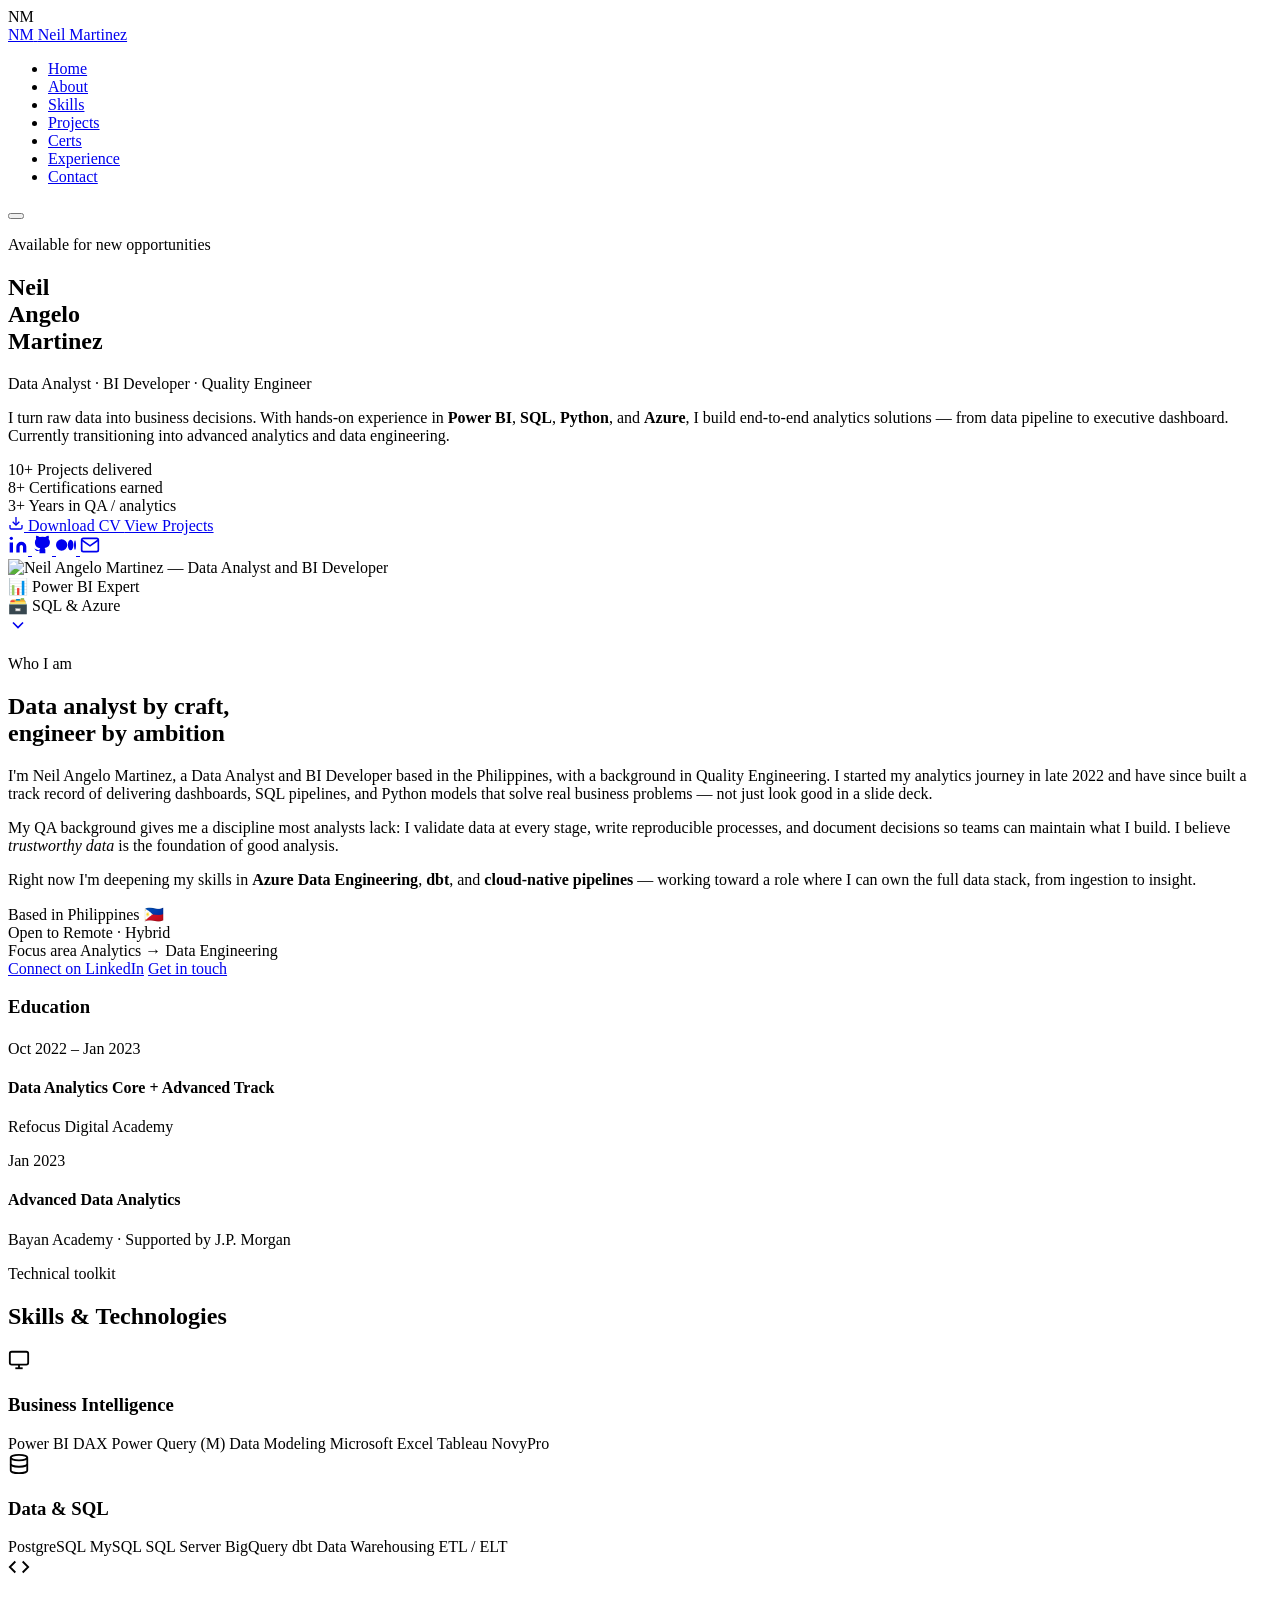
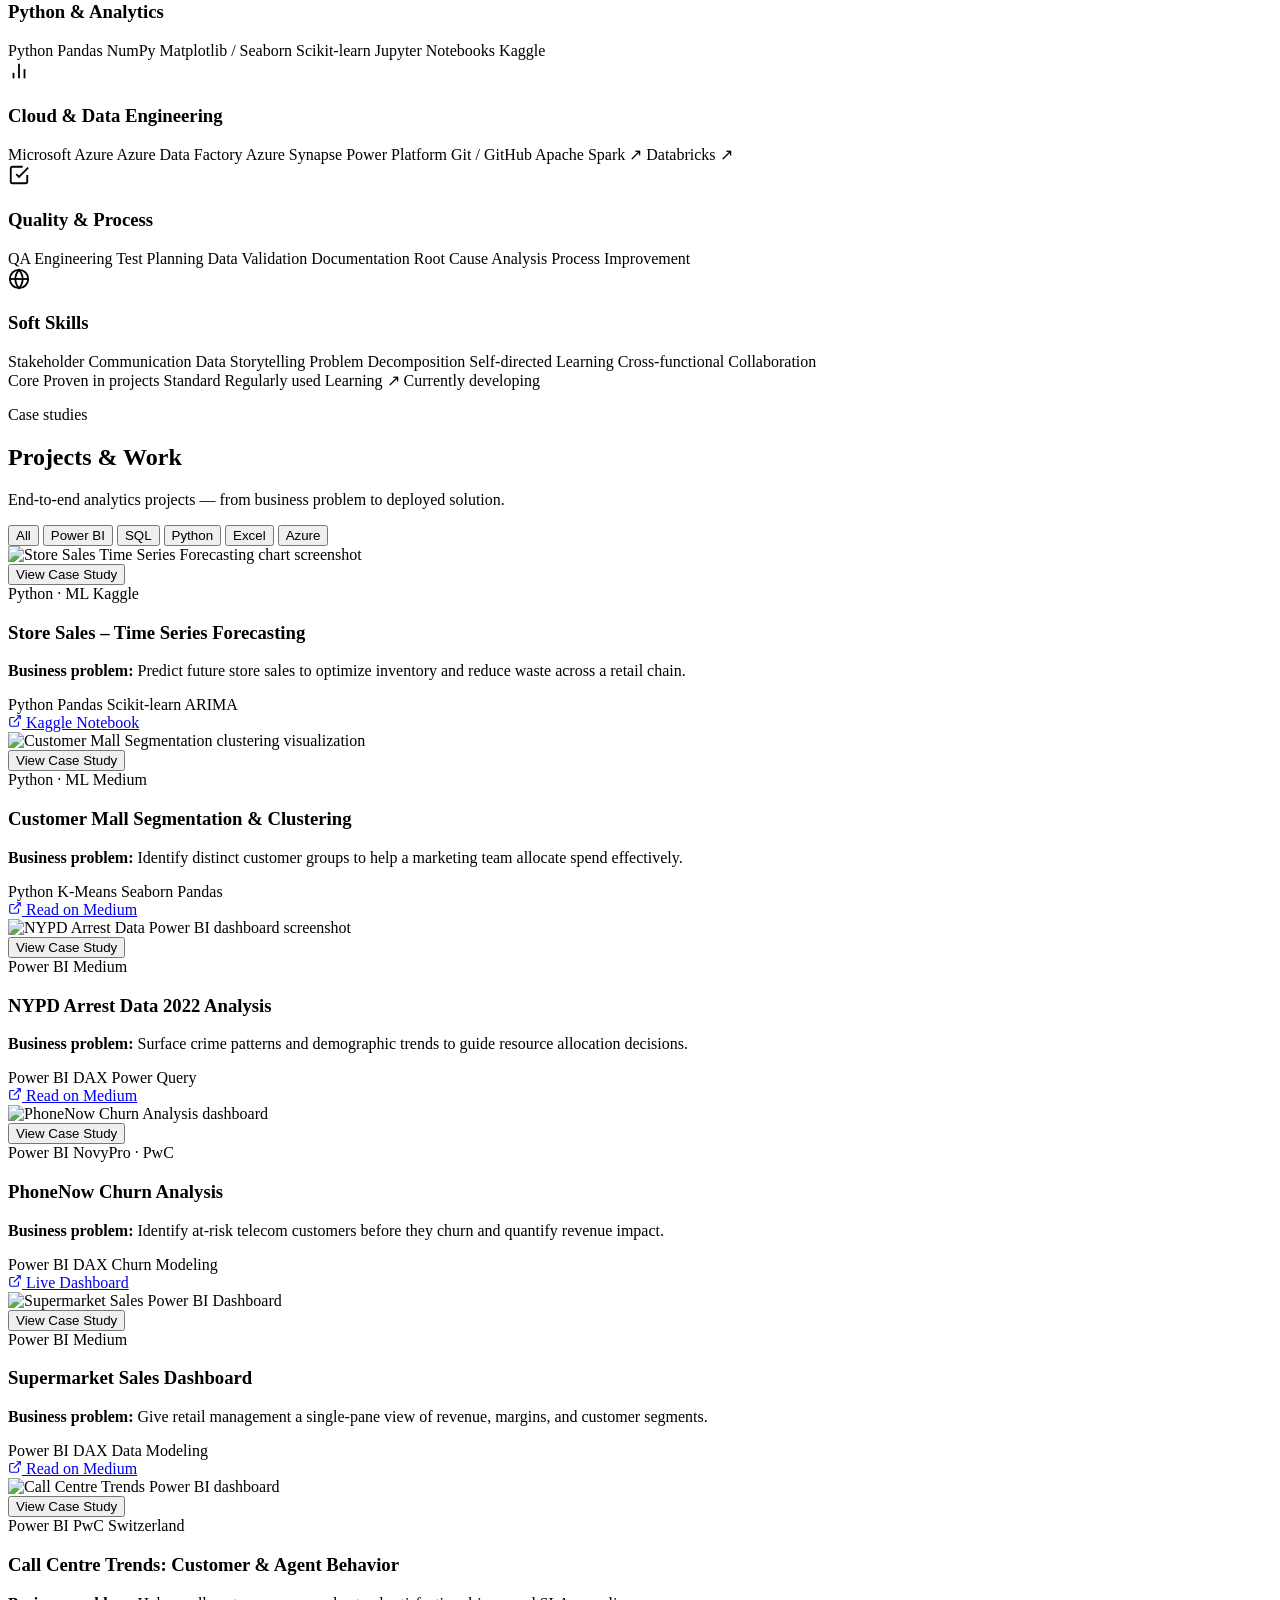
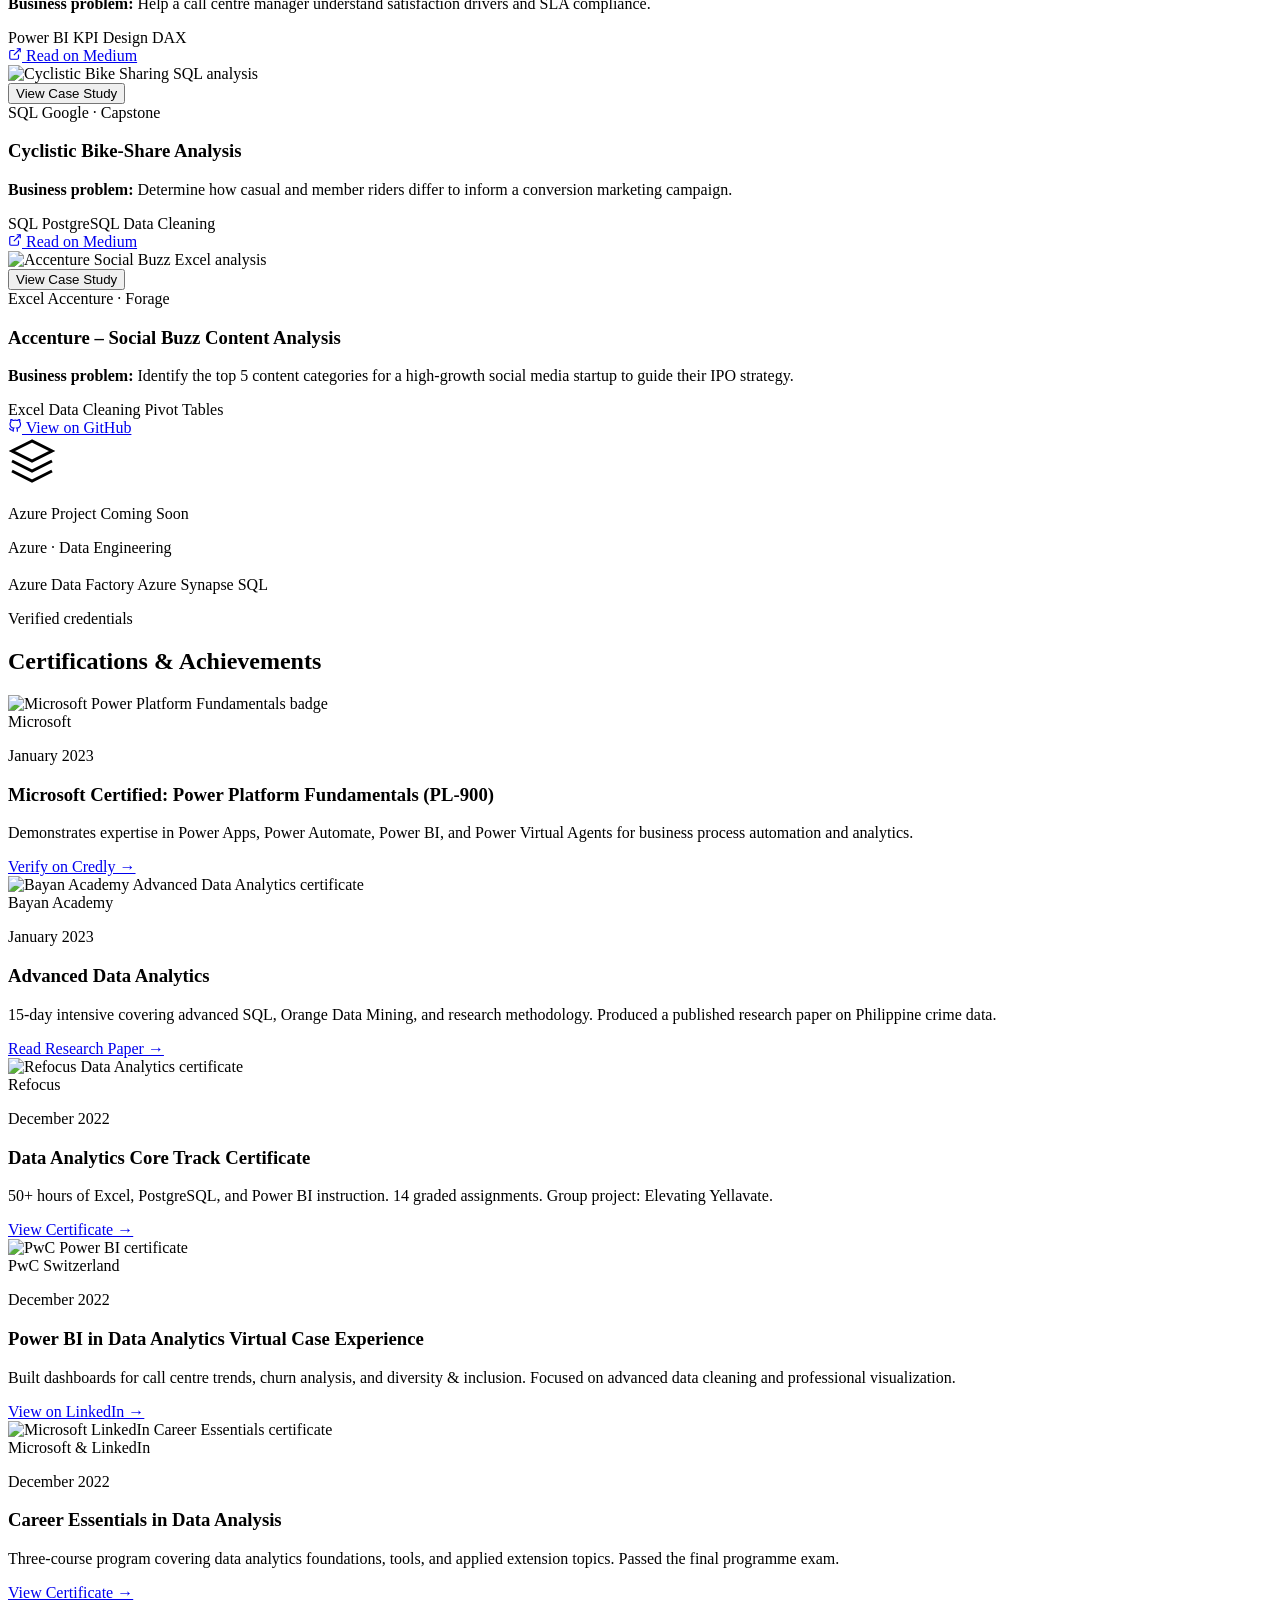
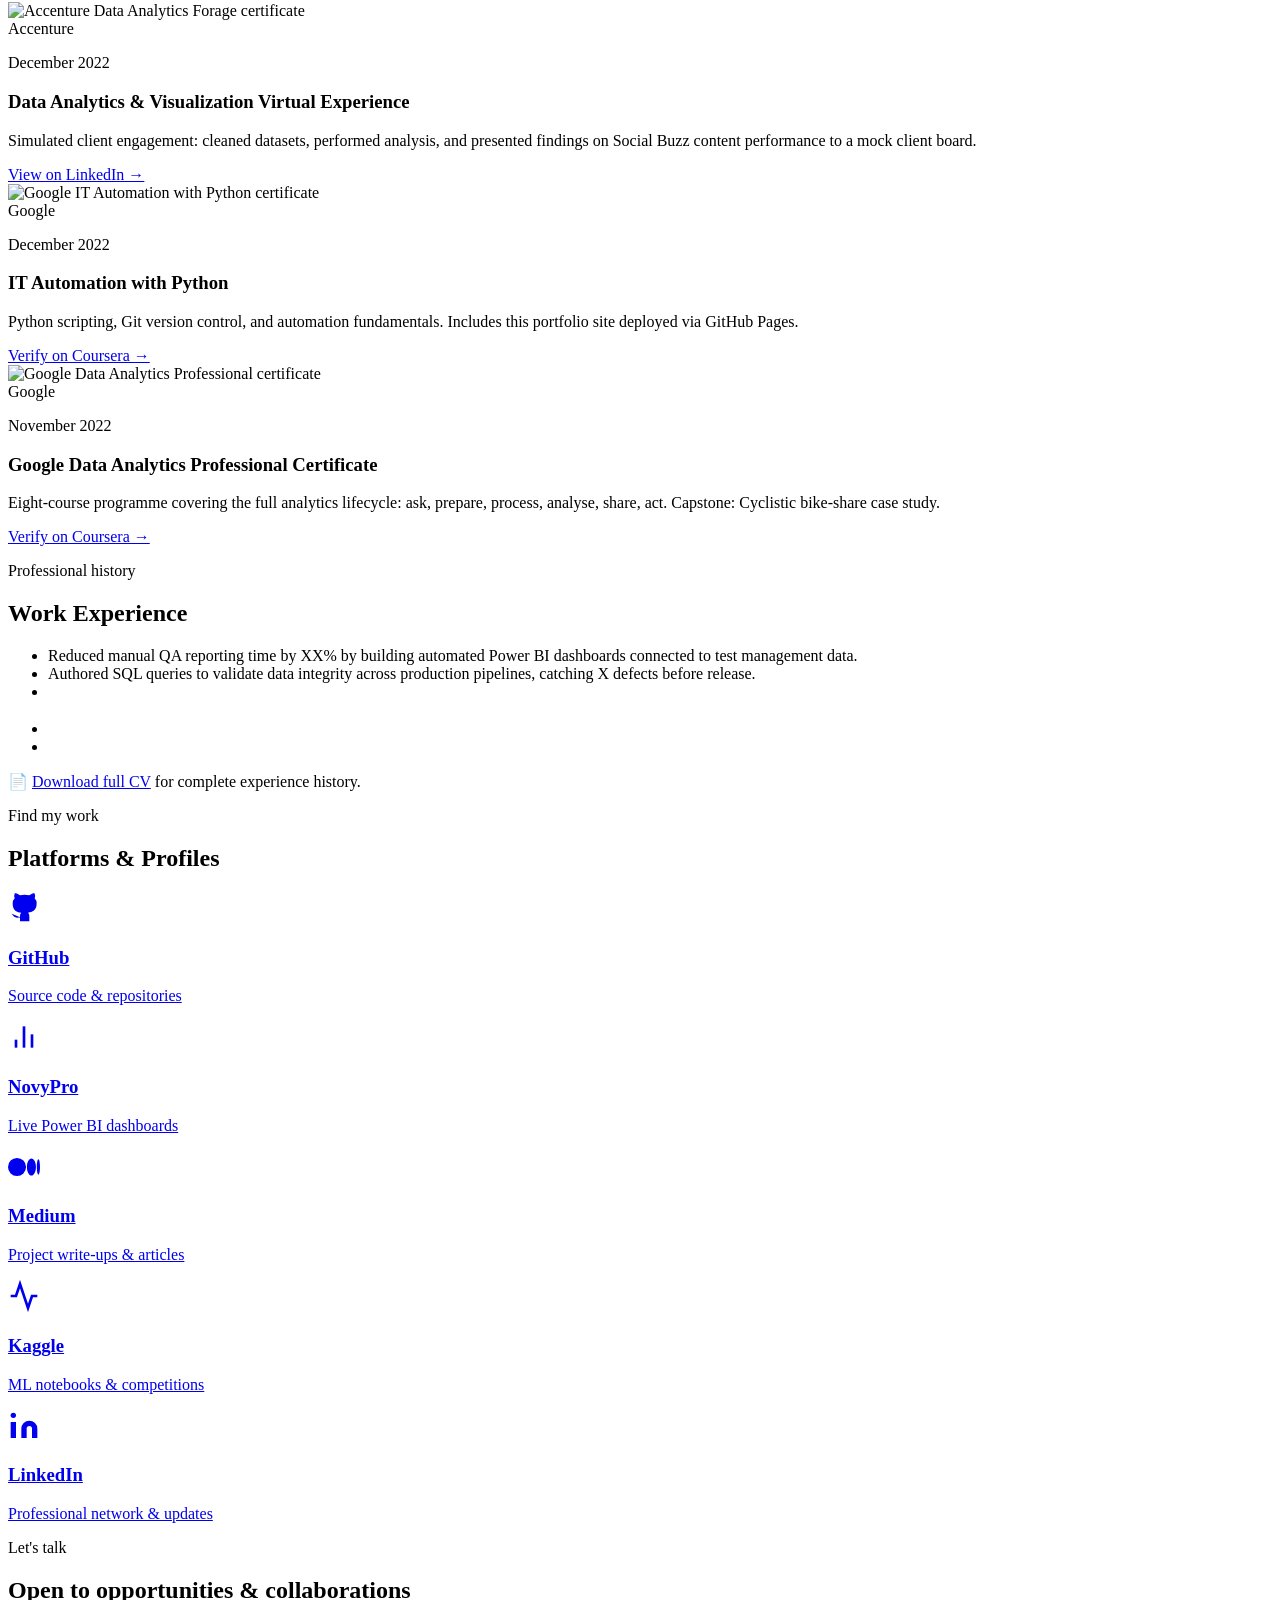
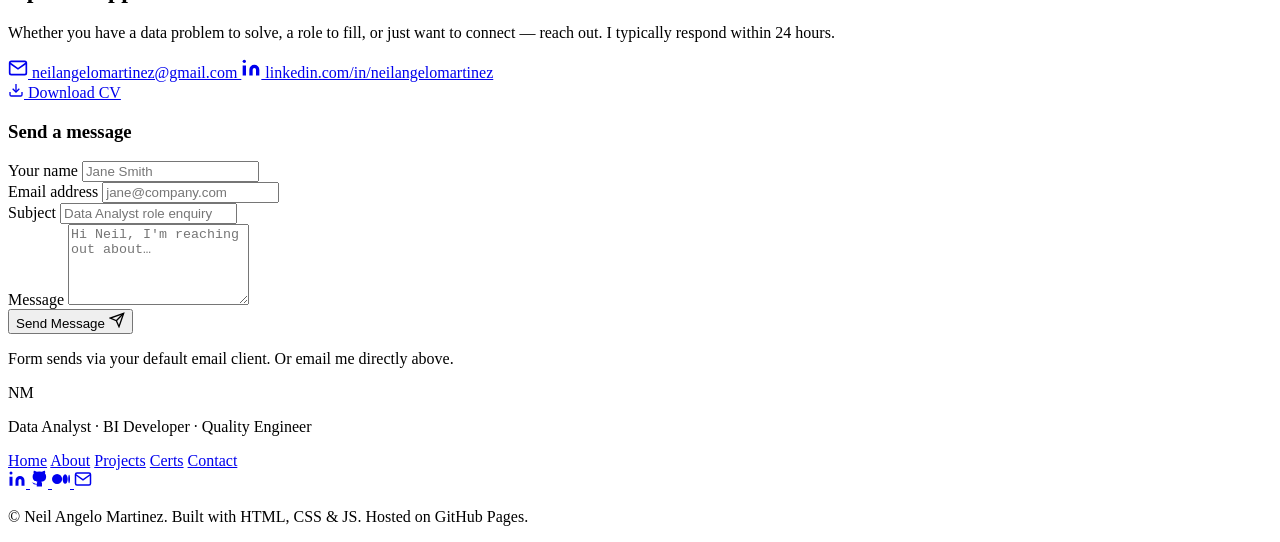
==== index.html @ 5dcd56a1 "Add files via upload" ====
<!DOCTYPE html>
<html lang="en">

<head>
  <meta charset="UTF-8">
  <meta http-equiv="X-UA-Compatible" content="IE=edge">
  <meta name="viewport" content="width=device-width, initial-scale=1.0">

  <!-- ============================================================
    PRIMARY META TAGS
    - Title and description are critical for ATS and SEO
    - Keep description under 160 chars, keyword-rich
  ============================================================ -->
  <title>Neil Angelo Martinez | Data Analyst · BI Developer · Quality Engineer</title>
  <meta name="title" content="Neil Angelo Martinez | Data Analyst · BI Developer · Quality Engineer">
  <meta name="description" content="Data Analyst and BI Developer with expertise in Power BI, SQL, Python, and Azure. Transitioning into advanced analytics and data engineering. View projects, certifications, and experience.">
  <meta name="keywords" content="Data Analyst, Business Intelligence, Power BI, SQL, Python, Azure, Data Engineering, Quality Engineer, Portfolio, Neil Martinez">
  <meta name="author" content="Neil Angelo Martinez">
  <meta name="robots" content="index, follow">

  <!-- Open Graph (LinkedIn/social previews) -->
  <meta property="og:type" content="website">
  <meta property="og:url" content="https://neilangelomartinez.github.io/">
  <meta property="og:title" content="Neil Angelo Martinez | Data Analyst · BI Developer">
  <meta property="og:description" content="End-to-end analytics professional: Power BI, SQL, Python, Azure. Building data solutions that drive business decisions.">
  <meta property="og:image" content="./assets/images/hero-banner.jpg">

  <!-- Favicon -->
  <link href="./assets/images/favicon.png" rel="icon">
  <link href="./assets/images/apple-touch-icon.png" rel="apple-touch-icon">

  <!-- ============================================================
    FONTS
    - Inter: utility / body — neutral, highly legible, very readable at small sizes
    - Space Grotesk: display — geometric, technical feel that suits data/tech roles
    Paired deliberately: Space Grotesk's angularity signals precision;
    Inter ensures body copy never fatigues the eye
  ============================================================ -->
  <link rel="preconnect" href="https://fonts.googleapis.com">
  <link rel="preconnect" href="https://fonts.gstatic.com" crossorigin>
  <link href="https://fonts.googleapis.com/css2?family=Space+Grotesk:wght@400;500;600;700&family=Inter:wght@300;400;500;600&family=JetBrains+Mono:wght@400;500&display=swap" rel="stylesheet">

  <!-- Preload critical image -->
  <link rel="preload" as="image" href="./assets/images/hero-banner.jpg">

  <!-- Main stylesheet -->
  <link rel="stylesheet" href="./assets/css/style.css">
</head>

<body>

  <!-- ============================================================
    PRELOADER
    Shown while page assets load; dismissed by JS once ready
  ============================================================ -->
  <div class="preloader" id="preloader" aria-hidden="true">
    <div class="preloader-inner">
      <span class="preloader-text">NM</span>
      <div class="preloader-bar"></div>
    </div>
  </div>


  <!-- ============================================================
    HEADER / NAV
    - Sticky on scroll
    - Hamburger for mobile
    - Active link tracked by IntersectionObserver in JS
  ============================================================ -->
  <header class="header" id="header">
    <div class="container header-inner">

      <!-- Logo / monogram -->
      <a href="#home" class="logo" aria-label="Neil Martinez home">
        <span class="logo-mark">NM</span>
        <span class="logo-text">Neil Martinez</span>
      </a>

      <!-- Desktop nav -->
      <nav class="navbar" id="navbar" aria-label="Main navigation">
        <ul class="nav-list">
          <li><a href="#home"          class="nav-link" data-nav="home">Home</a></li>
          <li><a href="#about"         class="nav-link" data-nav="about">About</a></li>
          <li><a href="#skills"        class="nav-link" data-nav="skills">Skills</a></li>
          <li><a href="#projects"      class="nav-link" data-nav="projects">Projects</a></li>
          <li><a href="#certifications"class="nav-link" data-nav="certifications">Certs</a></li>
          <li><a href="#experience"    class="nav-link" data-nav="experience">Experience</a></li>
          <li><a href="#contact"       class="nav-link" data-nav="contact">Contact</a></li>
        </ul>
      </nav>

      <!-- Mobile hamburger -->
      <button class="nav-toggle" id="navToggle" aria-label="Toggle navigation" aria-expanded="false" aria-controls="navbar">
        <span class="hamburger-line"></span>
        <span class="hamburger-line"></span>
        <span class="hamburger-line"></span>
      </button>

    </div>
  </header>

  <!-- Mobile nav drawer -->
  <div class="nav-overlay" id="navOverlay" aria-hidden="true"></div>


  <main id="main-content">

    <!-- ============================================================
      HERO SECTION
      Lead with what the person IS and DOES — not "aspiring".
      The headline is a positioning statement recruiters scan in 3s.
    ============================================================ -->
    <section id="home" class="hero section" aria-label="Hero">
      <div class="container hero-grid">

        <div class="hero-content">

          <!-- Eyebrow: context before the name -->
          <p class="hero-eyebrow">
            <span class="eyebrow-dot" aria-hidden="true"></span>
            Available for new opportunities
          </p>

          <h1 class="hero-title">
            Neil<br>
            <span class="hero-title-accent">Angelo</span><br>
            Martinez
          </h1>

          <!-- Role tags — reads well by ATS and humans -->
          <div class="hero-roles" aria-label="Professional roles">
            <span class="role-tag">Data Analyst</span>
            <span class="role-sep" aria-hidden="true">·</span>
            <span class="role-tag">BI Developer</span>
            <span class="role-sep" aria-hidden="true">·</span>
            <span class="role-tag">Quality Engineer</span>
          </div>

          <p class="hero-bio">
            I turn raw data into business decisions. With hands-on experience in
            <strong>Power BI</strong>, <strong>SQL</strong>, <strong>Python</strong>, and
            <strong>Azure</strong>, I build end-to-end analytics solutions — from data
            pipeline to executive dashboard. Currently transitioning into advanced analytics
            and data engineering.
          </p>

          <!-- Stat bar — three numbers that prove value at a glance -->
          <div class="hero-stats" aria-label="Key statistics">
            <div class="stat">
              <span class="stat-number">10+</span>
              <span class="stat-label">Projects delivered</span>
            </div>
            <div class="stat-divider" aria-hidden="true"></div>
            <div class="stat">
              <span class="stat-number">8+</span>
              <span class="stat-label">Certifications earned</span>
            </div>
            <div class="stat-divider" aria-hidden="true"></div>
            <div class="stat">
              <!-- PLACEHOLDER: update with your actual QA experience years -->
              <span class="stat-number">3+</span>
              <span class="stat-label">Years in QA / analytics</span>
            </div>
          </div>

          <!-- CTAs -->
          <div class="hero-ctas">
            <a href="https://drive.google.com/file/d/12D-ea9IYrqjMRQL-lxszCpNTBvrejV8t/view?usp=sharing"
               target="_blank" rel="noopener noreferrer" class="btn btn-primary">
              <svg width="16" height="16" viewBox="0 0 24 24" fill="none" stroke="currentColor" stroke-width="2" aria-hidden="true"><path d="M21 15v4a2 2 0 01-2 2H5a2 2 0 01-2-2v-4"/><polyline points="7 10 12 15 17 10"/><line x1="12" y1="15" x2="12" y2="3"/></svg>
              Download CV
            </a>
            <a href="#projects" class="btn btn-ghost">View Projects</a>
          </div>

          <!-- Social links row -->
          <div class="hero-socials" aria-label="Social links">
            <a href="https://bit.ly/neilmartinez-linkedin" target="_blank" rel="noopener noreferrer" class="social-icon" aria-label="LinkedIn">
              <svg viewBox="0 0 24 24" fill="currentColor" width="20" height="20"><path d="M16 8a6 6 0 016 6v7h-4v-7a2 2 0 00-2-2 2 2 0 00-2 2v7h-4v-7a6 6 0 016-6zM2 9h4v12H2z"/><circle cx="4" cy="4" r="2"/></svg>
            </a>
            <a href="https://bit.ly/neilmartinez-github" target="_blank" rel="noopener noreferrer" class="social-icon" aria-label="GitHub">
              <svg viewBox="0 0 24 24" fill="currentColor" width="20" height="20"><path d="M9 19c-5 1.5-5-2.5-7-3m14 6v-3.87a3.37 3.37 0 00-.94-2.61c3.14-.35 6.44-1.54 6.44-7A5.44 5.44 0 0020 4.77 5.07 5.07 0 0019.91 1S18.73.65 16 2.48a13.38 13.38 0 00-7 0C6.27.65 5.09 1 5.09 1A5.07 5.07 0 005 4.77a5.44 5.44 0 00-1.5 3.78c0 5.42 3.3 6.61 6.44 7A3.37 3.37 0 009 18.13V22"/></svg>
            </a>
            <a href="https://bit.ly/neilmartinez-medium" target="_blank" rel="noopener noreferrer" class="social-icon" aria-label="Medium">
              <svg viewBox="0 0 24 24" fill="currentColor" width="20" height="20"><path d="M13.54 12a6.8 6.8 0 01-6.77 6.82A6.8 6.8 0 010 12a6.8 6.8 0 016.77-6.82A6.8 6.8 0 0113.54 12zm7.42 0c0 3.54-1.51 6.42-3.38 6.42-1.87 0-3.39-2.88-3.39-6.42s1.52-6.42 3.39-6.42 3.38 2.88 3.38 6.42M24 12c0 3.17-.53 5.75-1.19 5.75-.66 0-1.19-2.58-1.19-5.75s.53-5.75 1.19-5.75C23.47 6.25 24 8.83 24 12z"/></svg>
            </a>
            <a href="mailto:neilangelomartinez@gmail.com" class="social-icon" aria-label="Email">
              <svg viewBox="0 0 24 24" fill="none" stroke="currentColor" stroke-width="2" width="20" height="20"><path d="M4 4h16c1.1 0 2 .9 2 2v12c0 1.1-.9 2-2 2H4c-1.1 0-2-.9-2-2V6c0-1.1.9-2 2-2z"/><polyline points="22,6 12,13 2,6"/></svg>
            </a>
          </div>

        </div>

        <!-- Hero image -->
        <div class="hero-image-wrap">
          <div class="hero-image-frame" aria-hidden="true">
            <img src="./assets/images/hero-banner.jpg"
                 alt="Neil Angelo Martinez — Data Analyst and BI Developer"
                 class="hero-image"
                 width="600" height="700"
                 loading="eager">
            <!-- Decorative data-viz motif overlay -->
            <div class="hero-image-deco" aria-hidden="true"></div>
          </div>
          <!-- Floating chip cards — convey expertise at a glance -->
          <div class="hero-chip hero-chip-1" aria-hidden="true">
            <span class="chip-icon">📊</span> Power BI Expert
          </div>
          <div class="hero-chip hero-chip-2" aria-hidden="true">
            <span class="chip-icon">🗃️</span> SQL & Azure
          </div>
        </div>

      </div>

      <!-- Scroll cue -->
      <a href="#about" class="scroll-cue" aria-label="Scroll to about section">
        <svg width="20" height="20" viewBox="0 0 24 24" fill="none" stroke="currentColor" stroke-width="2" aria-hidden="true"><polyline points="6 9 12 15 18 9"/></svg>
      </a>
    </section>


    <!-- ============================================================
      ABOUT SECTION
      Narrative + quick-scan facts. Updated to sound like a senior
      practitioner, not a student — "I turn data into decisions."
    ============================================================ -->
    <section id="about" class="section about-section" aria-labelledby="about-heading">
      <div class="container">

        <div class="section-header">
          <p class="section-eyebrow">Who I am</p>
          <h2 class="section-title" id="about-heading">Data analyst by craft,<br> engineer by ambition</h2>
        </div>

        <div class="about-grid">

          <div class="about-text">
            <p>
              I'm Neil Angelo Martinez, a Data Analyst and BI Developer based in the Philippines,
              with a background in Quality Engineering. I started my analytics journey in late 2022
              and have since built a track record of delivering dashboards, SQL pipelines, and
              Python models that solve real business problems — not just look good in a slide deck.
            </p>
            <p>
              My QA background gives me a discipline most analysts lack: I validate data at every
              stage, write reproducible processes, and document decisions so teams can maintain
              what I build. I believe <em>trustworthy data</em> is the foundation of good analysis.
            </p>
            <p>
              Right now I'm deepening my skills in <strong>Azure Data Engineering</strong>,
              <strong>dbt</strong>, and <strong>cloud-native pipelines</strong> — working toward
              a role where I can own the full data stack, from ingestion to insight.
            </p>

            <!-- Quick-scan fact row — recruiters love this -->
            <div class="about-facts">
              <div class="fact">
                <span class="fact-label">Based in</span>
                <span class="fact-value">Philippines 🇵🇭</span>
              </div>
              <div class="fact">
                <span class="fact-label">Open to</span>
                <span class="fact-value">Remote · Hybrid</span>
              </div>
              <div class="fact">
                <span class="fact-label">Focus area</span>
                <span class="fact-value">Analytics → Data Engineering</span>
              </div>
            </div>

            <div class="about-ctas">
              <a href="https://bit.ly/neilmartinez-linkedin" target="_blank" rel="noopener noreferrer" class="btn btn-primary">Connect on LinkedIn</a>
              <a href="#contact" class="btn btn-ghost">Get in touch</a>
            </div>
          </div>

          <!-- Education timeline (right column) -->
          <div class="about-education">
            <h3 class="subsection-title">Education</h3>
            <div class="timeline">

              <!-- PLACEHOLDER: Add your formal degree here -->
              <div class="timeline-item">
                <div class="timeline-dot"></div>
                <div class="timeline-body">
                  <p class="timeline-date"><!-- [PLACEHOLDER] e.g. 2016 – 2020 --></p>
                  <h4 class="timeline-title"><!-- [PLACEHOLDER] Bachelor of Science in [Your Degree] --></h4>
                  <p class="timeline-org"><!-- [PLACEHOLDER] University Name --></p>
                </div>
              </div>

              <div class="timeline-item">
                <div class="timeline-dot"></div>
                <div class="timeline-body">
                  <p class="timeline-date">Oct 2022 – Jan 2023</p>
                  <h4 class="timeline-title">Data Analytics Core + Advanced Track</h4>
                  <p class="timeline-org">Refocus Digital Academy</p>
                </div>
              </div>

              <div class="timeline-item">
                <div class="timeline-dot"></div>
                <div class="timeline-body">
                  <p class="timeline-date">Jan 2023</p>
                  <h4 class="timeline-title">Advanced Data Analytics</h4>
                  <p class="timeline-org">Bayan Academy · Supported by J.P. Morgan</p>
                </div>
              </div>

            </div>
          </div>

        </div>
      </div>
    </section>


    <!-- ============================================================
      SKILLS SECTION
      Grouped by domain instead of a single progress-bar list.
      Progress bars can backfire (why is Python only 70%?).
      Tag-cloud approach is more recruiter-friendly and ATS-safe.
    ============================================================ -->
    <section id="skills" class="section skills-section" aria-labelledby="skills-heading">
      <div class="container">

        <div class="section-header">
          <p class="section-eyebrow">Technical toolkit</p>
          <h2 class="section-title" id="skills-heading">Skills &amp; Technologies</h2>
        </div>

        <div class="skills-grid">

          <div class="skill-category">
            <div class="skill-category-header">
              <span class="skill-icon" aria-hidden="true">
                <!-- Chart icon -->
                <svg width="22" height="22" viewBox="0 0 24 24" fill="none" stroke="currentColor" stroke-width="2"><rect x="2" y="3" width="20" height="14" rx="2" ry="2"/><line x1="8" y1="21" x2="16" y2="21"/><line x1="12" y1="17" x2="12" y2="21"/></svg>
              </span>
              <h3 class="skill-category-name">Business Intelligence</h3>
            </div>
            <div class="skill-tags">
              <span class="skill-tag skill-tag-primary">Power BI</span>
              <span class="skill-tag">DAX</span>
              <span class="skill-tag">Power Query (M)</span>
              <span class="skill-tag">Data Modeling</span>
              <span class="skill-tag">Microsoft Excel</span>
              <span class="skill-tag">Tableau</span>
              <span class="skill-tag">NovyPro</span>
            </div>
          </div>

          <div class="skill-category">
            <div class="skill-category-header">
              <span class="skill-icon" aria-hidden="true">
                <svg width="22" height="22" viewBox="0 0 24 24" fill="none" stroke="currentColor" stroke-width="2"><ellipse cx="12" cy="5" rx="9" ry="3"/><path d="M21 12c0 1.66-4 3-9 3s-9-1.34-9-3"/><path d="M3 5v14c0 1.66 4 3 9 3s9-1.34 9-3V5"/></svg>
              </span>
              <h3 class="skill-category-name">Data &amp; SQL</h3>
            </div>
            <div class="skill-tags">
              <span class="skill-tag skill-tag-primary">PostgreSQL</span>
              <span class="skill-tag">MySQL</span>
              <span class="skill-tag">SQL Server</span>
              <span class="skill-tag">BigQuery</span>
              <span class="skill-tag">dbt</span>
              <span class="skill-tag">Data Warehousing</span>
              <span class="skill-tag">ETL / ELT</span>
            </div>
          </div>

          <div class="skill-category">
            <div class="skill-category-header">
              <span class="skill-icon" aria-hidden="true">
                <svg width="22" height="22" viewBox="0 0 24 24" fill="none" stroke="currentColor" stroke-width="2"><polyline points="16 18 22 12 16 6"/><polyline points="8 6 2 12 8 18"/></svg>
              </span>
              <h3 class="skill-category-name">Python &amp; Analytics</h3>
            </div>
            <div class="skill-tags">
              <span class="skill-tag skill-tag-primary">Python</span>
              <span class="skill-tag">Pandas</span>
              <span class="skill-tag">NumPy</span>
              <span class="skill-tag">Matplotlib / Seaborn</span>
              <span class="skill-tag">Scikit-learn</span>
              <span class="skill-tag">Jupyter Notebooks</span>
              <span class="skill-tag">Kaggle</span>
            </div>
          </div>

          <div class="skill-category">
            <div class="skill-category-header">
              <span class="skill-icon" aria-hidden="true">
                <svg width="22" height="22" viewBox="0 0 24 24" fill="none" stroke="currentColor" stroke-width="2"><path d="M18 20V10"/><path d="M12 20V4"/><path d="M6 20v-6"/></svg>
              </span>
              <h3 class="skill-category-name">Cloud &amp; Data Engineering</h3>
            </div>
            <div class="skill-tags">
              <span class="skill-tag skill-tag-primary">Microsoft Azure</span>
              <span class="skill-tag">Azure Data Factory</span>
              <span class="skill-tag">Azure Synapse</span>
              <span class="skill-tag">Power Platform</span>
              <span class="skill-tag">Git / GitHub</span>
              <!-- PLACEHOLDER: Add more as you learn them -->
              <span class="skill-tag skill-tag-learning">Apache Spark ↗</span>
              <span class="skill-tag skill-tag-learning">Databricks ↗</span>
            </div>
          </div>

          <div class="skill-category">
            <div class="skill-category-header">
              <span class="skill-icon" aria-hidden="true">
                <svg width="22" height="22" viewBox="0 0 24 24" fill="none" stroke="currentColor" stroke-width="2"><path d="M9 11l3 3L22 4"/><path d="M21 12v7a2 2 0 01-2 2H5a2 2 0 01-2-2V5a2 2 0 012-2h11"/></svg>
              </span>
              <h3 class="skill-category-name">Quality &amp; Process</h3>
            </div>
            <div class="skill-tags">
              <span class="skill-tag skill-tag-primary">QA Engineering</span>
              <!-- PLACEHOLDER: Add specific QA tools you use -->
              <span class="skill-tag">Test Planning</span>
              <span class="skill-tag">Data Validation</span>
              <span class="skill-tag">Documentation</span>
              <span class="skill-tag">Root Cause Analysis</span>
              <span class="skill-tag">Process Improvement</span>
            </div>
          </div>

          <div class="skill-category">
            <div class="skill-category-header">
              <span class="skill-icon" aria-hidden="true">
                <svg width="22" height="22" viewBox="0 0 24 24" fill="none" stroke="currentColor" stroke-width="2"><circle cx="12" cy="12" r="10"/><line x1="2" y1="12" x2="22" y2="12"/><path d="M12 2a15.3 15.3 0 014 10 15.3 15.3 0 01-4 10 15.3 15.3 0 01-4-10 15.3 15.3 0 014-10z"/></svg>
              </span>
              <h3 class="skill-category-name">Soft Skills</h3>
            </div>
            <div class="skill-tags">
              <span class="skill-tag">Stakeholder Communication</span>
              <span class="skill-tag">Data Storytelling</span>
              <span class="skill-tag">Problem Decomposition</span>
              <span class="skill-tag">Self-directed Learning</span>
              <span class="skill-tag">Cross-functional Collaboration</span>
            </div>
          </div>

        </div>

        <!-- Legend for tag types -->
        <div class="skills-legend" aria-label="Skill tag legend">
          <span class="legend-item"><span class="skill-tag skill-tag-primary legend-swatch">Core</span> Proven in projects</span>
          <span class="legend-item"><span class="skill-tag legend-swatch">Standard</span> Regularly used</span>
          <span class="legend-item"><span class="skill-tag skill-tag-learning legend-swatch">Learning ↗</span> Currently developing</span>
        </div>

      </div>
    </section>


    <!-- ============================================================
      PROJECTS SECTION
      Filterable by technology category.
      Each card shows: title, problem, tech stack, and links.
      Expandable modal shows the full case study.
    ============================================================ -->
    <section id="projects" class="section projects-section" aria-labelledby="projects-heading">
      <div class="container">

        <div class="section-header">
          <p class="section-eyebrow">Case studies</p>
          <h2 class="section-title" id="projects-heading">Projects &amp; Work</h2>
          <p class="section-desc">End-to-end analytics projects — from business problem to deployed solution.</p>
        </div>

        <!-- Filter tabs -->
        <div class="filter-tabs" role="tablist" aria-label="Filter projects by technology">
          <button class="filter-tab active" data-filter="all"     role="tab" aria-selected="true">All</button>
          <button class="filter-tab"        data-filter="powerbi" role="tab" aria-selected="false">Power BI</button>
          <button class="filter-tab"        data-filter="sql"     role="tab" aria-selected="false">SQL</button>
          <button class="filter-tab"        data-filter="python"  role="tab" aria-selected="false">Python</button>
          <button class="filter-tab"        data-filter="excel"   role="tab" aria-selected="false">Excel</button>
          <button class="filter-tab"        data-filter="azure"   role="tab" aria-selected="false">Azure</button>
        </div>

        <!-- Project cards grid -->
        <div class="projects-grid" id="projectsGrid">

          <!-- ─── PROJECT 1 ─── -->
          <article class="project-card" data-category="python" data-project="1">
            <div class="project-card-image">
              <img src="./assets/images/portfolio11.png"
                   alt="Store Sales Time Series Forecasting chart screenshot"
                   loading="lazy" width="800" height="450">
              <div class="project-card-overlay">
                <button class="btn btn-small" data-open-project="1">View Case Study</button>
              </div>
            </div>
            <div class="project-card-body">
              <div class="project-meta">
                <span class="project-category-tag">Python · ML</span>
                <span class="project-platform">Kaggle</span>
              </div>
              <h3 class="project-title">Store Sales – Time Series Forecasting</h3>
              <p class="project-problem">
                <strong>Business problem:</strong> Predict future store sales to optimize inventory and reduce waste across a retail chain.
              </p>
              <div class="project-tech">
                <span class="tech-pill">Python</span>
                <span class="tech-pill">Pandas</span>
                <span class="tech-pill">Scikit-learn</span>
                <span class="tech-pill">ARIMA</span>
              </div>
              <div class="project-links">
                <a href="https://www.kaggle.com/code/neilangelomartinez/store-sales-time-series-forecasting" target="_blank" rel="noopener noreferrer" class="project-link">
                  <svg width="14" height="14" viewBox="0 0 24 24" fill="none" stroke="currentColor" stroke-width="2" aria-hidden="true"><path d="M18 13v6a2 2 0 01-2 2H5a2 2 0 01-2-2V8a2 2 0 012-2h6"/><polyline points="15 3 21 3 21 9"/><line x1="10" y1="14" x2="21" y2="3"/></svg>
                  Kaggle Notebook
                </a>
              </div>
            </div>
          </article>

          <!-- ─── PROJECT 2 ─── -->
          <article class="project-card" data-category="python" data-project="2">
            <div class="project-card-image">
              <img src="./assets/images/portfolio10.png"
                   alt="Customer Mall Segmentation clustering visualization"
                   loading="lazy" width="800" height="450">
              <div class="project-card-overlay">
                <button class="btn btn-small" data-open-project="2">View Case Study</button>
              </div>
            </div>
            <div class="project-card-body">
              <div class="project-meta">
                <span class="project-category-tag">Python · ML</span>
                <span class="project-platform">Medium</span>
              </div>
              <h3 class="project-title">Customer Mall Segmentation &amp; Clustering</h3>
              <p class="project-problem">
                <strong>Business problem:</strong> Identify distinct customer groups to help a marketing team allocate spend effectively.
              </p>
              <div class="project-tech">
                <span class="tech-pill">Python</span>
                <span class="tech-pill">K-Means</span>
                <span class="tech-pill">Seaborn</span>
                <span class="tech-pill">Pandas</span>
              </div>
              <div class="project-links">
                <a href="https://medium.com/@neilangelomartinez/customer-mall-segmentation-and-clustering-using-python-8057449f307a" target="_blank" rel="noopener noreferrer" class="project-link">
                  <svg width="14" height="14" viewBox="0 0 24 24" fill="none" stroke="currentColor" stroke-width="2" aria-hidden="true"><path d="M18 13v6a2 2 0 01-2 2H5a2 2 0 01-2-2V8a2 2 0 012-2h6"/><polyline points="15 3 21 3 21 9"/><line x1="10" y1="14" x2="21" y2="3"/></svg>
                  Read on Medium
                </a>
              </div>
            </div>
          </article>

          <!-- ─── PROJECT 3 ─── -->
          <article class="project-card" data-category="powerbi" data-project="3">
            <div class="project-card-image">
              <img src="./assets/images/portfolio9.png"
                   alt="NYPD Arrest Data Power BI dashboard screenshot"
                   loading="lazy" width="800" height="450">
              <div class="project-card-overlay">
                <button class="btn btn-small" data-open-project="3">View Case Study</button>
              </div>
            </div>
            <div class="project-card-body">
              <div class="project-meta">
                <span class="project-category-tag">Power BI</span>
                <span class="project-platform">Medium</span>
              </div>
              <h3 class="project-title">NYPD Arrest Data 2022 Analysis</h3>
              <p class="project-problem">
                <strong>Business problem:</strong> Surface crime patterns and demographic trends to guide resource allocation decisions.
              </p>
              <div class="project-tech">
                <span class="tech-pill">Power BI</span>
                <span class="tech-pill">DAX</span>
                <span class="tech-pill">Power Query</span>
              </div>
              <div class="project-links">
                <a href="https://medium.com/@neilangelomartinez/nypd-arrest-data-d4fc3a0501cb" target="_blank" rel="noopener noreferrer" class="project-link">
                  <svg width="14" height="14" viewBox="0 0 24 24" fill="none" stroke="currentColor" stroke-width="2" aria-hidden="true"><path d="M18 13v6a2 2 0 01-2 2H5a2 2 0 01-2-2V8a2 2 0 012-2h6"/><polyline points="15 3 21 3 21 9"/><line x1="10" y1="14" x2="21" y2="3"/></svg>
                  Read on Medium
                </a>
              </div>
            </div>
          </article>

          <!-- ─── PROJECT 4 ─── -->
          <article class="project-card" data-category="powerbi" data-project="4">
            <div class="project-card-image">
              <img src="./assets/images/portfolio8.png"
                   alt="PhoneNow Churn Analysis dashboard"
                   loading="lazy" width="800" height="450">
              <div class="project-card-overlay">
                <button class="btn btn-small" data-open-project="4">View Case Study</button>
              </div>
            </div>
            <div class="project-card-body">
              <div class="project-meta">
                <span class="project-category-tag">Power BI</span>
                <span class="project-platform">NovyPro · PwC</span>
              </div>
              <h3 class="project-title">PhoneNow Churn Analysis</h3>
              <p class="project-problem">
                <strong>Business problem:</strong> Identify at-risk telecom customers before they churn and quantify revenue impact.
              </p>
              <div class="project-tech">
                <span class="tech-pill">Power BI</span>
                <span class="tech-pill">DAX</span>
                <span class="tech-pill">Churn Modeling</span>
              </div>
              <div class="project-links">
                <a href="https://www.novypro.com/project/pwc-churn-analysis" target="_blank" rel="noopener noreferrer" class="project-link">
                  <svg width="14" height="14" viewBox="0 0 24 24" fill="none" stroke="currentColor" stroke-width="2" aria-hidden="true"><path d="M18 13v6a2 2 0 01-2 2H5a2 2 0 01-2-2V8a2 2 0 012-2h6"/><polyline points="15 3 21 3 21 9"/><line x1="10" y1="14" x2="21" y2="3"/></svg>
                  Live Dashboard
                </a>
              </div>
            </div>
          </article>

          <!-- ─── PROJECT 5 ─── -->
          <article class="project-card" data-category="powerbi" data-project="5">
            <div class="project-card-image">
              <img src="./assets/images/portfolio7.png"
                   alt="Supermarket Sales Power BI Dashboard"
                   loading="lazy" width="800" height="450">
              <div class="project-card-overlay">
                <button class="btn btn-small" data-open-project="5">View Case Study</button>
              </div>
            </div>
            <div class="project-card-body">
              <div class="project-meta">
                <span class="project-category-tag">Power BI</span>
                <span class="project-platform">Medium</span>
              </div>
              <h3 class="project-title">Supermarket Sales Dashboard</h3>
              <p class="project-problem">
                <strong>Business problem:</strong> Give retail management a single-pane view of revenue, margins, and customer segments.
              </p>
              <div class="project-tech">
                <span class="tech-pill">Power BI</span>
                <span class="tech-pill">DAX</span>
                <span class="tech-pill">Data Modeling</span>
              </div>
              <div class="project-links">
                <a href="https://medium.com/@neilangelomartinez/supermarket-sales-dashboard-6a24fc6222cb" target="_blank" rel="noopener noreferrer" class="project-link">
                  <svg width="14" height="14" viewBox="0 0 24 24" fill="none" stroke="currentColor" stroke-width="2" aria-hidden="true"><path d="M18 13v6a2 2 0 01-2 2H5a2 2 0 01-2-2V8a2 2 0 012-2h6"/><polyline points="15 3 21 3 21 9"/><line x1="10" y1="14" x2="21" y2="3"/></svg>
                  Read on Medium
                </a>
              </div>
            </div>
          </article>

          <!-- ─── PROJECT 6 ─── -->
          <article class="project-card" data-category="powerbi" data-project="6">
            <div class="project-card-image">
              <img src="./assets/images/portfolio6.png"
                   alt="Call Centre Trends Power BI dashboard"
                   loading="lazy" width="800" height="450">
              <div class="project-card-overlay">
                <button class="btn btn-small" data-open-project="6">View Case Study</button>
              </div>
            </div>
            <div class="project-card-body">
              <div class="project-meta">
                <span class="project-category-tag">Power BI</span>
                <span class="project-platform">PwC Switzerland</span>
              </div>
              <h3 class="project-title">Call Centre Trends: Customer &amp; Agent Behavior</h3>
              <p class="project-problem">
                <strong>Business problem:</strong> Help a call centre manager understand satisfaction drivers and SLA compliance.
              </p>
              <div class="project-tech">
                <span class="tech-pill">Power BI</span>
                <span class="tech-pill">KPI Design</span>
                <span class="tech-pill">DAX</span>
              </div>
              <div class="project-links">
                <a href="https://medium.com/@neilangelomartinez/call-centre-trends-visualising-customer-and-agent-behavior-778785d2eeb0" target="_blank" rel="noopener noreferrer" class="project-link">
                  <svg width="14" height="14" viewBox="0 0 24 24" fill="none" stroke="currentColor" stroke-width="2" aria-hidden="true"><path d="M18 13v6a2 2 0 01-2 2H5a2 2 0 01-2-2V8a2 2 0 012-2h6"/><polyline points="15 3 21 3 21 9"/><line x1="10" y1="14" x2="21" y2="3"/></svg>
                  Read on Medium
                </a>
              </div>
            </div>
          </article>

          <!-- ─── PROJECT 7 ─── -->
          <article class="project-card" data-category="sql" data-project="7">
            <div class="project-card-image">
              <img src="./assets/images/portfolio1.png"
                   alt="Cyclistic Bike Sharing SQL analysis"
                   loading="lazy" width="800" height="450">
              <div class="project-card-overlay">
                <button class="btn btn-small" data-open-project="7">View Case Study</button>
              </div>
            </div>
            <div class="project-card-body">
              <div class="project-meta">
                <span class="project-category-tag">SQL</span>
                <span class="project-platform">Google · Capstone</span>
              </div>
              <h3 class="project-title">Cyclistic Bike-Share Analysis</h3>
              <p class="project-problem">
                <strong>Business problem:</strong> Determine how casual and member riders differ to inform a conversion marketing campaign.
              </p>
              <div class="project-tech">
                <span class="tech-pill">SQL</span>
                <span class="tech-pill">PostgreSQL</span>
                <span class="tech-pill">Data Cleaning</span>
              </div>
              <div class="project-links">
                <a href="https://medium.com/@neilangelomartinez/cyclistic-bike-sharing-analysis-using-sql-1fb2e85864ce" target="_blank" rel="noopener noreferrer" class="project-link">
                  <svg width="14" height="14" viewBox="0 0 24 24" fill="none" stroke="currentColor" stroke-width="2" aria-hidden="true"><path d="M18 13v6a2 2 0 01-2 2H5a2 2 0 01-2-2V8a2 2 0 012-2h6"/><polyline points="15 3 21 3 21 9"/><line x1="10" y1="14" x2="21" y2="3"/></svg>
                  Read on Medium
                </a>
              </div>
            </div>
          </article>

          <!-- ─── PROJECT 8 ─── -->
          <article class="project-card" data-category="excel" data-project="8">
            <div class="project-card-image">
              <img src="./assets/images/portfolio3.png"
                   alt="Accenture Social Buzz Excel analysis"
                   loading="lazy" width="800" height="450">
              <div class="project-card-overlay">
                <button class="btn btn-small" data-open-project="8">View Case Study</button>
              </div>
            </div>
            <div class="project-card-body">
              <div class="project-meta">
                <span class="project-category-tag">Excel</span>
                <span class="project-platform">Accenture · Forage</span>
              </div>
              <h3 class="project-title">Accenture – Social Buzz Content Analysis</h3>
              <p class="project-problem">
                <strong>Business problem:</strong> Identify the top 5 content categories for a high-growth social media startup to guide their IPO strategy.
              </p>
              <div class="project-tech">
                <span class="tech-pill">Excel</span>
                <span class="tech-pill">Data Cleaning</span>
                <span class="tech-pill">Pivot Tables</span>
              </div>
              <div class="project-links">
                <a href="https://github.com/neilangelomartinez/Accenture-data-analytics-virtual-program" target="_blank" rel="noopener noreferrer" class="project-link">
                  <svg width="14" height="14" viewBox="0 0 24 24" fill="none" stroke="currentColor" stroke-width="2" aria-hidden="true"><path d="M9 19c-5 1.5-5-2.5-7-3m14 6v-3.87a3.37 3.37 0 00-.94-2.61c3.14-.35 6.44-1.54 6.44-7A5.44 5.44 0 0020 4.77 5.07 5.07 0 0019.91 1S18.73.65 16 2.48a13.38 13.38 0 00-7 0C6.27.65 5.09 1 5.09 1A5.07 5.07 0 005 4.77a5.44 5.44 0 00-1.5 3.78c0 5.42 3.3 6.61 6.44 7A3.37 3.37 0 009 18.13V22"/></svg>
                  View on GitHub
                </a>
              </div>
            </div>
          </article>

          <!-- ─── PLACEHOLDER PROJECT: Azure ─── -->
          <article class="project-card project-card-placeholder" data-category="azure" data-project="placeholder-azure">
            <div class="project-card-image project-card-placeholder-img">
              <div class="placeholder-content">
                <svg width="48" height="48" viewBox="0 0 24 24" fill="none" stroke="currentColor" stroke-width="1.5" aria-hidden="true"><path d="M12 2L2 7l10 5 10-5-10-5zM2 17l10 5 10-5M2 12l10 5 10-5"/></svg>
                <p>Azure Project Coming Soon</p>
              </div>
            </div>
            <div class="project-card-body">
              <div class="project-meta">
                <span class="project-category-tag">Azure · Data Engineering</span>
              </div>
              <h3 class="project-title"><!-- [PLACEHOLDER] Azure Data Pipeline Project --></h3>
              <p class="project-problem">
                <!-- [PLACEHOLDER] Describe the business problem this project solved -->
              </p>
              <div class="project-tech">
                <span class="tech-pill">Azure Data Factory</span>
                <span class="tech-pill">Azure Synapse</span>
                <span class="tech-pill">SQL</span>
              </div>
            </div>
          </article>

        </div><!-- /projects-grid -->

      </div>
    </section>


    <!-- ============================================================
      PROJECT MODAL — Case Study Detail View
      Opened when "View Case Study" is clicked.
      Fill in the template for each project.
    ============================================================ -->
    <div class="modal-backdrop" id="projectModal" aria-modal="true" role="dialog" aria-labelledby="modalTitle" hidden>
      <div class="modal">
        <button class="modal-close" id="modalClose" aria-label="Close case study">
          <svg width="24" height="24" viewBox="0 0 24 24" fill="none" stroke="currentColor" stroke-width="2" aria-hidden="true"><line x1="18" y1="6" x2="6" y2="18"/><line x1="6" y1="6" x2="18" y2="18"/></svg>
        </button>
        <div class="modal-inner" id="modalContent">
          <!-- Content injected by JS -->
        </div>
      </div>
    </div>


    <!-- ============================================================
      CERTIFICATIONS SECTION
      Treated as credential cards — each shows issuer, title, date, link.
      Ordered newest → oldest.
    ============================================================ -->
    <section id="certifications" class="section certs-section" aria-labelledby="certs-heading">
      <div class="container">

        <div class="section-header">
          <p class="section-eyebrow">Verified credentials</p>
          <h2 class="section-title" id="certs-heading">Certifications &amp; Achievements</h2>
        </div>

        <div class="certs-grid">

          <div class="cert-card">
            <div class="cert-card-top">
              <div class="cert-image">
                <img src="./assets/images/mspower-platform.png" alt="Microsoft Power Platform Fundamentals badge" loading="lazy">
              </div>
              <div class="cert-issuer-badge">Microsoft</div>
            </div>
            <div class="cert-card-body">
              <p class="cert-date">January 2023</p>
              <h3 class="cert-title">Microsoft Certified: Power Platform Fundamentals (PL-900)</h3>
              <p class="cert-desc">Demonstrates expertise in Power Apps, Power Automate, Power BI, and Power Virtual Agents for business process automation and analytics.</p>
              <a href="https://www.credly.com/badges/af4fe579-f8e5-46a4-9ba2-4103f9627e4c/public_url" target="_blank" rel="noopener noreferrer" class="cert-link">
                Verify on Credly →
              </a>
            </div>
          </div>

          <div class="cert-card">
            <div class="cert-card-top">
              <div class="cert-image">
                <img src="./assets/images/advanced-data.png" alt="Bayan Academy Advanced Data Analytics certificate" loading="lazy">
              </div>
              <div class="cert-issuer-badge">Bayan Academy</div>
            </div>
            <div class="cert-card-body">
              <p class="cert-date">January 2023</p>
              <h3 class="cert-title">Advanced Data Analytics</h3>
              <p class="cert-desc">15-day intensive covering advanced SQL, Orange Data Mining, and research methodology. Produced a published research paper on Philippine crime data.</p>
              <a href="https://drive.google.com/file/d/14IHyHf8HeL2hEmb8VhZFaC2kQAeIBP_e/view?usp=share_link" target="_blank" rel="noopener noreferrer" class="cert-link">
                Read Research Paper →
              </a>
            </div>
          </div>

          <div class="cert-card">
            <div class="cert-card-top">
              <div class="cert-image">
                <img src="./assets/images/refocus-cert.jpg" alt="Refocus Data Analytics certificate" loading="lazy">
              </div>
              <div class="cert-issuer-badge">Refocus</div>
            </div>
            <div class="cert-card-body">
              <p class="cert-date">December 2022</p>
              <h3 class="cert-title">Data Analytics Core Track Certificate</h3>
              <p class="cert-desc">50+ hours of Excel, PostgreSQL, and Power BI instruction. 14 graded assignments. Group project: Elevating Yellavate.</p>
              <a href="https://drive.google.com/file/d/1rDEOpb3HTpzX3xy_GAeYEDZX4K-T8Zkf/view?usp=share_link" target="_blank" rel="noopener noreferrer" class="cert-link">
                View Certificate →
              </a>
            </div>
          </div>

          <div class="cert-card">
            <div class="cert-card-top">
              <div class="cert-image">
                <img src="./assets/images/pwc-certificate.jpg" alt="PwC Power BI certificate" loading="lazy">
              </div>
              <div class="cert-issuer-badge">PwC Switzerland</div>
            </div>
            <div class="cert-card-body">
              <p class="cert-date">December 2022</p>
              <h3 class="cert-title">Power BI in Data Analytics Virtual Case Experience</h3>
              <p class="cert-desc">Built dashboards for call centre trends, churn analysis, and diversity & inclusion. Focused on advanced data cleaning and professional visualization.</p>
              <a href="https://www.linkedin.com/feed/update/urn:li:activity:7007903274930515968/" target="_blank" rel="noopener noreferrer" class="cert-link">
                View on LinkedIn →
              </a>
            </div>
          </div>

          <div class="cert-card">
            <div class="cert-card-top">
              <div class="cert-image">
                <img src="./assets/images/career-essentials.png" alt="Microsoft LinkedIn Career Essentials certificate" loading="lazy">
              </div>
              <div class="cert-issuer-badge">Microsoft &amp; LinkedIn</div>
            </div>
            <div class="cert-card-body">
              <p class="cert-date">December 2022</p>
              <h3 class="cert-title">Career Essentials in Data Analysis</h3>
              <p class="cert-desc">Three-course program covering data analytics foundations, tools, and applied extension topics. Passed the final programme exam.</p>
              <a href="https://www.linkedin.com/learning/certificates/c7a9e83acd36bcb149346a20ab7351d1f396eb32b3c8e33f8004121a4d533603" target="_blank" rel="noopener noreferrer" class="cert-link">
                View Certificate →
              </a>
            </div>
          </div>

          <div class="cert-card">
            <div class="cert-card-top">
              <div class="cert-image">
                <img src="./assets/images/accenture.jpg" alt="Accenture Data Analytics Forage certificate" loading="lazy">
              </div>
              <div class="cert-issuer-badge">Accenture</div>
            </div>
            <div class="cert-card-body">
              <p class="cert-date">December 2022</p>
              <h3 class="cert-title">Data Analytics &amp; Visualization Virtual Experience</h3>
              <p class="cert-desc">Simulated client engagement: cleaned datasets, performed analysis, and presented findings on Social Buzz content performance to a mock client board.</p>
              <a href="https://www.linkedin.com/posts/neilangelomartinez_dataanalytics-visualization-forage-activity-7004327211897950208-lbxT" target="_blank" rel="noopener noreferrer" class="cert-link">
                View on LinkedIn →
              </a>
            </div>
          </div>

          <div class="cert-card">
            <div class="cert-card-top">
              <div class="cert-image">
                <img src="./assets/images/it-support.jpg" alt="Google IT Automation with Python certificate" loading="lazy">
              </div>
              <div class="cert-issuer-badge">Google</div>
            </div>
            <div class="cert-card-body">
              <p class="cert-date">December 2022</p>
              <h3 class="cert-title">IT Automation with Python</h3>
              <p class="cert-desc">Python scripting, Git version control, and automation fundamentals. Includes this portfolio site deployed via GitHub Pages.</p>
              <a href="https://coursera.org/share/a1a70bd5acad5393167a89b97eecfe1d" target="_blank" rel="noopener noreferrer" class="cert-link">
                Verify on Coursera →
              </a>
            </div>
          </div>

          <div class="cert-card">
            <div class="cert-card-top">
              <div class="cert-image">
                <img src="./assets/images/coursera_certificate.jpg" alt="Google Data Analytics Professional certificate" loading="lazy">
              </div>
              <div class="cert-issuer-badge">Google</div>
            </div>
            <div class="cert-card-body">
              <p class="cert-date">November 2022</p>
              <h3 class="cert-title">Google Data Analytics Professional Certificate</h3>
              <p class="cert-desc">Eight-course programme covering the full analytics lifecycle: ask, prepare, process, analyse, share, act. Capstone: Cyclistic bike-share case study.</p>
              <a href="https://coursera.org/share/057f842632af2a93575469021c10d1a5" target="_blank" rel="noopener noreferrer" class="cert-link">
                Verify on Coursera →
              </a>
            </div>
          </div>

        </div><!-- /certs-grid -->

      </div>
    </section>


    <!-- ============================================================
      WORK EXPERIENCE SECTION
      PLACEHOLDER — fill in your actual roles.
      The QA background is a differentiator; make it prominent.
    ============================================================ -->
    <section id="experience" class="section experience-section" aria-labelledby="experience-heading">
      <div class="container">

        <div class="section-header">
          <p class="section-eyebrow">Professional history</p>
          <h2 class="section-title" id="experience-heading">Work Experience</h2>
        </div>

        <div class="experience-timeline">

          <!-- PLACEHOLDER: Add each role. Format shown below. -->

          <div class="exp-item">
            <div class="exp-marker">
              <div class="exp-dot"></div>
              <div class="exp-line"></div>
            </div>
            <div class="exp-body">
              <div class="exp-header">
                <div>
                  <h3 class="exp-title"><!-- [PLACEHOLDER] Your Current Job Title --></h3>
                  <p class="exp-company"><!-- [PLACEHOLDER] Company Name --></p>
                </div>
                <span class="exp-date"><!-- [PLACEHOLDER] Start – Present --></span>
              </div>
              <ul class="exp-bullets">
                <!-- [PLACEHOLDER] Replace with 3-5 bullet points.
                     Format: "[Action verb] [what you did] [resulting in X% improvement / $X saved / N faster]"
                     Quantify wherever possible. -->
                <li>Reduced manual QA reporting time by XX% by building automated Power BI dashboards connected to test management data.</li>
                <li>Authored SQL queries to validate data integrity across production pipelines, catching X defects before release.</li>
                <li><!-- [PLACEHOLDER] Add another achievement --></li>
              </ul>
              <div class="exp-tech">
                <span class="tech-pill"><!-- [PLACEHOLDER] Tool 1 --></span>
                <span class="tech-pill"><!-- [PLACEHOLDER] Tool 2 --></span>
              </div>
            </div>
          </div>

          <div class="exp-item">
            <div class="exp-marker">
              <div class="exp-dot"></div>
              <div class="exp-line"></div>
            </div>
            <div class="exp-body">
              <div class="exp-header">
                <div>
                  <h3 class="exp-title"><!-- [PLACEHOLDER] Previous Job Title --></h3>
                  <p class="exp-company"><!-- [PLACEHOLDER] Company Name --></p>
                </div>
                <span class="exp-date"><!-- [PLACEHOLDER] Start – End --></span>
              </div>
              <ul class="exp-bullets">
                <li><!-- [PLACEHOLDER] Achievement 1 --></li>
                <li><!-- [PLACEHOLDER] Achievement 2 --></li>
              </ul>
            </div>
          </div>

        </div><!-- /experience-timeline -->

        <p class="experience-note">
          📄 <a href="https://drive.google.com/file/d/12D-ea9IYrqjMRQL-lxszCpNTBvrejV8t/view?usp=sharing" target="_blank" rel="noopener noreferrer">Download full CV</a> for complete experience history.
        </p>

      </div>
    </section>


    <!-- ============================================================
      PLATFORMS / PROFILES SECTION
      Where to find Neil's work across the web.
    ============================================================ -->
    <section class="section platforms-section" aria-labelledby="platforms-heading">
      <div class="container">

        <div class="section-header">
          <p class="section-eyebrow">Find my work</p>
          <h2 class="section-title" id="platforms-heading">Platforms &amp; Profiles</h2>
        </div>

        <div class="platforms-grid">

          <a href="https://bit.ly/neilmartinez-github" target="_blank" rel="noopener noreferrer" class="platform-card">
            <svg class="platform-icon" viewBox="0 0 24 24" fill="currentColor" width="32" height="32"><path d="M9 19c-5 1.5-5-2.5-7-3m14 6v-3.87a3.37 3.37 0 00-.94-2.61c3.14-.35 6.44-1.54 6.44-7A5.44 5.44 0 0020 4.77 5.07 5.07 0 0019.91 1S18.73.65 16 2.48a13.38 13.38 0 00-7 0C6.27.65 5.09 1 5.09 1A5.07 5.07 0 005 4.77a5.44 5.44 0 00-1.5 3.78c0 5.42 3.3 6.61 6.44 7A3.37 3.37 0 009 18.13V22"/></svg>
            <h3 class="platform-name">GitHub</h3>
            <p class="platform-desc">Source code &amp; repositories</p>
          </a>

          <a href="https://bit.ly/neilmartinez-novypro" target="_blank" rel="noopener noreferrer" class="platform-card">
            <svg class="platform-icon" viewBox="0 0 24 24" fill="none" stroke="currentColor" stroke-width="2" width="32" height="32"><path d="M18 20V10"/><path d="M12 20V4"/><path d="M6 20v-6"/></svg>
            <h3 class="platform-name">NovyPro</h3>
            <p class="platform-desc">Live Power BI dashboards</p>
          </a>

          <a href="https://bit.ly/neilmartinez-medium" target="_blank" rel="noopener noreferrer" class="platform-card">
            <svg class="platform-icon" viewBox="0 0 24 24" fill="currentColor" width="32" height="32"><path d="M13.54 12a6.8 6.8 0 01-6.77 6.82A6.8 6.8 0 010 12a6.8 6.8 0 016.77-6.82A6.8 6.8 0 0113.54 12zm7.42 0c0 3.54-1.51 6.42-3.38 6.42-1.87 0-3.39-2.88-3.39-6.42s1.52-6.42 3.39-6.42 3.38 2.88 3.38 6.42M24 12c0 3.17-.53 5.75-1.19 5.75-.66 0-1.19-2.58-1.19-5.75s.53-5.75 1.19-5.75C23.47 6.25 24 8.83 24 12z"/></svg>
            <h3 class="platform-name">Medium</h3>
            <p class="platform-desc">Project write-ups &amp; articles</p>
          </a>

          <a href="https://www.kaggle.com/neilangelomartinez" target="_blank" rel="noopener noreferrer" class="platform-card">
            <svg class="platform-icon" viewBox="0 0 24 24" fill="none" stroke="currentColor" stroke-width="2" width="32" height="32"><polyline points="22 12 18 12 15 21 9 3 6 12 2 12"/></svg>
            <h3 class="platform-name">Kaggle</h3>
            <p class="platform-desc">ML notebooks &amp; competitions</p>
          </a>

          <a href="https://bit.ly/neilmartinez-linkedin" target="_blank" rel="noopener noreferrer" class="platform-card">
            <svg class="platform-icon" viewBox="0 0 24 24" fill="currentColor" width="32" height="32"><path d="M16 8a6 6 0 016 6v7h-4v-7a2 2 0 00-2-2 2 2 0 00-2 2v7h-4v-7a6 6 0 016-6zM2 9h4v12H2z"/><circle cx="4" cy="4" r="2"/></svg>
            <h3 class="platform-name">LinkedIn</h3>
            <p class="platform-desc">Professional network &amp; updates</p>
          </a>

        </div>

      </div>
    </section>


    <!-- ============================================================
      CONTACT SECTION
    ============================================================ -->
    <section id="contact" class="section contact-section" aria-labelledby="contact-heading">
      <div class="container">

        <div class="contact-grid">

          <div class="contact-text">
            <p class="section-eyebrow">Let's talk</p>
            <h2 class="section-title" id="contact-heading">Open to opportunities &amp; collaborations</h2>
            <p>
              Whether you have a data problem to solve, a role to fill, or just want to connect —
              reach out. I typically respond within 24 hours.
            </p>

            <div class="contact-methods">
              <a href="mailto:neilangelomartinez@gmail.com" class="contact-method">
                <svg width="20" height="20" viewBox="0 0 24 24" fill="none" stroke="currentColor" stroke-width="2" aria-hidden="true"><path d="M4 4h16c1.1 0 2 .9 2 2v12c0 1.1-.9 2-2 2H4c-1.1 0-2-.9-2-2V6c0-1.1.9-2 2-2z"/><polyline points="22,6 12,13 2,6"/></svg>
                neilangelomartinez@gmail.com
              </a>
              <a href="https://bit.ly/neilmartinez-linkedin" target="_blank" rel="noopener noreferrer" class="contact-method">
                <svg width="20" height="20" viewBox="0 0 24 24" fill="currentColor" aria-hidden="true"><path d="M16 8a6 6 0 016 6v7h-4v-7a2 2 0 00-2-2 2 2 0 00-2 2v7h-4v-7a6 6 0 016-6zM2 9h4v12H2z"/><circle cx="4" cy="4" r="2"/></svg>
                linkedin.com/in/neilangelomartinez
              </a>
            </div>

            <a href="https://drive.google.com/file/d/12D-ea9IYrqjMRQL-lxszCpNTBvrejV8t/view?usp=sharing"
               target="_blank" rel="noopener noreferrer" class="btn btn-primary">
              <svg width="16" height="16" viewBox="0 0 24 24" fill="none" stroke="currentColor" stroke-width="2" aria-hidden="true"><path d="M21 15v4a2 2 0 01-2 2H5a2 2 0 01-2-2v-4"/><polyline points="7 10 12 15 17 10"/><line x1="12" y1="15" x2="12" y2="3"/></svg>
              Download CV
            </a>
          </div>

          <!-- Quick contact form -->
          <div class="contact-form-wrap">
            <h3 class="form-title">Send a message</h3>
            <form class="contact-form" id="contactForm" novalidate>
              <div class="form-group">
                <label for="name" class="form-label">Your name</label>
                <input type="text" id="name" name="name" class="form-input" placeholder="Jane Smith" required autocomplete="name">
              </div>
              <div class="form-group">
                <label for="email" class="form-label">Email address</label>
                <input type="email" id="email" name="email" class="form-input" placeholder="jane@company.com" required autocomplete="email">
              </div>
              <div class="form-group">
                <label for="subject" class="form-label">Subject</label>
                <input type="text" id="subject" name="subject" class="form-input" placeholder="Data Analyst role enquiry">
              </div>
              <div class="form-group">
                <label for="message" class="form-label">Message</label>
                <textarea id="message" name="message" class="form-input form-textarea" rows="5" placeholder="Hi Neil, I'm reaching out about…" required></textarea>
              </div>
              <button type="submit" class="btn btn-primary form-submit">
                Send Message
                <svg width="16" height="16" viewBox="0 0 24 24" fill="none" stroke="currentColor" stroke-width="2" aria-hidden="true"><line x1="22" y1="2" x2="11" y2="13"/><polygon points="22 2 15 22 11 13 2 9 22 2"/></svg>
              </button>
              <p class="form-note">Form sends via your default email client. Or email me directly above.</p>
            </form>
          </div>

        </div>

      </div>
    </section>

  </main>


  <!-- ============================================================
    FOOTER
  ============================================================ -->
  <footer class="footer">
    <div class="container footer-inner">

      <div class="footer-brand">
        <span class="logo-mark">NM</span>
        <p class="footer-tagline">Data Analyst · BI Developer · Quality Engineer</p>
      </div>

      <nav class="footer-nav" aria-label="Footer navigation">
        <a href="#home">Home</a>
        <a href="#about">About</a>
        <a href="#projects">Projects</a>
        <a href="#certifications">Certs</a>
        <a href="#contact">Contact</a>
      </nav>

      <div class="footer-socials">
        <a href="https://bit.ly/neilmartinez-linkedin" target="_blank" rel="noopener noreferrer" aria-label="LinkedIn">
          <svg viewBox="0 0 24 24" fill="currentColor" width="18" height="18"><path d="M16 8a6 6 0 016 6v7h-4v-7a2 2 0 00-2-2 2 2 0 00-2 2v7h-4v-7a6 6 0 016-6zM2 9h4v12H2z"/><circle cx="4" cy="4" r="2"/></svg>
        </a>
        <a href="https://bit.ly/neilmartinez-github" target="_blank" rel="noopener noreferrer" aria-label="GitHub">
          <svg viewBox="0 0 24 24" fill="currentColor" width="18" height="18"><path d="M9 19c-5 1.5-5-2.5-7-3m14 6v-3.87a3.37 3.37 0 00-.94-2.61c3.14-.35 6.44-1.54 6.44-7A5.44 5.44 0 0020 4.77 5.07 5.07 0 0019.91 1S18.73.65 16 2.48a13.38 13.38 0 00-7 0C6.27.65 5.09 1 5.09 1A5.07 5.07 0 005 4.77a5.44 5.44 0 00-1.5 3.78c0 5.42 3.3 6.61 6.44 7A3.37 3.37 0 009 18.13V22"/></svg>
        </a>
        <a href="https://bit.ly/neilmartinez-medium" target="_blank" rel="noopener noreferrer" aria-label="Medium">
          <svg viewBox="0 0 24 24" fill="currentColor" width="18" height="18"><path d="M13.54 12a6.8 6.8 0 01-6.77 6.82A6.8 6.8 0 010 12a6.8 6.8 0 016.77-6.82A6.8 6.8 0 0113.54 12zm7.42 0c0 3.54-1.51 6.42-3.38 6.42-1.87 0-3.39-2.88-3.39-6.42s1.52-6.42 3.39-6.42 3.38 2.88 3.38 6.42M24 12c0 3.17-.53 5.75-1.19 5.75-.66 0-1.19-2.58-1.19-5.75s.53-5.75 1.19-5.75C23.47 6.25 24 8.83 24 12z"/></svg>
        </a>
        <a href="mailto:neilangelomartinez@gmail.com" aria-label="Email">
          <svg viewBox="0 0 24 24" fill="none" stroke="currentColor" stroke-width="2" width="18" height="18"><path d="M4 4h16c1.1 0 2 .9 2 2v12c0 1.1-.9 2-2 2H4c-1.1 0-2-.9-2-2V6c0-1.1.9-2 2-2z"/><polyline points="22,6 12,13 2,6"/></svg>
        </a>
      </div>

      <p class="footer-copy">
        &copy; <span id="year"></span> Neil Angelo Martinez. Built with HTML, CSS &amp; JS. Hosted on GitHub Pages.
      </p>

    </div>
  </footer>

  <!-- Back to top -->
  <button class="back-to-top" id="backToTop" aria-label="Back to top" hidden>
    <svg width="20" height="20" viewBox="0 0 24 24" fill="none" stroke="currentColor" stroke-width="2" aria-hidden="true"><polyline points="18 15 12 9 6 15"/></svg>
  </button>


  <!-- Main JS -->
  <script src="./assets/js/script.js"></script>
</body>
</html>
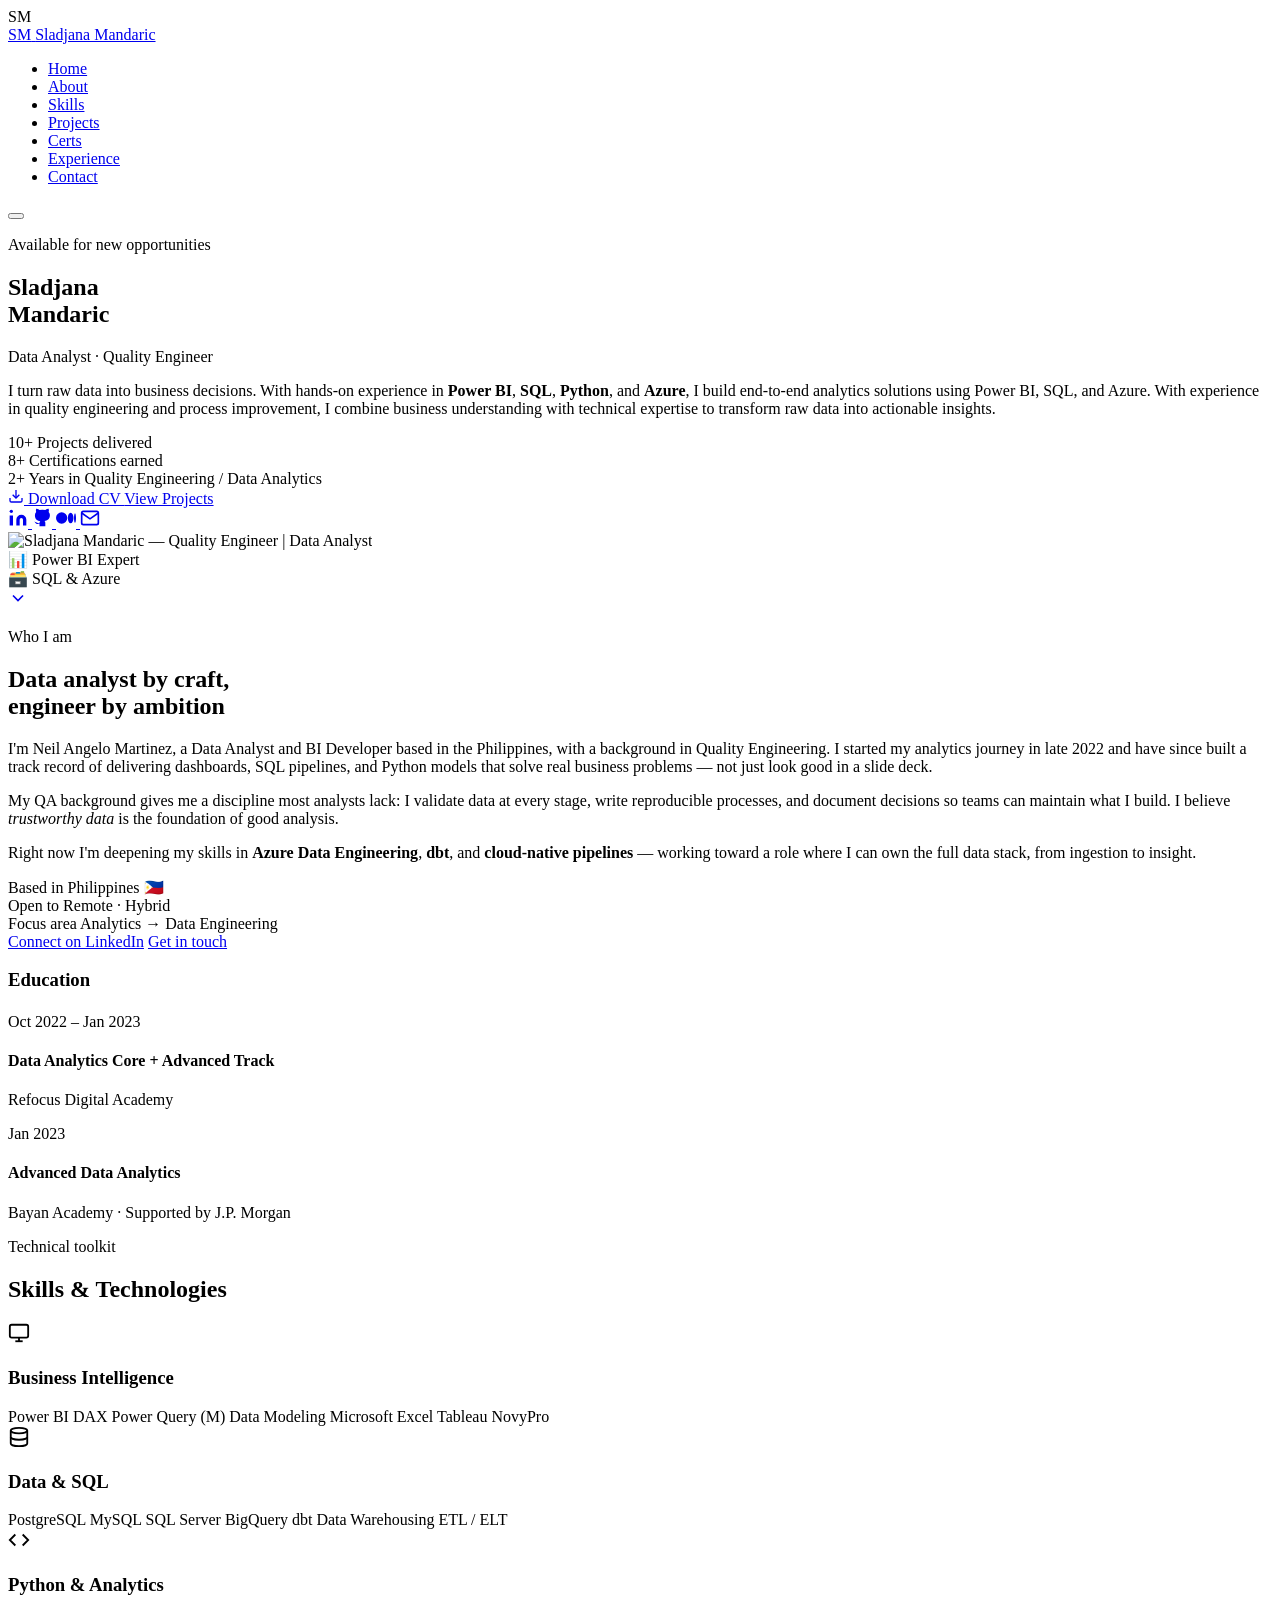
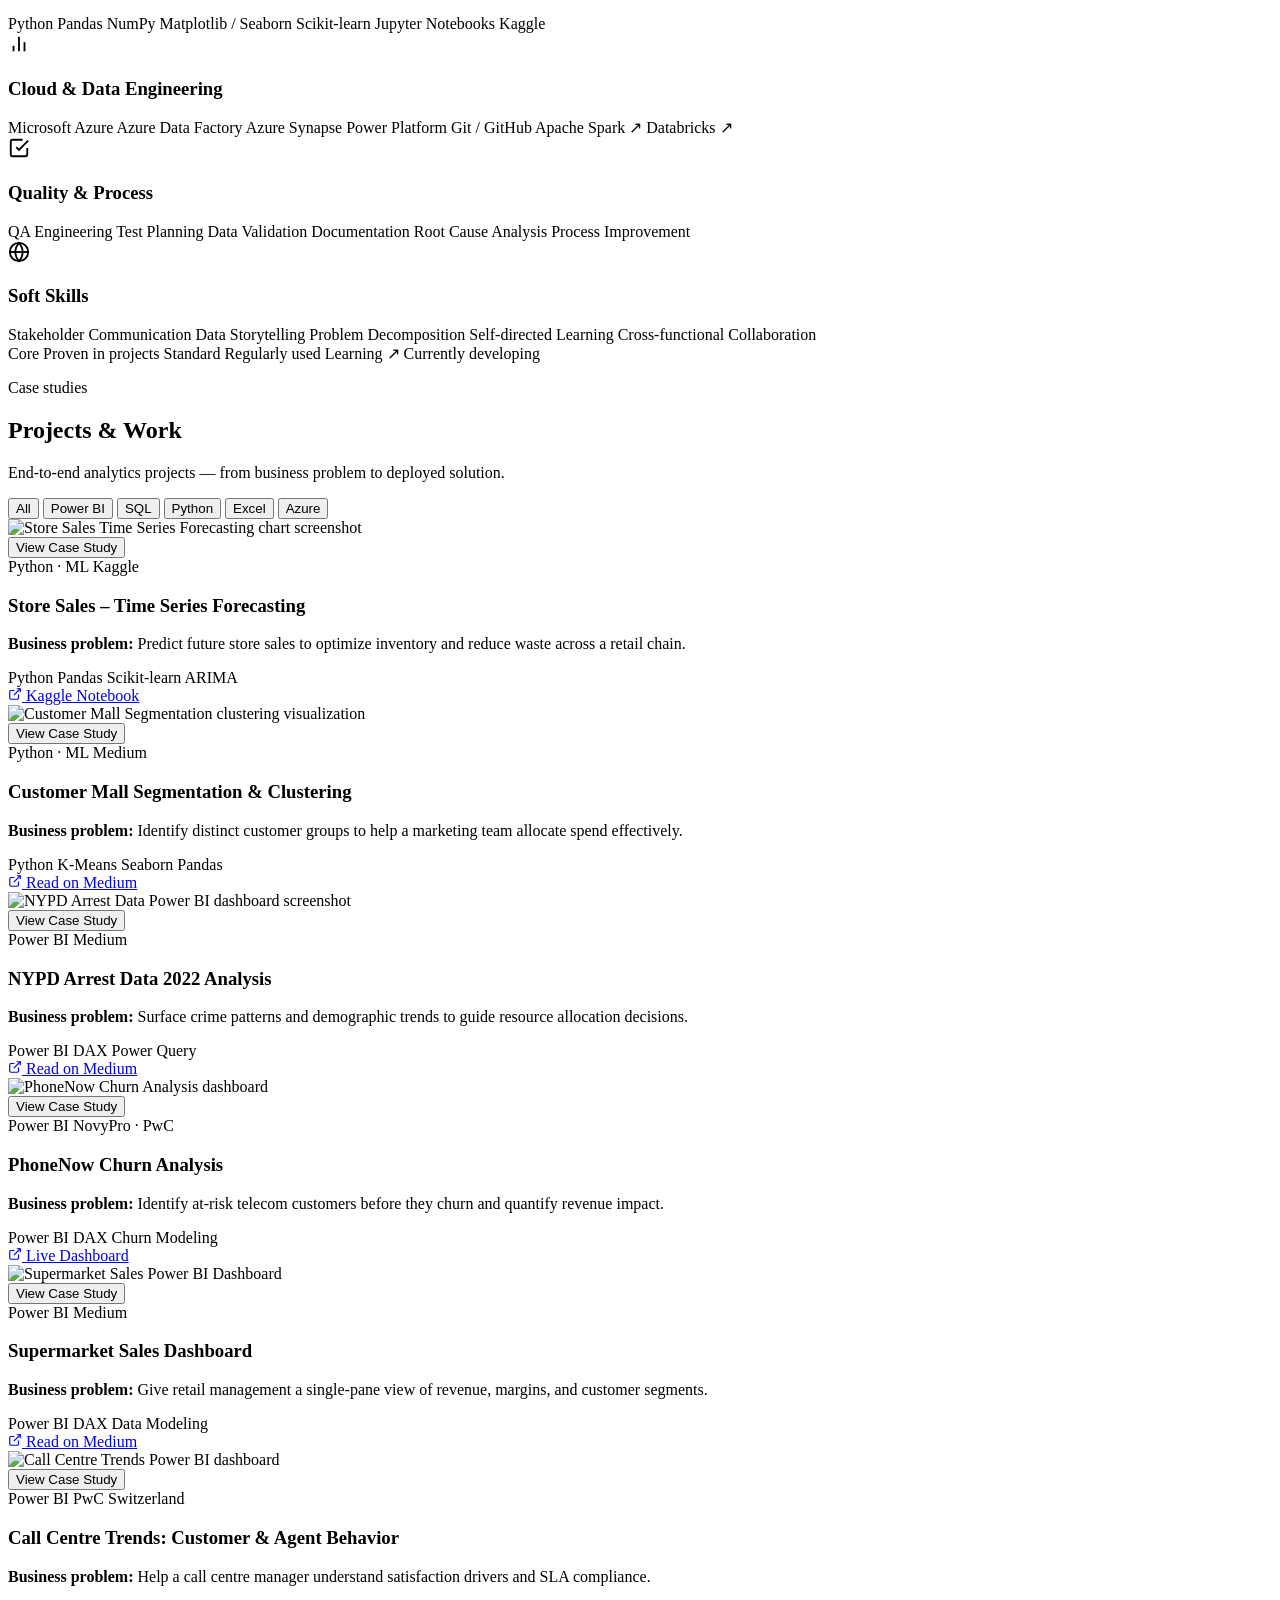
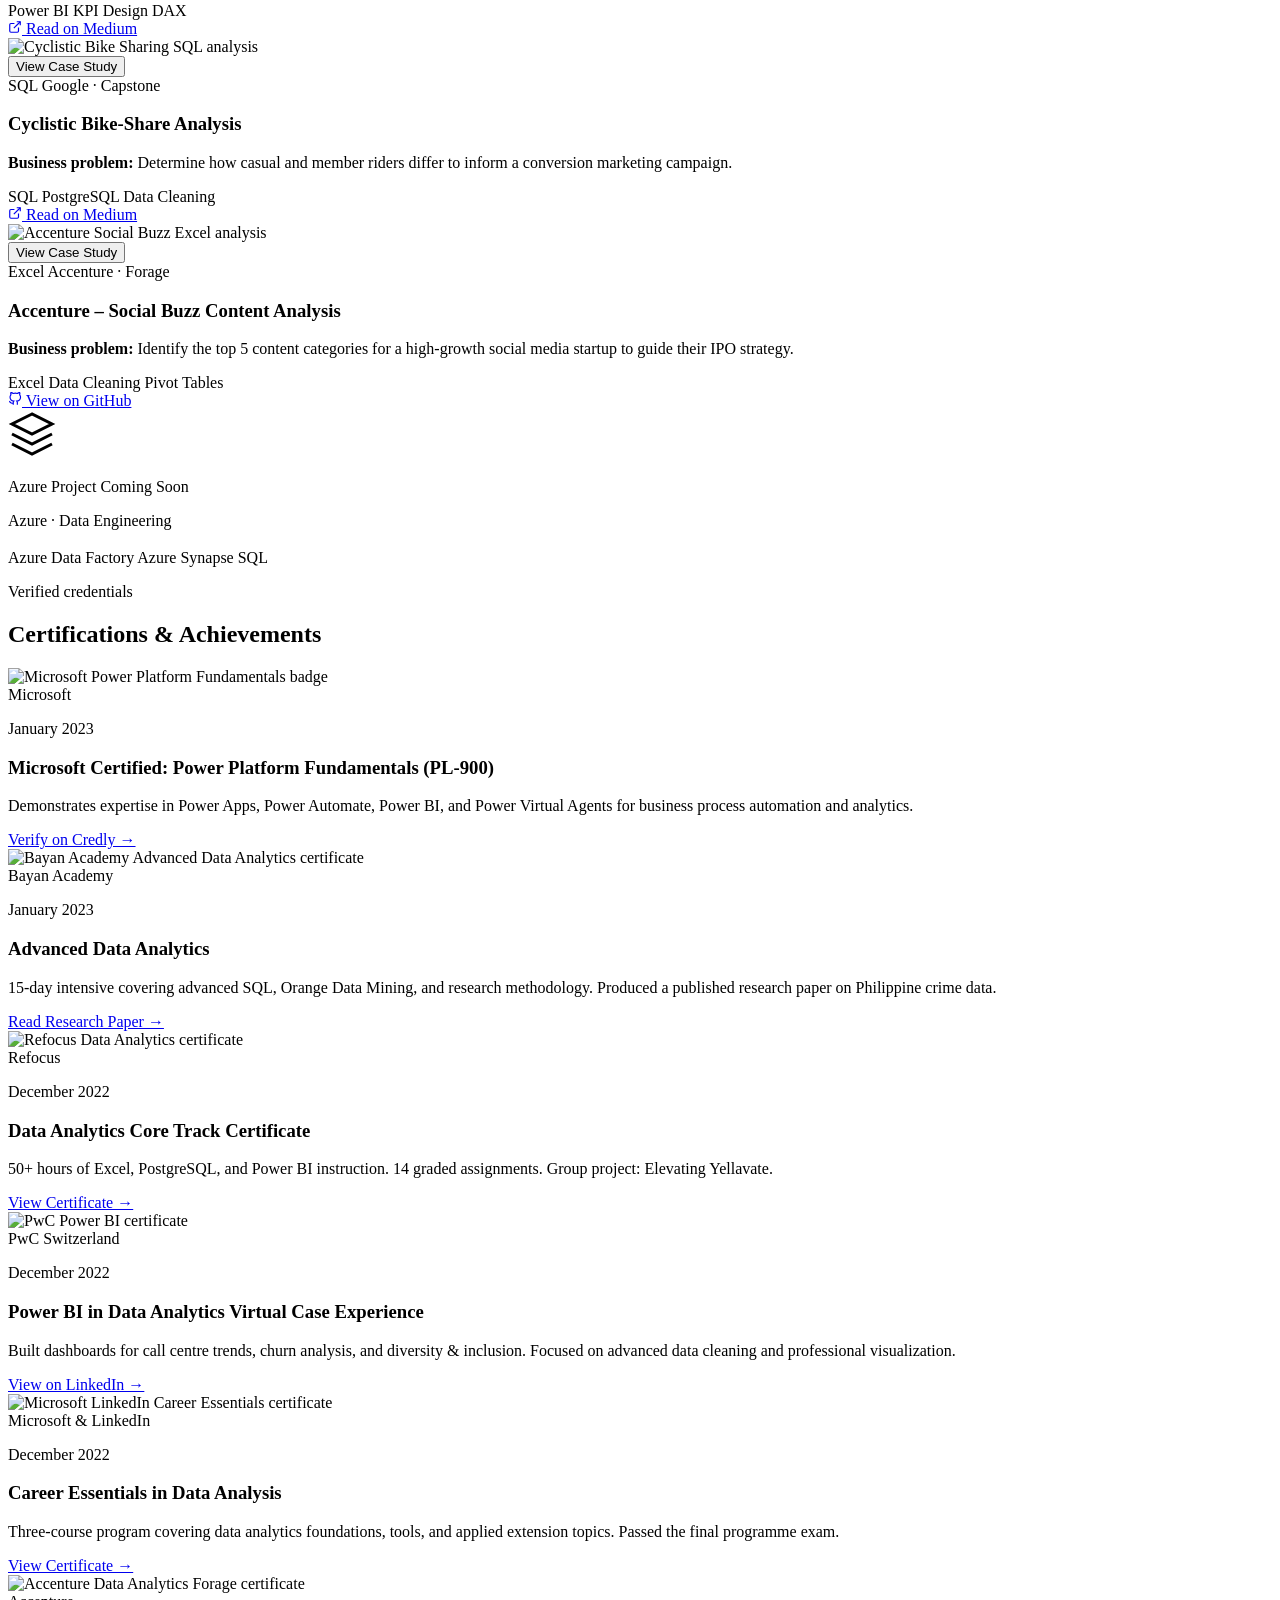
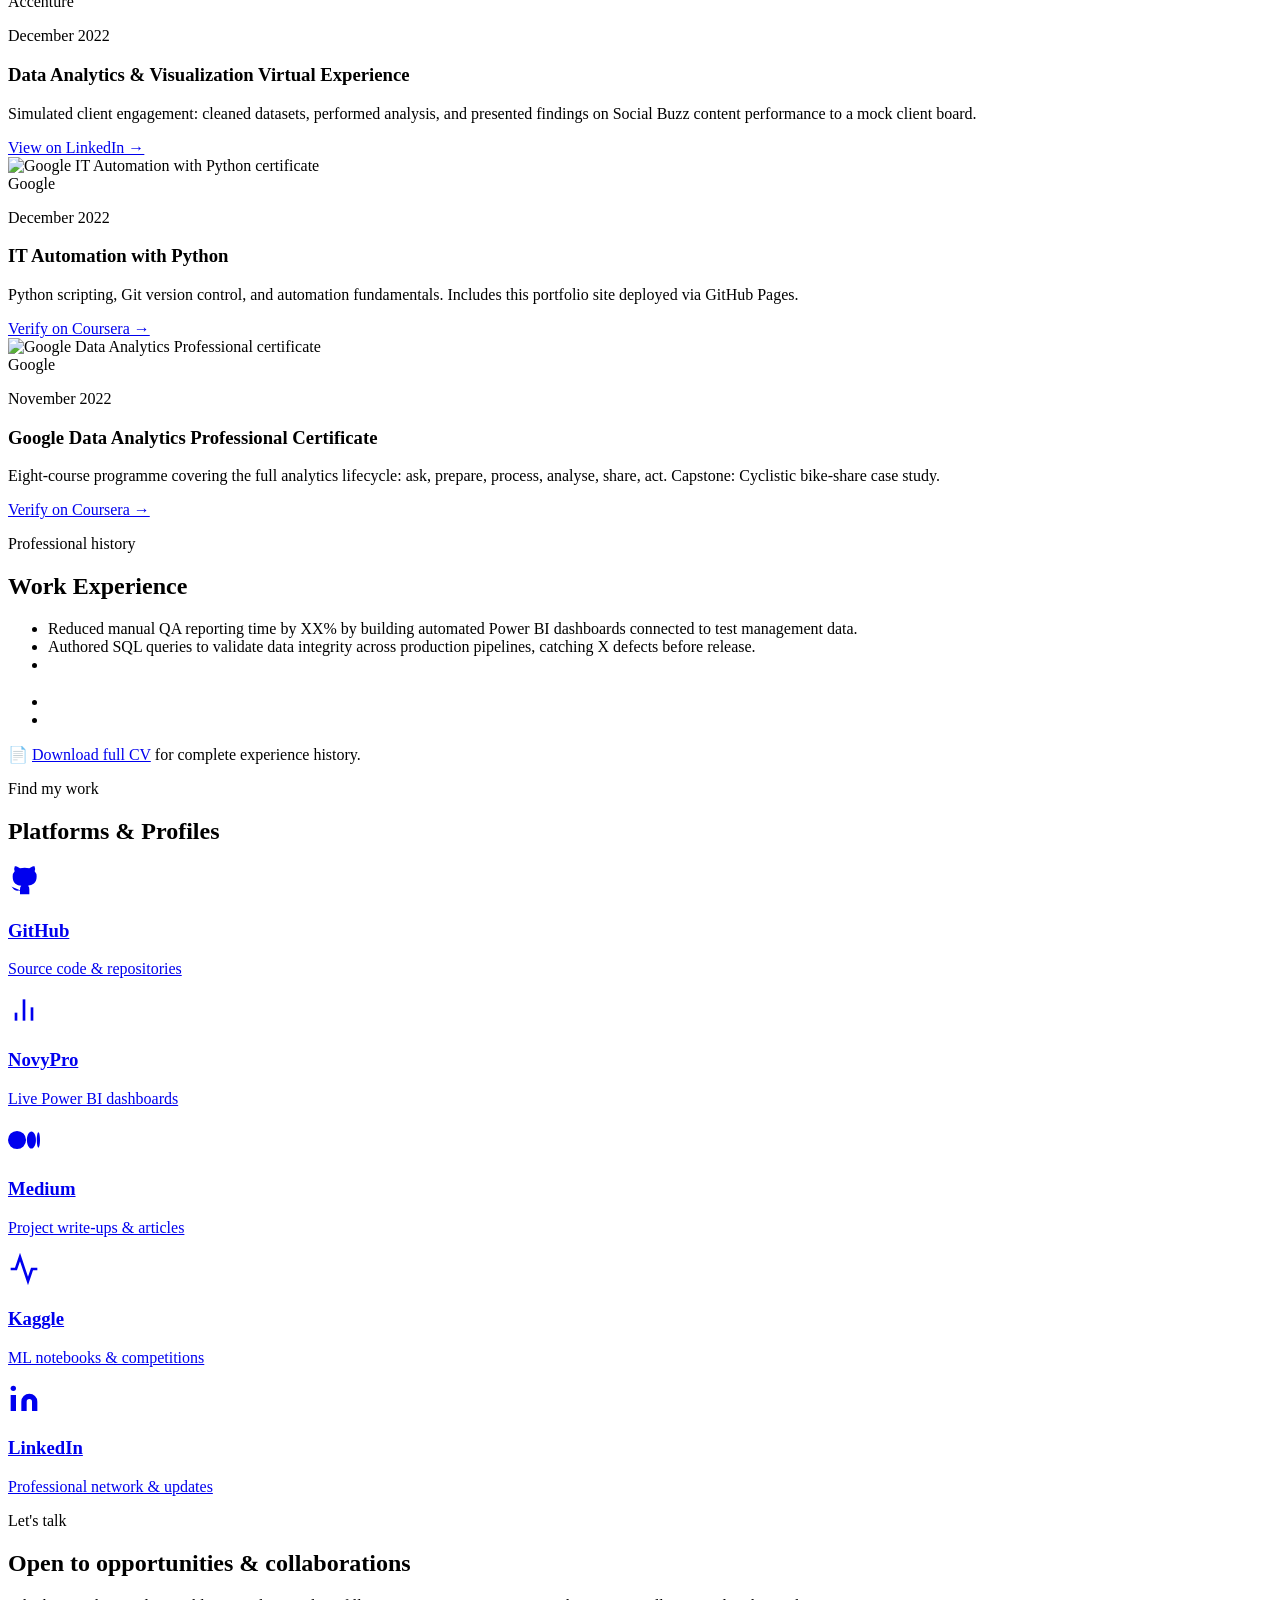
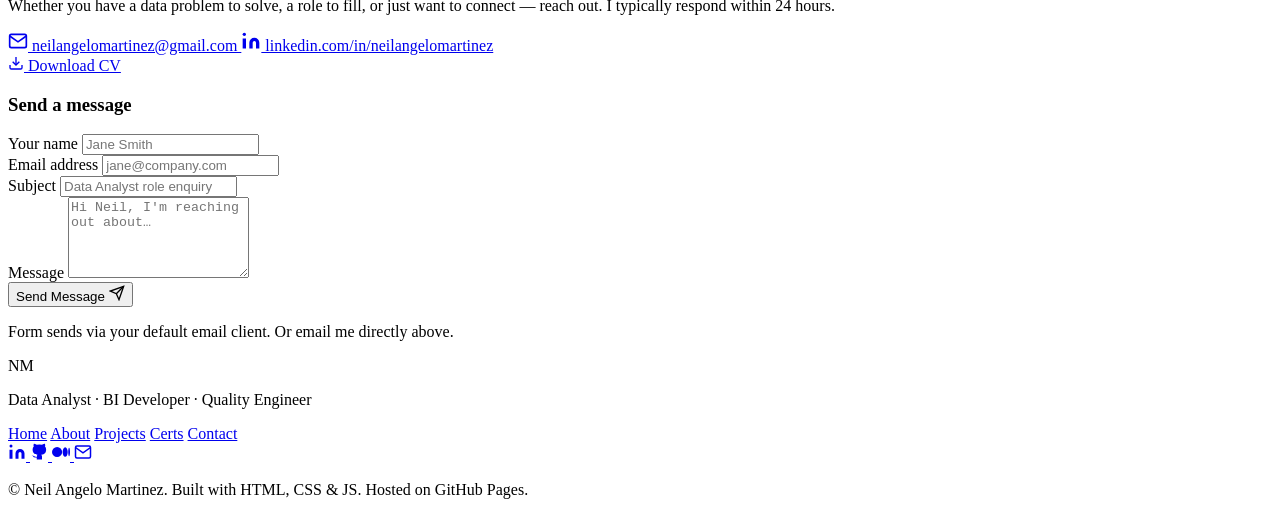
==== commit 3c791db9: "Update index.html" ====
--- a/index.html
+++ b/index.html
@@ -11,21 +11,21 @@
     - Title and description are critical for ATS and SEO
     - Keep description under 160 chars, keyword-rich
   ============================================================ -->
-  <title>Neil Angelo Martinez | Data Analyst · BI Developer · Quality Engineer</title>
-  <meta name="title" content="Neil Angelo Martinez | Data Analyst · BI Developer · Quality Engineer">
+  <title>Sladjana Mandaric | Data Analyst · Quality Engineer</title>
+  <meta name="title" content="Sladjana Mandaric | Data Analyst · Quality Engineer">
   <meta name="description" content="Data Analyst and BI Developer with expertise in Power BI, SQL, Python, and Azure. Transitioning into advanced analytics and data engineering. View projects, certifications, and experience.">
-  <meta name="keywords" content="Data Analyst, Business Intelligence, Power BI, SQL, Python, Azure, Data Engineering, Quality Engineer, Portfolio, Neil Martinez">
-  <meta name="author" content="Neil Angelo Martinez">
+  <meta name="keywords" content="Data Analyst, Business Intelligence, Power BI, SQL, Python, Azure, Data Engineering, Quality Engineer, Portfolio, Sladjana Mandaric">
+  <meta name="author" content="Sladjana Mandaric">
   <meta name="robots" content="index, follow">
 
   <!-- Open Graph (LinkedIn/social previews) -->
   <meta property="og:type" content="website">
-  <meta property="og:url" content="https://neilangelomartinez.github.io/">
-  <meta property="og:title" content="Neil Angelo Martinez | Data Analyst · BI Developer">
+  <meta property="og:url" content="https://mandaricsladjana.github.io/">
+  <meta property="og:title" content="Sladjana Mandaric | Data Analyst · Quality Engineer">
   <meta property="og:description" content="End-to-end analytics professional: Power BI, SQL, Python, Azure. Building data solutions that drive business decisions.">
   <meta property="og:image" content="./assets/images/hero-banner.jpg">
 
-  <!-- Favicon -->
+  <!-- Favicon (The small icons in the browser tab)-->
   <link href="./assets/images/favicon.png" rel="icon">
   <link href="./assets/images/apple-touch-icon.png" rel="apple-touch-icon">
 
@@ -55,7 +55,7 @@
   ============================================================ -->
   <div class="preloader" id="preloader" aria-hidden="true">
     <div class="preloader-inner">
-      <span class="preloader-text">NM</span>
+      <span class="preloader-text">SM</span>
       <div class="preloader-bar"></div>
     </div>
   </div>
@@ -71,9 +71,9 @@
     <div class="container header-inner">
 
       <!-- Logo / monogram -->
-      <a href="#home" class="logo" aria-label="Neil Martinez home">
-        <span class="logo-mark">NM</span>
-        <span class="logo-text">Neil Martinez</span>
+      <a href="#home" class="logo" aria-label="Sladjana Mandaric home">
+        <span class="logo-mark">SM</span>
+        <span class="logo-text">Sladjana Mandaric</span>
       </a>
 
       <!-- Desktop nav -->
@@ -122,26 +122,24 @@
           </p>
 
           <h1 class="hero-title">
-            Neil<br>
-            <span class="hero-title-accent">Angelo</span><br>
-            Martinez
+            Sladjana<br>
+            <span class="hero-title-accent">Mandaric</span>
           </h1>
 
           <!-- Role tags — reads well by ATS and humans -->
           <div class="hero-roles" aria-label="Professional roles">
             <span class="role-tag">Data Analyst</span>
             <span class="role-sep" aria-hidden="true">·</span>
-            <span class="role-tag">BI Developer</span>
-            <span class="role-sep" aria-hidden="true">·</span>
             <span class="role-tag">Quality Engineer</span>
           </div>
 
           <p class="hero-bio">
             I turn raw data into business decisions. With hands-on experience in
             <strong>Power BI</strong>, <strong>SQL</strong>, <strong>Python</strong>, and
-            <strong>Azure</strong>, I build end-to-end analytics solutions — from data
-            pipeline to executive dashboard. Currently transitioning into advanced analytics
-            and data engineering.
+            <strong>Azure</strong>, I build end-to-end analytics solutions using Power BI, SQL, 
+            and Azure. With experience in quality engineering and process improvement, 
+            I combine business understanding with technical expertise to transform raw 
+            data into actionable insights.
           </p>
 
           <!-- Stat bar — three numbers that prove value at a glance -->
@@ -158,8 +156,8 @@
             <div class="stat-divider" aria-hidden="true"></div>
             <div class="stat">
               <!-- PLACEHOLDER: update with your actual QA experience years -->
-              <span class="stat-number">3+</span>
-              <span class="stat-label">Years in QA / analytics</span>
+              <span class="stat-number">2+</span>
+              <span class="stat-label">Years in Quality Engineering / Data Analytics</span>
             </div>
           </div>
 
@@ -175,16 +173,16 @@
 
           <!-- Social links row -->
           <div class="hero-socials" aria-label="Social links">
-            <a href="https://bit.ly/neilmartinez-linkedin" target="_blank" rel="noopener noreferrer" class="social-icon" aria-label="LinkedIn">
+            <a href="https://www.linkedin.com/in/sladjanamandaric/" target="_blank" rel="noopener noreferrer" class="social-icon" aria-label="LinkedIn">
               <svg viewBox="0 0 24 24" fill="currentColor" width="20" height="20"><path d="M16 8a6 6 0 016 6v7h-4v-7a2 2 0 00-2-2 2 2 0 00-2 2v7h-4v-7a6 6 0 016-6zM2 9h4v12H2z"/><circle cx="4" cy="4" r="2"/></svg>
             </a>
-            <a href="https://bit.ly/neilmartinez-github" target="_blank" rel="noopener noreferrer" class="social-icon" aria-label="GitHub">
+            <a href="https://github.com/mandaricsladjana" target="_blank" rel="noopener noreferrer" class="social-icon" aria-label="GitHub">
               <svg viewBox="0 0 24 24" fill="currentColor" width="20" height="20"><path d="M9 19c-5 1.5-5-2.5-7-3m14 6v-3.87a3.37 3.37 0 00-.94-2.61c3.14-.35 6.44-1.54 6.44-7A5.44 5.44 0 0020 4.77 5.07 5.07 0 0019.91 1S18.73.65 16 2.48a13.38 13.38 0 00-7 0C6.27.65 5.09 1 5.09 1A5.07 5.07 0 005 4.77a5.44 5.44 0 00-1.5 3.78c0 5.42 3.3 6.61 6.44 7A3.37 3.37 0 009 18.13V22"/></svg>
             </a>
-            <a href="https://bit.ly/neilmartinez-medium" target="_blank" rel="noopener noreferrer" class="social-icon" aria-label="Medium">
+            <a href="https://medium.com/@mandaricsladjana" target="_blank" rel="noopener noreferrer" class="social-icon" aria-label="Medium">
               <svg viewBox="0 0 24 24" fill="currentColor" width="20" height="20"><path d="M13.54 12a6.8 6.8 0 01-6.77 6.82A6.8 6.8 0 010 12a6.8 6.8 0 016.77-6.82A6.8 6.8 0 0113.54 12zm7.42 0c0 3.54-1.51 6.42-3.38 6.42-1.87 0-3.39-2.88-3.39-6.42s1.52-6.42 3.39-6.42 3.38 2.88 3.38 6.42M24 12c0 3.17-.53 5.75-1.19 5.75-.66 0-1.19-2.58-1.19-5.75s.53-5.75 1.19-5.75C23.47 6.25 24 8.83 24 12z"/></svg>
             </a>
-            <a href="mailto:neilangelomartinez@gmail.com" class="social-icon" aria-label="Email">
+            <a href="mailto:contact@sladjana-mandaric.com" class="social-icon" aria-label="Email">
               <svg viewBox="0 0 24 24" fill="none" stroke="currentColor" stroke-width="2" width="20" height="20"><path d="M4 4h16c1.1 0 2 .9 2 2v12c0 1.1-.9 2-2 2H4c-1.1 0-2-.9-2-2V6c0-1.1.9-2 2-2z"/><polyline points="22,6 12,13 2,6"/></svg>
             </a>
           </div>
@@ -194,8 +192,8 @@
         <!-- Hero image -->
         <div class="hero-image-wrap">
           <div class="hero-image-frame" aria-hidden="true">
-            <img src="./assets/images/hero-banner.jpg"
-                 alt="Neil Angelo Martinez — Data Analyst and BI Developer"
+            <img src="./assets/images/banner.png"
+                 alt="Sladjana Mandaric — Quality Engineer | Data Analyst"
                  class="hero-image"
                  width="600" height="700"
                  loading="eager">
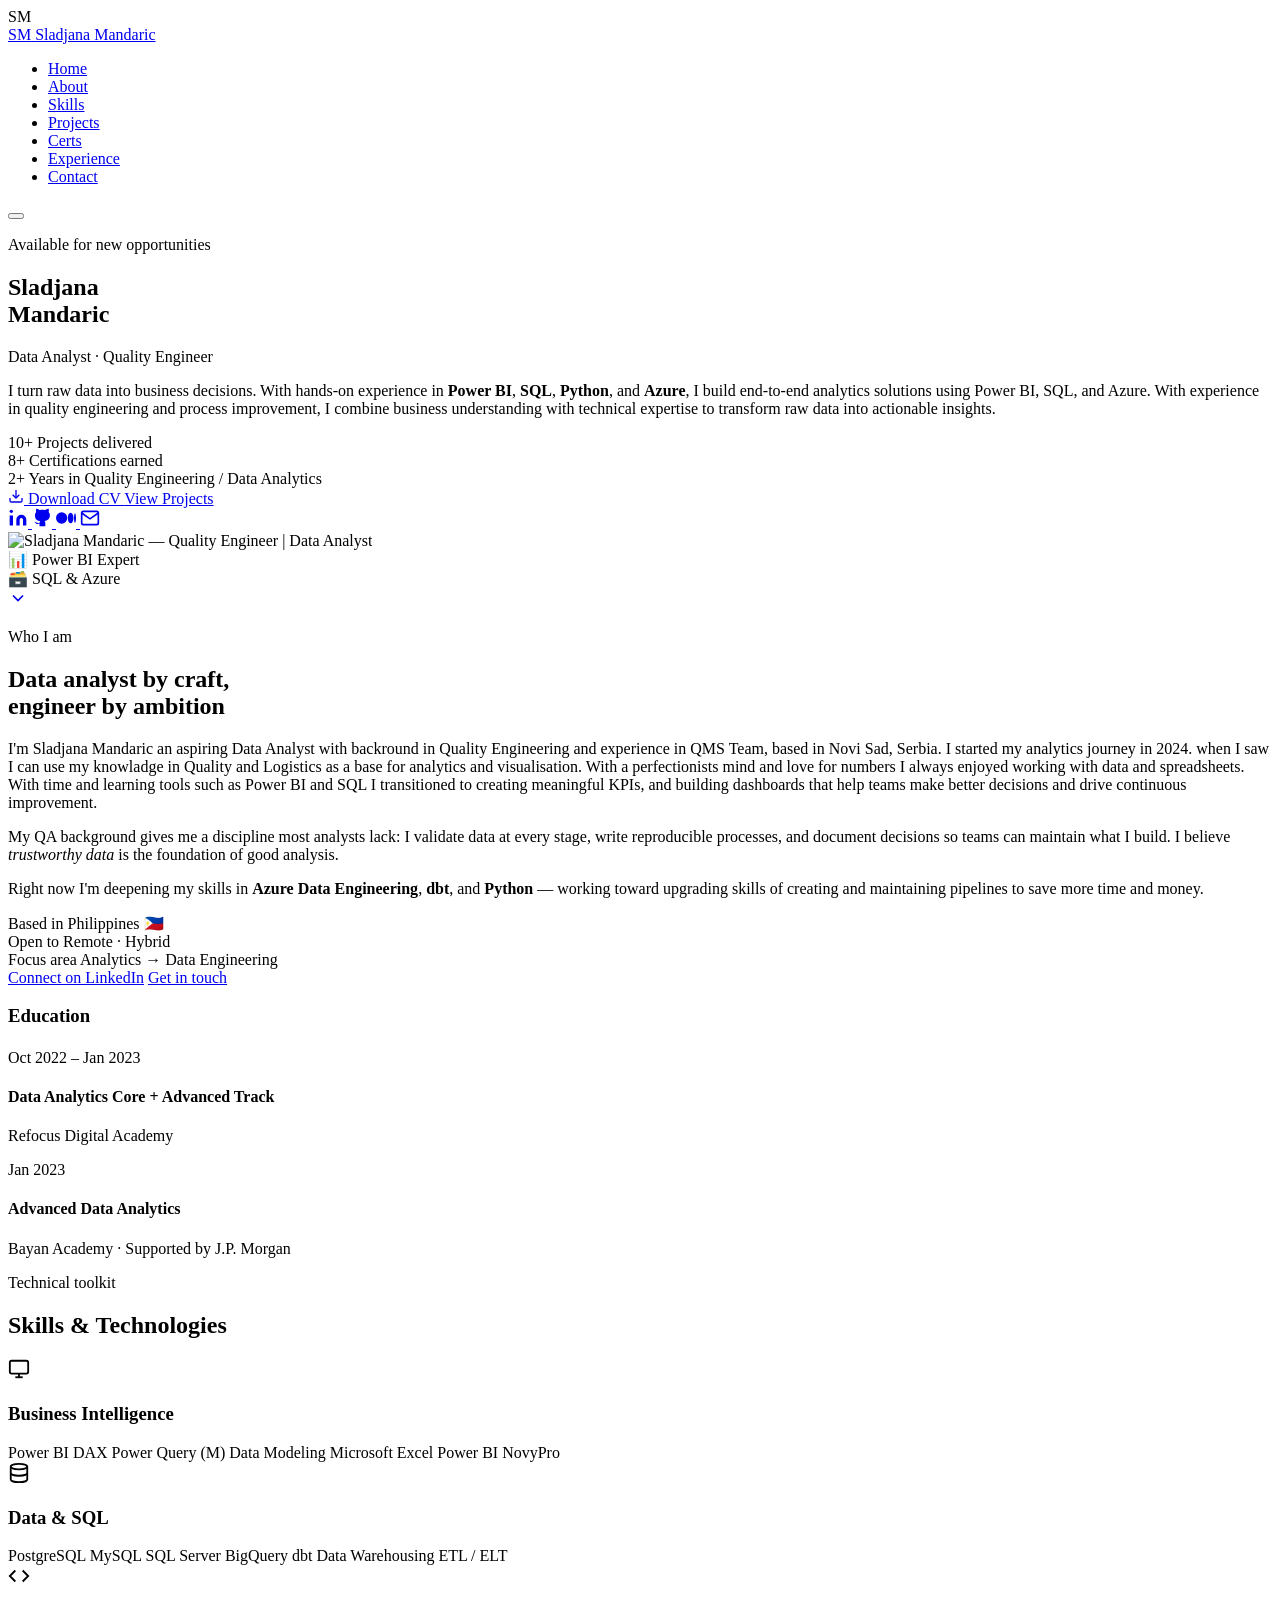
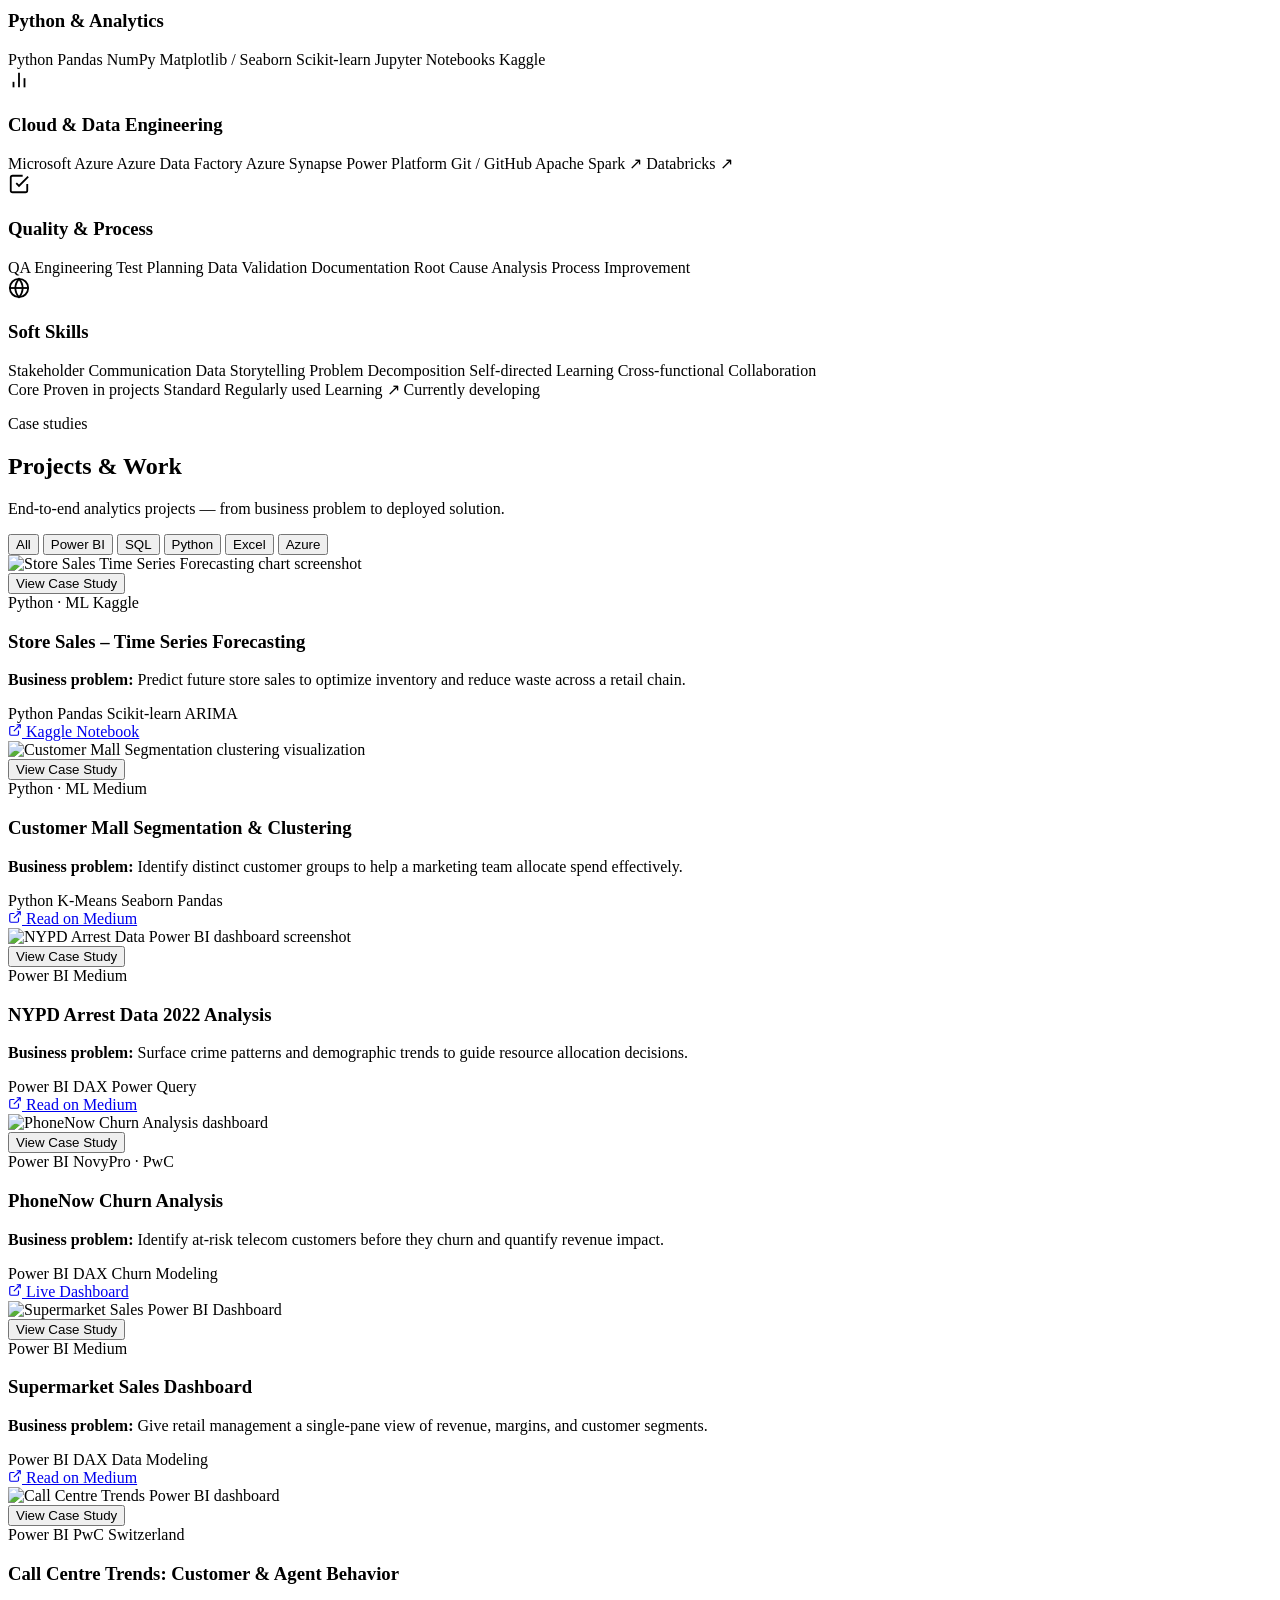
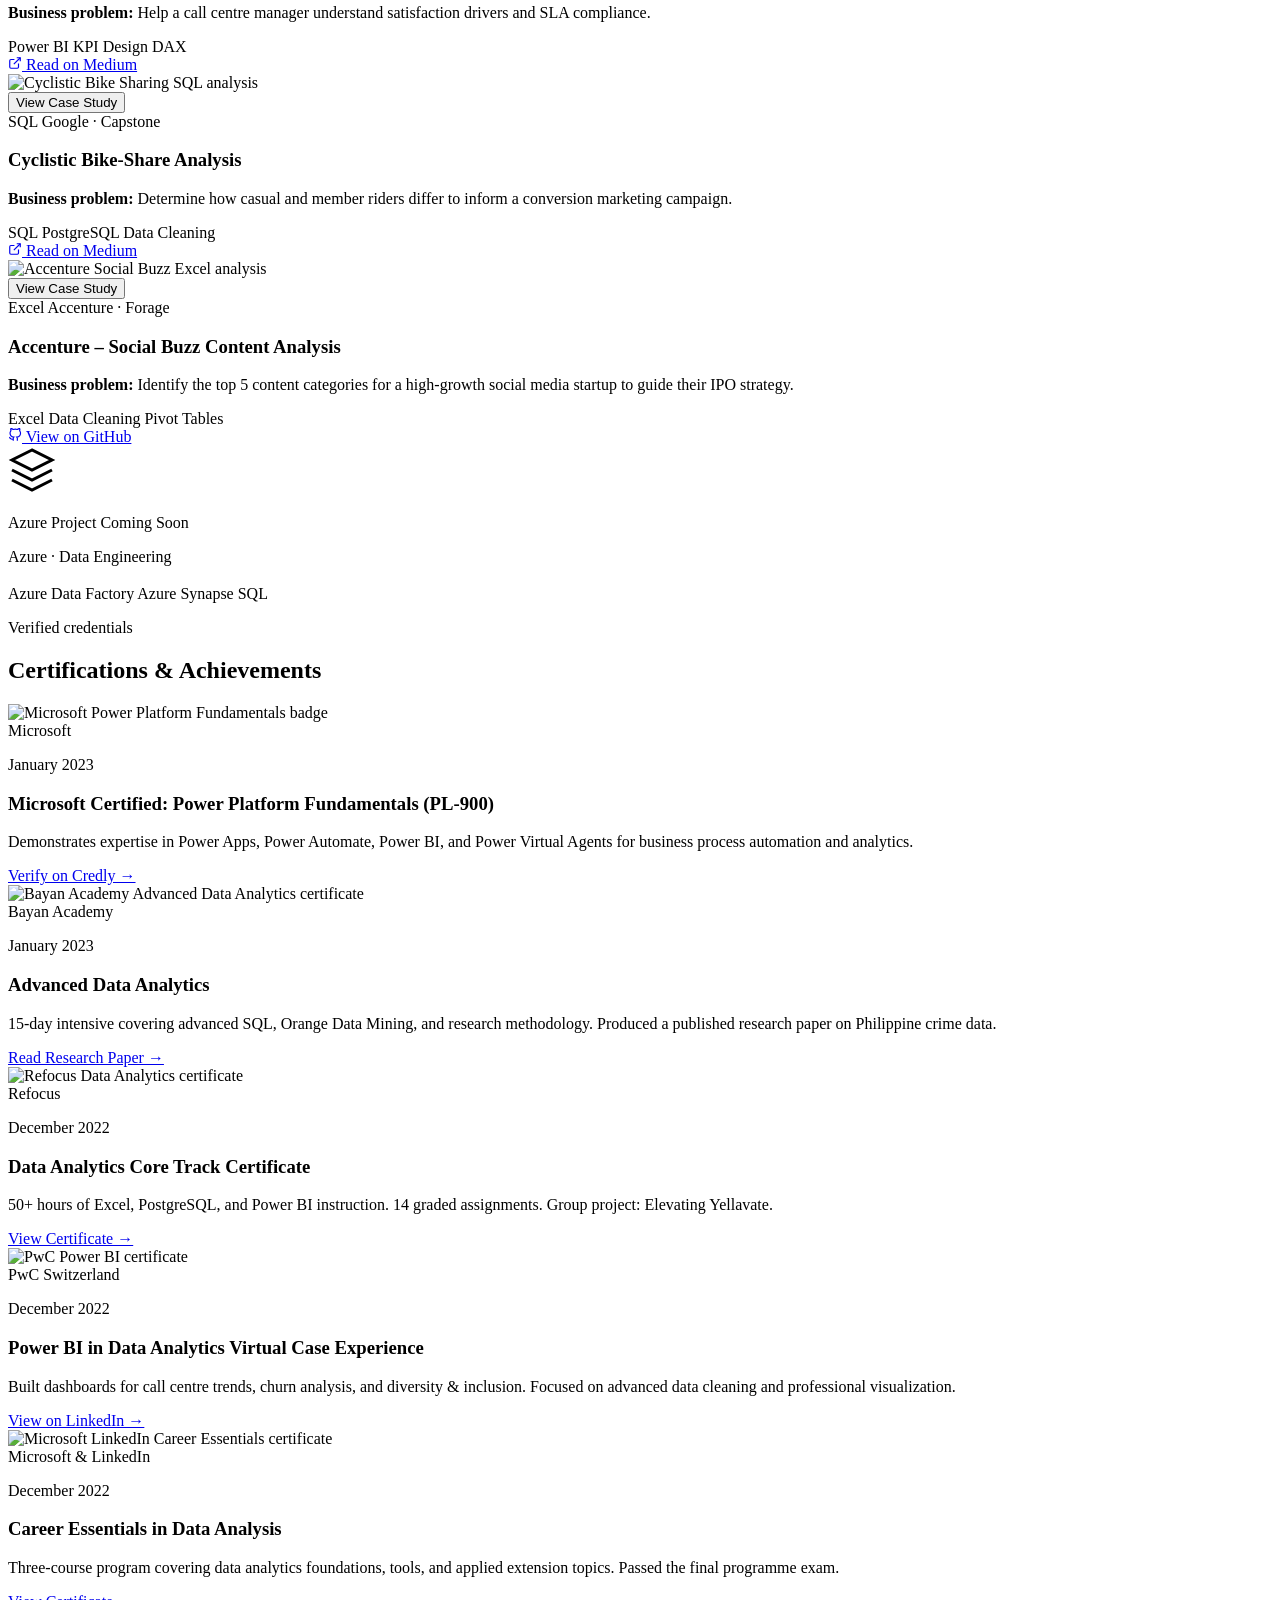
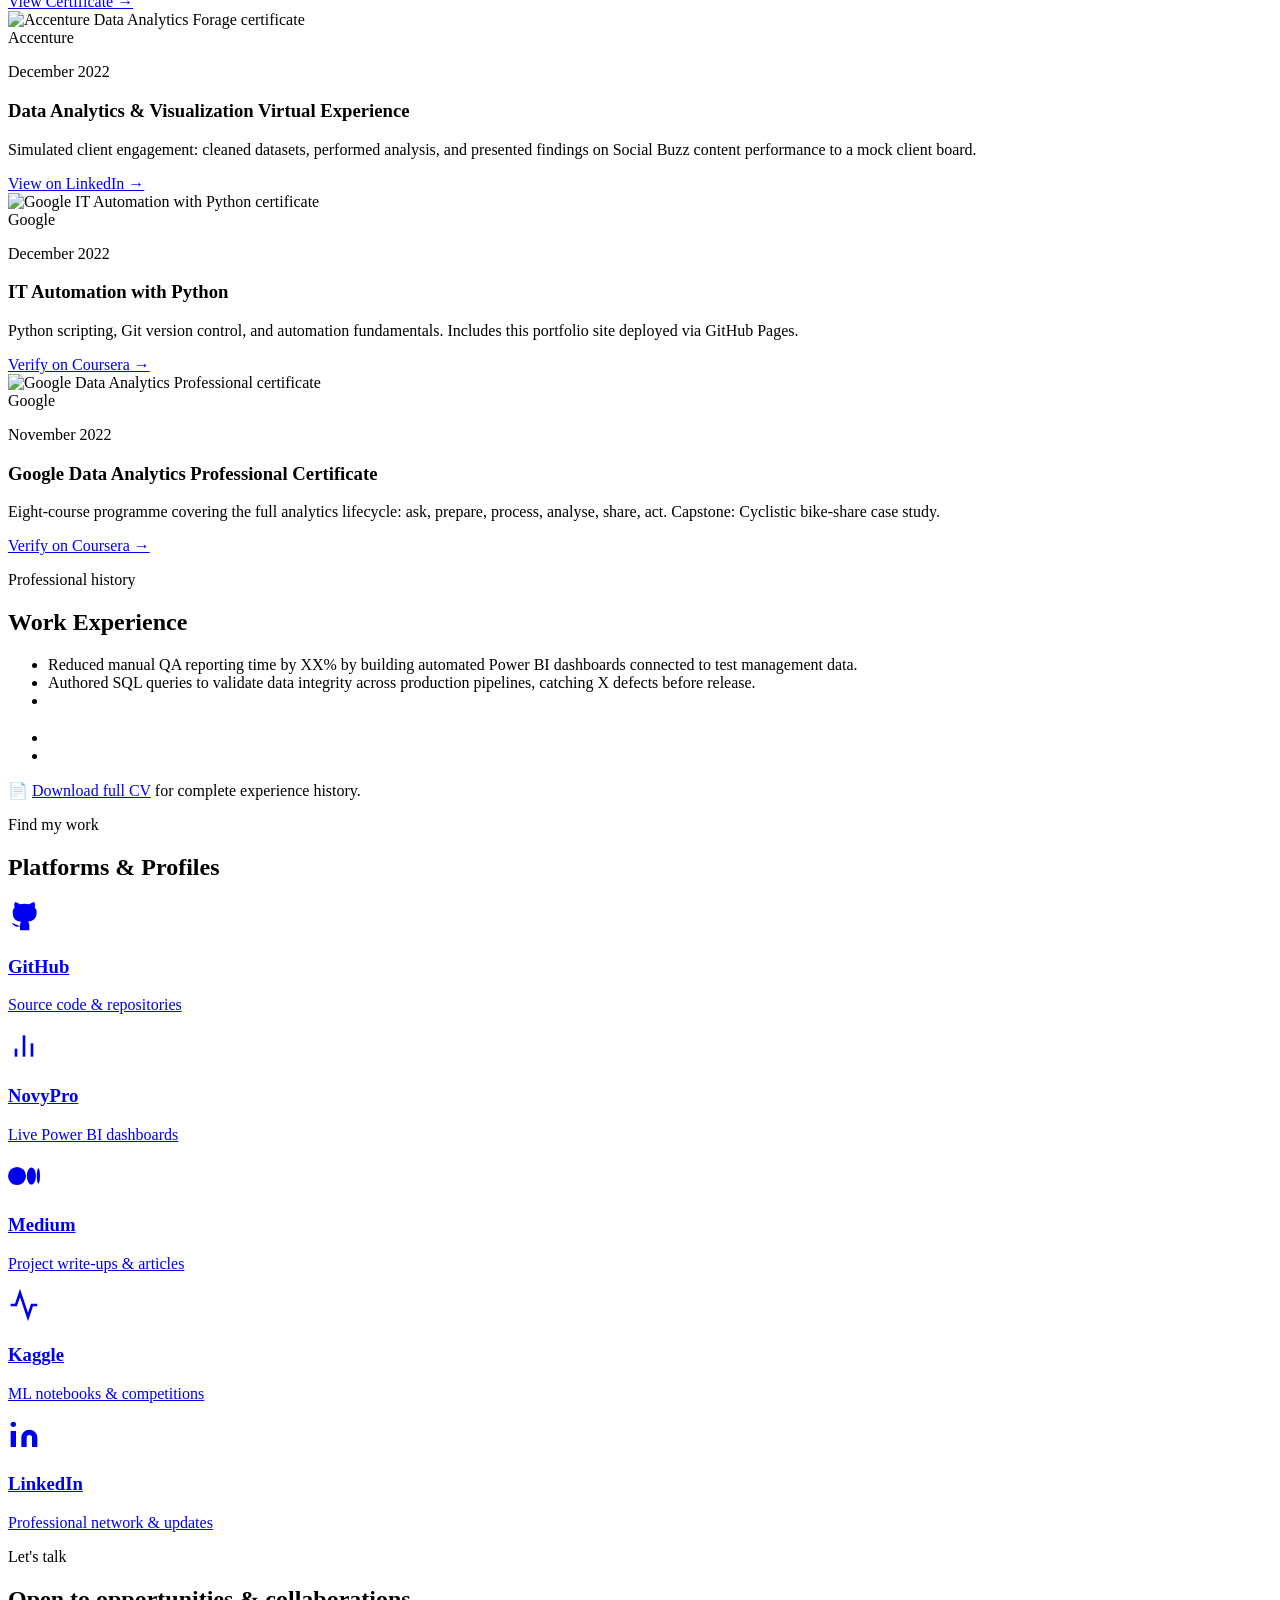
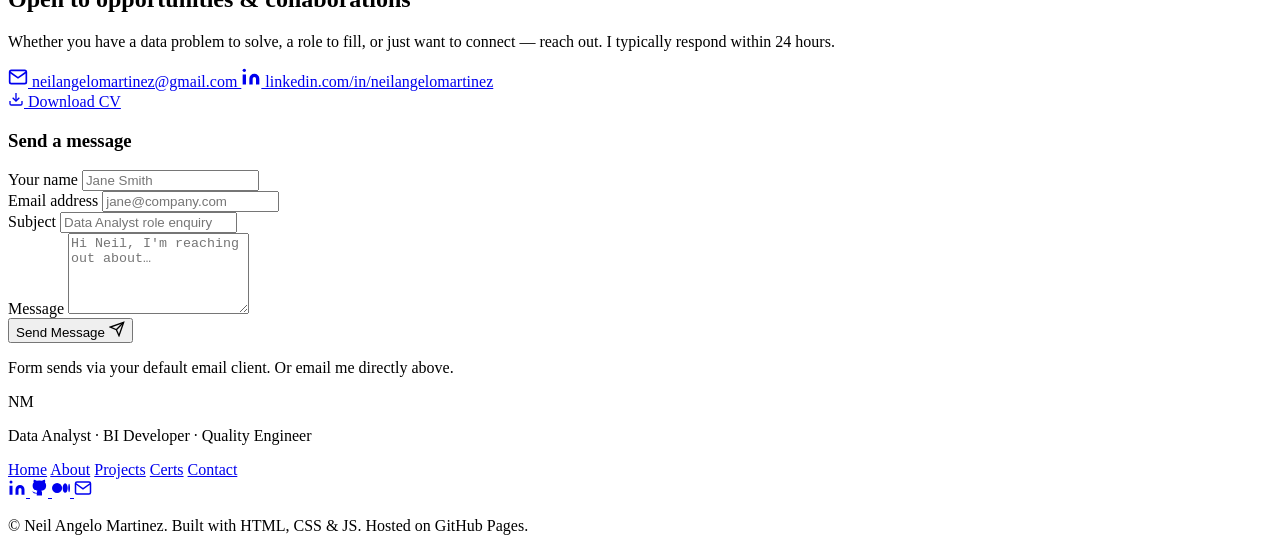
==== commit ef148a73: "Update index.html" ====
--- a/index.html
+++ b/index.html
@@ -13,7 +13,7 @@
   ============================================================ -->
   <title>Sladjana Mandaric | Data Analyst · Quality Engineer</title>
   <meta name="title" content="Sladjana Mandaric | Data Analyst · Quality Engineer">
-  <meta name="description" content="Data Analyst and BI Developer with expertise in Power BI, SQL, Python, and Azure. Transitioning into advanced analytics and data engineering. View projects, certifications, and experience.">
+  <meta name="description" content=" An aspiring Data Analyst and Quality Engineer in Power BI, SQL, Python, and Azure. Transitioning into advanced analytics and data engineering. View projects, certifications, and experience.">
   <meta name="keywords" content="Data Analyst, Business Intelligence, Power BI, SQL, Python, Azure, Data Engineering, Quality Engineer, Portfolio, Sladjana Mandaric">
   <meta name="author" content="Sladjana Mandaric">
   <meta name="robots" content="index, follow">
@@ -235,10 +235,12 @@
 
           <div class="about-text">
             <p>
-              I'm Neil Angelo Martinez, a Data Analyst and BI Developer based in the Philippines,
-              with a background in Quality Engineering. I started my analytics journey in late 2022
-              and have since built a track record of delivering dashboards, SQL pipelines, and
-              Python models that solve real business problems — not just look good in a slide deck.
+              I'm Sladjana Mandaric an aspiring Data Analyst with backround in Quality Engineering and 
+              experience in QMS Team, based in Novi Sad, Serbia. I started my analytics journey in 2024. 
+              when I saw I can use my knowladge in Quality and Logistics as a base for analytics and visualisation.
+              With a perfectionists mind and love for numbers I always enjoyed working with data and spreadsheets.
+              With time and learning tools such as Power BI and SQL I transitioned to creating meaningful KPIs, and 
+              building dashboards that help teams make better decisions and drive continuous improvement.
             </p>
             <p>
               My QA background gives me a discipline most analysts lack: I validate data at every
@@ -247,8 +249,8 @@
             </p>
             <p>
               Right now I'm deepening my skills in <strong>Azure Data Engineering</strong>,
-              <strong>dbt</strong>, and <strong>cloud-native pipelines</strong> — working toward
-              a role where I can own the full data stack, from ingestion to insight.
+              <strong>dbt</strong>, and <strong>Python</strong> — working toward upgrading skills of creating 
+              and maintaining pipelines to save more time and money.
             </p>
 
             <!-- Quick-scan fact row — recruiters love this -->
@@ -344,7 +346,7 @@
               <span class="skill-tag">Power Query (M)</span>
               <span class="skill-tag">Data Modeling</span>
               <span class="skill-tag">Microsoft Excel</span>
-              <span class="skill-tag">Tableau</span>
+              <span class="skill-tag">Power BI</span>
               <span class="skill-tag">NovyPro</span>
             </div>
           </div>
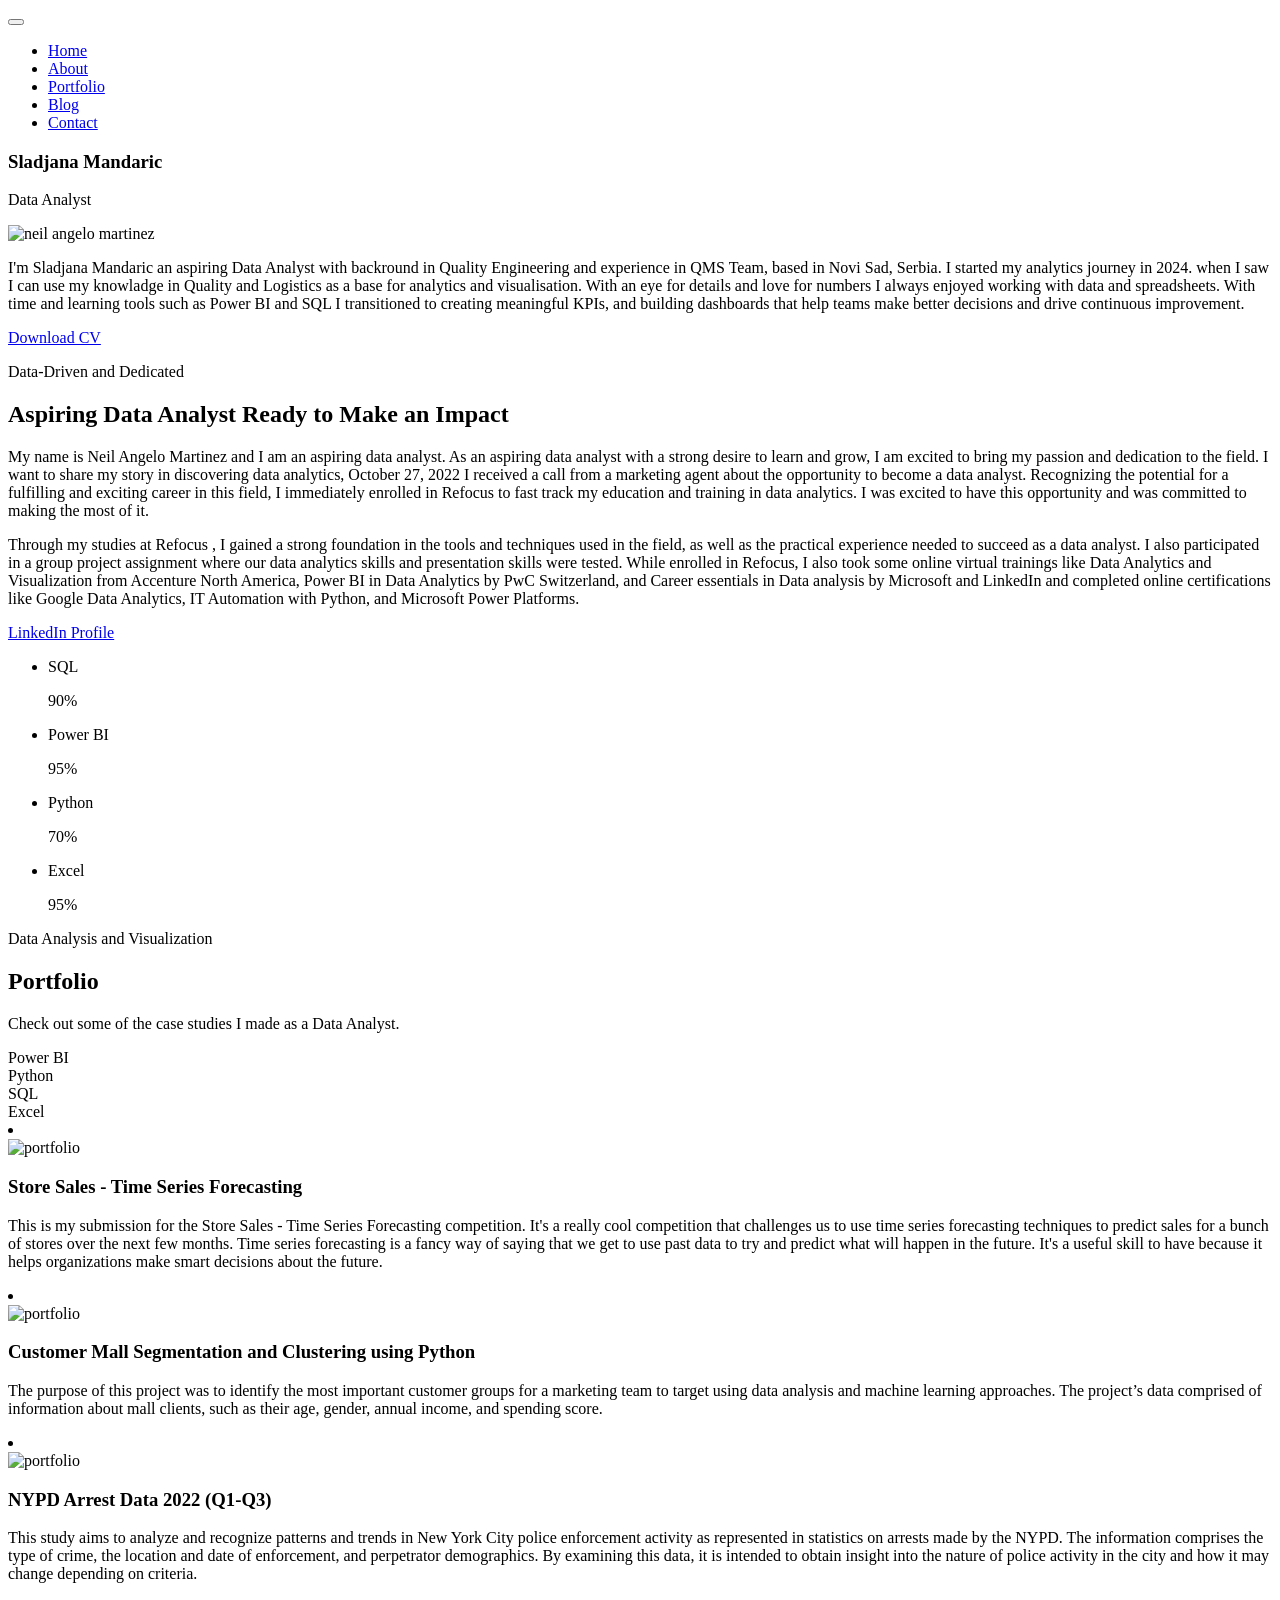
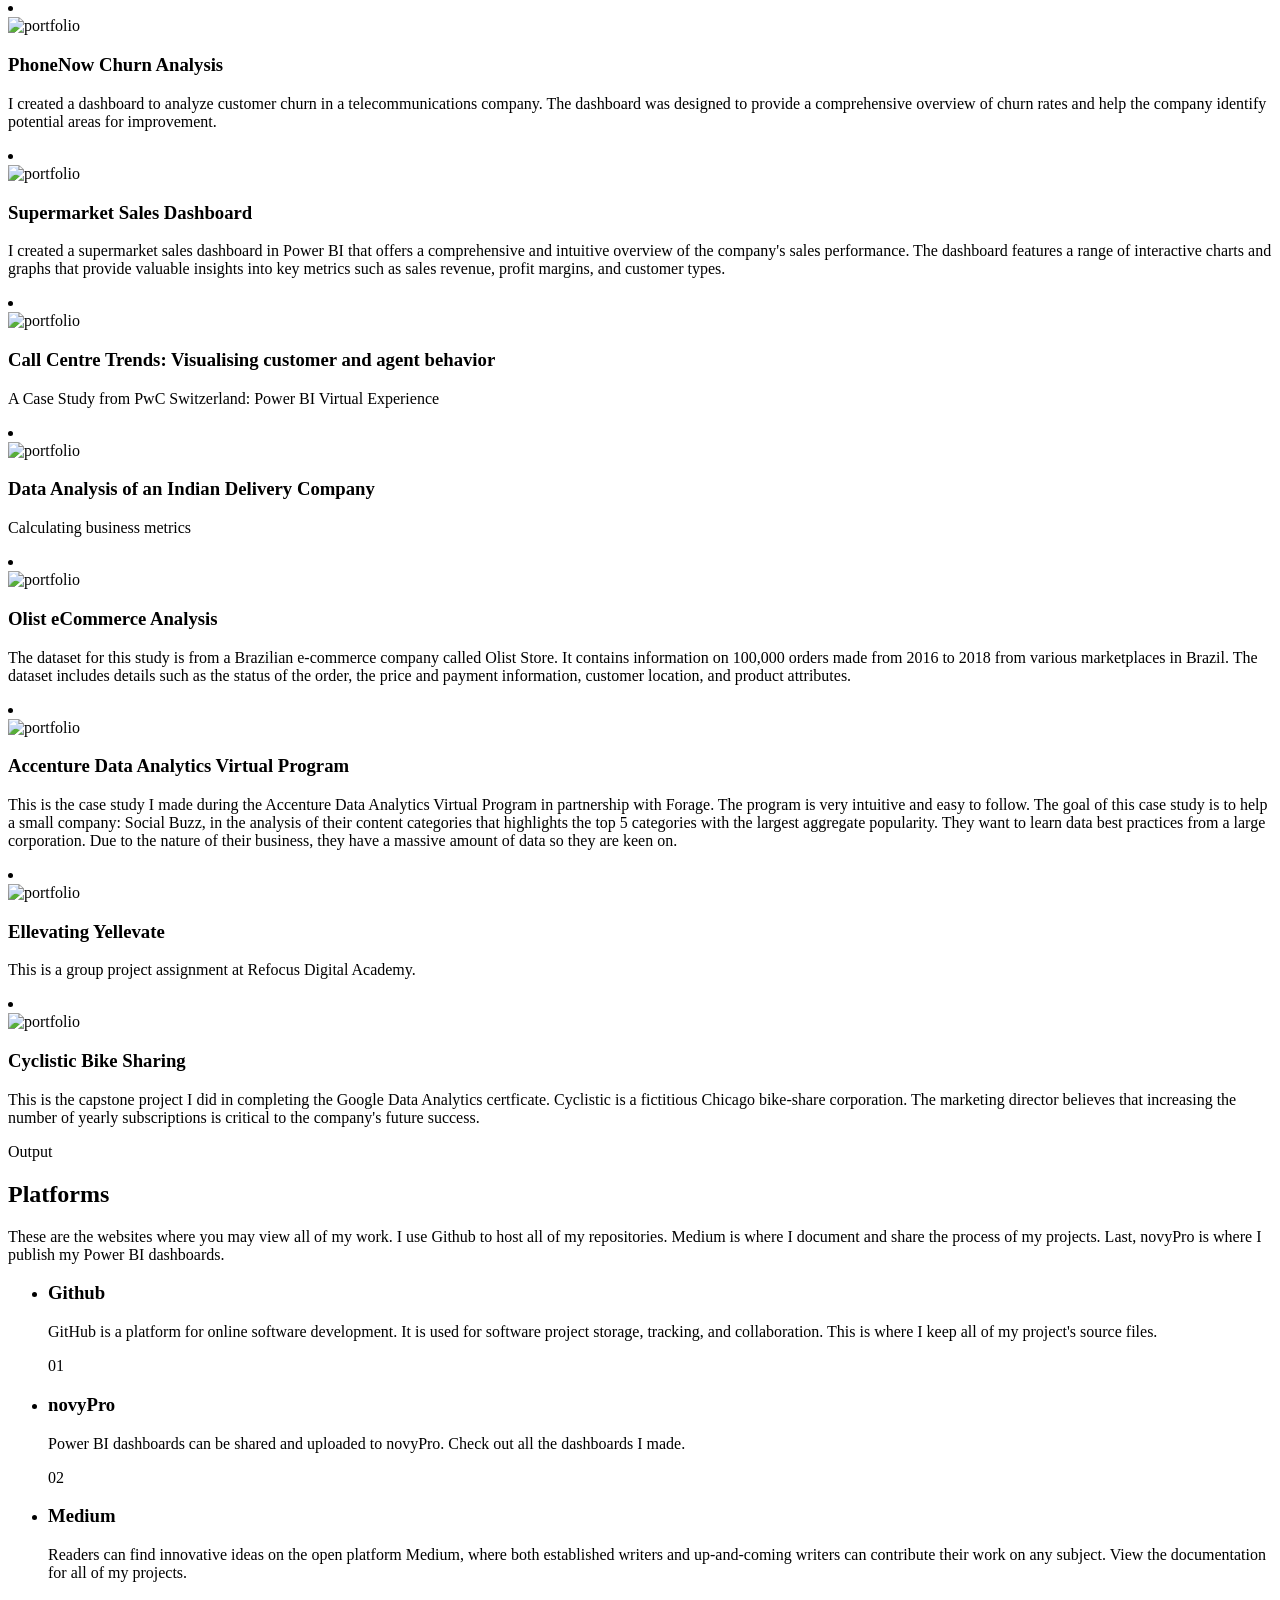
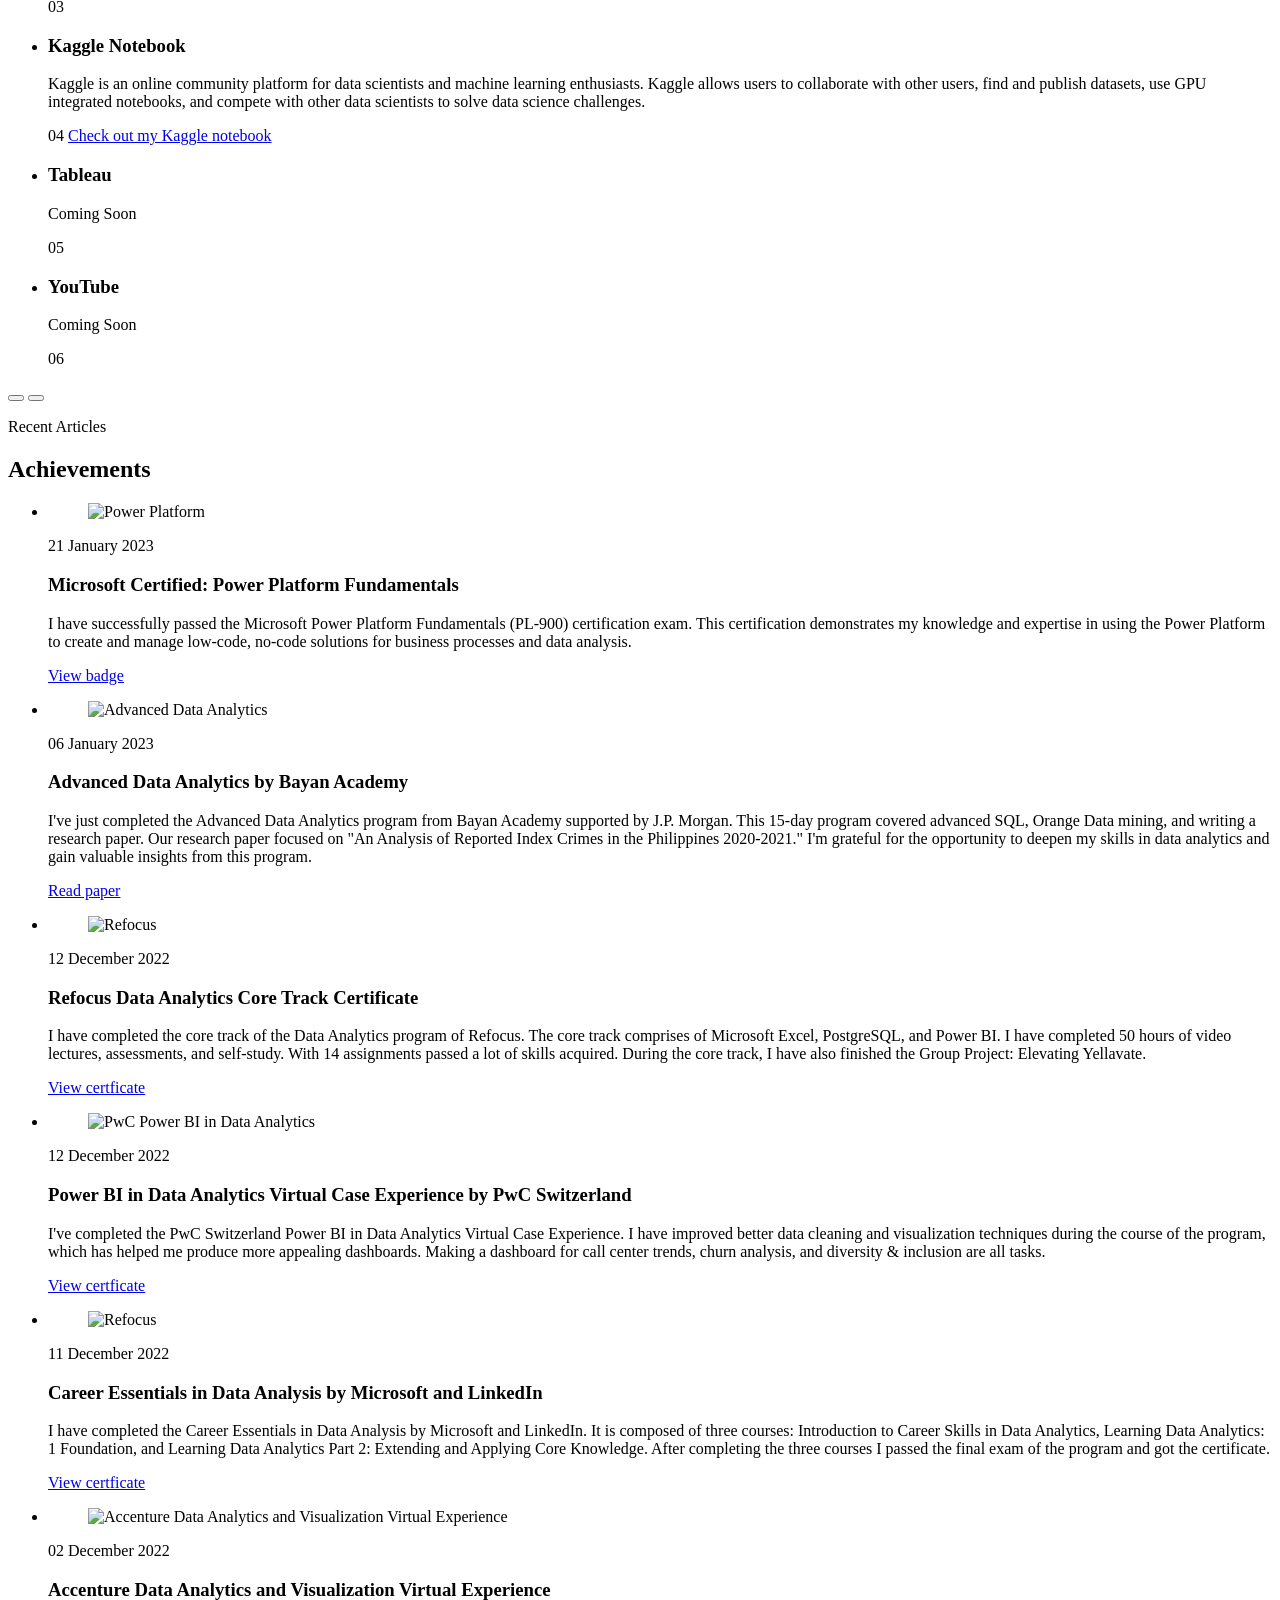
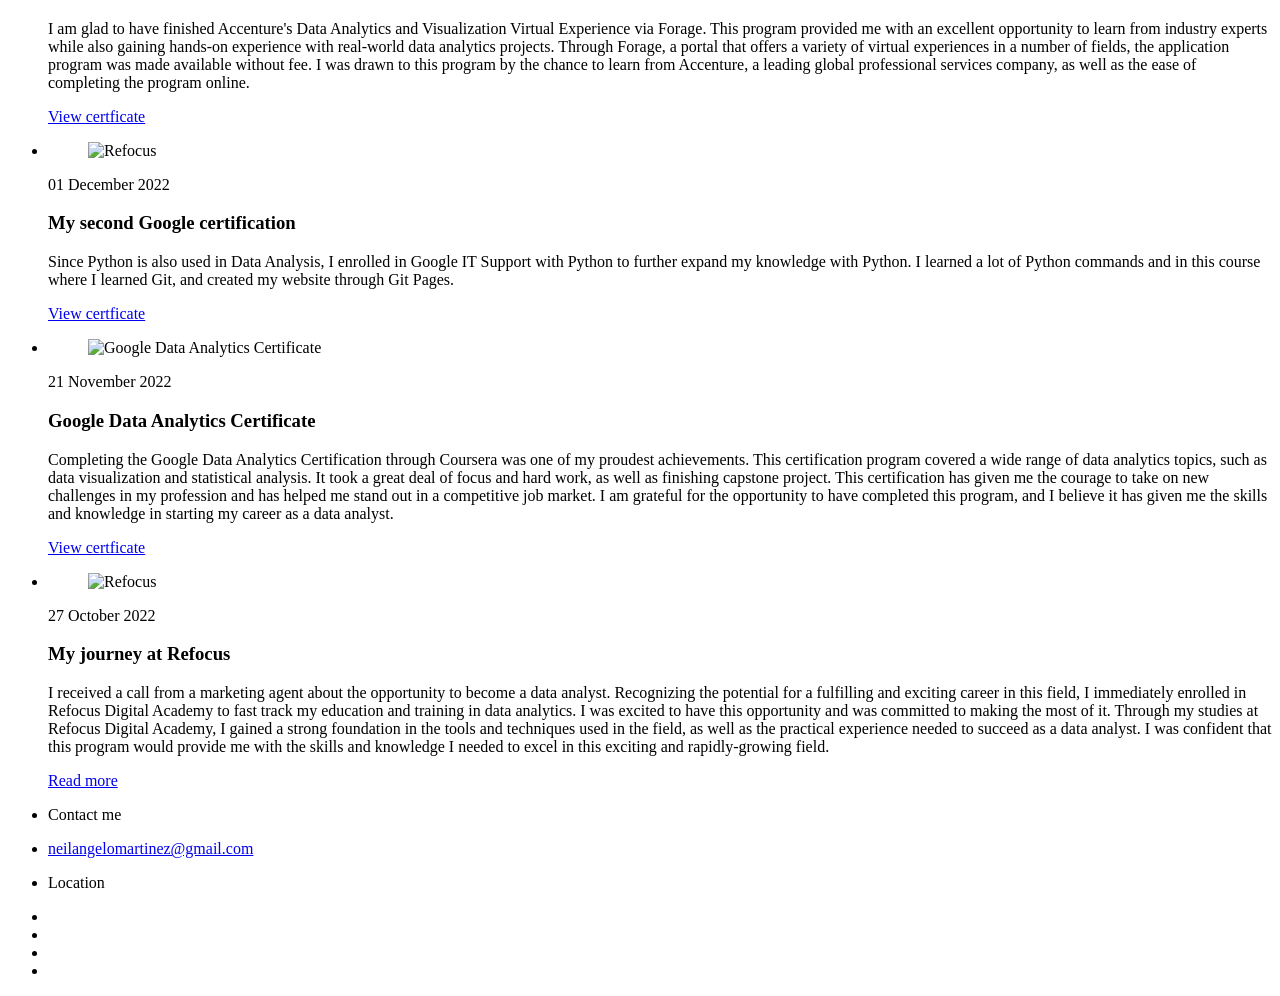
==== commit 36890387: "Rename sm_index.html to index.html" ====
--- a/index.html
+++ b/index.html
@@ -6,1194 +6,1075 @@
   <meta http-equiv="X-UA-Compatible" content="IE=edge">
   <meta name="viewport" content="width=device-width, initial-scale=1.0">
 
-  <!-- ============================================================
-    PRIMARY META TAGS
-    - Title and description are critical for ATS and SEO
-    - Keep description under 160 chars, keyword-rich
-  ============================================================ -->
-  <title>Sladjana Mandaric | Data Analyst · Quality Engineer</title>
-  <meta name="title" content="Sladjana Mandaric | Data Analyst · Quality Engineer">
-  <meta name="description" content=" An aspiring Data Analyst and Quality Engineer in Power BI, SQL, Python, and Azure. Transitioning into advanced analytics and data engineering. View projects, certifications, and experience.">
-  <meta name="keywords" content="Data Analyst, Business Intelligence, Power BI, SQL, Python, Azure, Data Engineering, Quality Engineer, Portfolio, Sladjana Mandaric">
-  <meta name="author" content="Sladjana Mandaric">
-  <meta name="robots" content="index, follow">
-
-  <!-- Open Graph (LinkedIn/social previews) -->
-  <meta property="og:type" content="website">
-  <meta property="og:url" content="https://mandaricsladjana.github.io/">
-  <meta property="og:title" content="Sladjana Mandaric | Data Analyst · Quality Engineer">
-  <meta property="og:description" content="End-to-end analytics professional: Power BI, SQL, Python, Azure. Building data solutions that drive business decisions.">
-  <meta property="og:image" content="./assets/images/hero-banner.jpg">
-
-  <!-- Favicon (The small icons in the browser tab)-->
+  <!--
+    - primary meta tags
+  -->
+  <title>Sladjana Mandaric | Quality Engineer | Data Analyst | </title>
+  <meta name="title" content="Sladjana Mandaric - Data Analyst">
+  <meta name="description" content="This is a personal portfolio">
+
+  <!--
+    - favicon
+  -->
   <link href="./assets/images/favicon.png" rel="icon">
   <link href="./assets/images/apple-touch-icon.png" rel="apple-touch-icon">
 
-  <!-- ============================================================
-    FONTS
-    - Inter: utility / body — neutral, highly legible, very readable at small sizes
-    - Space Grotesk: display — geometric, technical feel that suits data/tech roles
-    Paired deliberately: Space Grotesk's angularity signals precision;
-    Inter ensures body copy never fatigues the eye
-  ============================================================ -->
+
+  <!--
+    - google font link
+  -->
   <link rel="preconnect" href="https://fonts.googleapis.com">
   <link rel="preconnect" href="https://fonts.gstatic.com" crossorigin>
-  <link href="https://fonts.googleapis.com/css2?family=Space+Grotesk:wght@400;500;600;700&family=Inter:wght@300;400;500;600&family=JetBrains+Mono:wght@400;500&display=swap" rel="stylesheet">
-
-  <!-- Preload critical image -->
+  <link href="https://fonts.googleapis.com/css2?family=Syne:wght@400;600;700;800&display=swap" rel="stylesheet">
+
+  <!--
+    - custom css link
+  -->
+  <link rel="stylesheet" href="./assets/css/style.css">
+
+  <!--
+    - preload images
+  -->
   <link rel="preload" as="image" href="./assets/images/hero-banner.jpg">
-
-  <!-- Main stylesheet -->
-  <link rel="stylesheet" href="./assets/css/style.css">
+  <!--
+    - grid style for portfolio
+  -->
+
 </head>
 
 <body>
 
-  <!-- ============================================================
-    PRELOADER
-    Shown while page assets load; dismissed by JS once ready
-  ============================================================ -->
-  <div class="preloader" id="preloader" aria-hidden="true">
-    <div class="preloader-inner">
-      <span class="preloader-text">SM</span>
-      <div class="preloader-bar"></div>
-    </div>
+  <!--
+    - #PRELOADER
+  -->
+
+  <div class="preloader" data-preloader>
+    <div class="circle"></div>
   </div>
 
 
-  <!-- ============================================================
-    HEADER / NAV
-    - Sticky on scroll
-    - Hamburger for mobile
-    - Active link tracked by IntersectionObserver in JS
-  ============================================================ -->
-  <header class="header" id="header">
-    <div class="container header-inner">
-
-      <!-- Logo / monogram -->
-      <a href="#home" class="logo" aria-label="Sladjana Mandaric home">
-        <span class="logo-mark">SM</span>
-        <span class="logo-text">Sladjana Mandaric</span>
+  <!--
+    - #HEADER
+  -->
+
+  <header class="header" data-header>
+    <div class="container">
+
+      <a>
+
       </a>
 
-      <!-- Desktop nav -->
-      <nav class="navbar" id="navbar" aria-label="Main navigation">
-        <ul class="nav-list">
-          <li><a href="#home"          class="nav-link" data-nav="home">Home</a></li>
-          <li><a href="#about"         class="nav-link" data-nav="about">About</a></li>
-          <li><a href="#skills"        class="nav-link" data-nav="skills">Skills</a></li>
-          <li><a href="#projects"      class="nav-link" data-nav="projects">Projects</a></li>
-          <li><a href="#certifications"class="nav-link" data-nav="certifications">Certs</a></li>
-          <li><a href="#experience"    class="nav-link" data-nav="experience">Experience</a></li>
-          <li><a href="#contact"       class="nav-link" data-nav="contact">Contact</a></li>
+      <button class="nav-toggle-btn" data-nav-toggler data-nav-toggle-btn aria-label="Toggle menu">
+        <span class="line line-1"></span>
+        <span class="line line-2"></span>
+      </button>
+
+      <nav class="navbar" data-navbar>
+        <ul class="navbar-list">
+
+          <li>
+            <a href="#" class="navbar-link">Home</a>
+          </li>
+
+          <li>
+            <a href="#about" class="navbar-link">About</a>
+          </li>     
+
+          <li>
+            <a href="#portfolio" class="navbar-link">Portfolio</a>
+          </li>
+
+          <li>
+            <a href="#blog" class="navbar-link">Blog</a>
+          </li>
+
+          <li>
+            <a href="#contact" class="navbar-link">Contact</a>
+          </li>
+
         </ul>
       </nav>
 
-      <!-- Mobile hamburger -->
-      <button class="nav-toggle" id="navToggle" aria-label="Toggle navigation" aria-expanded="false" aria-controls="navbar">
-        <span class="hamburger-line"></span>
-        <span class="hamburger-line"></span>
-        <span class="hamburger-line"></span>
-      </button>
+      <div class="overlay" data-nav-toggler data-overlay></div>
 
     </div>
   </header>
 
-  <!-- Mobile nav drawer -->
-  <div class="nav-overlay" id="navOverlay" aria-hidden="true"></div>
-
-
-  <main id="main-content">
-
-    <!-- ============================================================
-      HERO SECTION
-      Lead with what the person IS and DOES — not "aspiring".
-      The headline is a positioning statement recruiters scan in 3s.
-    ============================================================ -->
-    <section id="home" class="hero section" aria-label="Hero">
-      <div class="container hero-grid">
-
-        <div class="hero-content">
-
-          <!-- Eyebrow: context before the name -->
-          <p class="hero-eyebrow">
-            <span class="eyebrow-dot" aria-hidden="true"></span>
-            Available for new opportunities
-          </p>
-
-          <h1 class="hero-title">
-            Sladjana<br>
-            <span class="hero-title-accent">Mandaric</span>
-          </h1>
-
-          <!-- Role tags — reads well by ATS and humans -->
-          <div class="hero-roles" aria-label="Professional roles">
-            <span class="role-tag">Data Analyst</span>
-            <span class="role-sep" aria-hidden="true">·</span>
-            <span class="role-tag">Quality Engineer</span>
-          </div>
-
-          <p class="hero-bio">
-            I turn raw data into business decisions. With hands-on experience in
-            <strong>Power BI</strong>, <strong>SQL</strong>, <strong>Python</strong>, and
-            <strong>Azure</strong>, I build end-to-end analytics solutions using Power BI, SQL, 
-            and Azure. With experience in quality engineering and process improvement, 
-            I combine business understanding with technical expertise to transform raw 
-            data into actionable insights.
-          </p>
-
-          <!-- Stat bar — three numbers that prove value at a glance -->
-          <div class="hero-stats" aria-label="Key statistics">
-            <div class="stat">
-              <span class="stat-number">10+</span>
-              <span class="stat-label">Projects delivered</span>
+  <main>
+    <article>
+
+      <!--
+        - #HERO
+      -->
+
+      <section class="section hero" aria-label="home">
+        <div class="container">
+
+          <div class="hero-content">
+
+            <h1 class="h1 hero-title">Sladjana Mandaric</h1>
+            <p class="hero-subtitle">
+              Data Analyst
+            </p>
+            <div class="hero-banner">
+              <img src="./assets/images/hero-banner.jpg" width="800" height="800" alt="neil angelo martinez" class="w-100">
             </div>
-            <div class="stat-divider" aria-hidden="true"></div>
-            <div class="stat">
-              <span class="stat-number">8+</span>
-              <span class="stat-label">Certifications earned</span>
-            </div>
-            <div class="stat-divider" aria-hidden="true"></div>
-            <div class="stat">
-              <!-- PLACEHOLDER: update with your actual QA experience years -->
-              <span class="stat-number">2+</span>
-              <span class="stat-label">Years in Quality Engineering / Data Analytics</span>
-            </div>
-          </div>
-
-          <!-- CTAs -->
-          <div class="hero-ctas">
-            <a href="https://drive.google.com/file/d/12D-ea9IYrqjMRQL-lxszCpNTBvrejV8t/view?usp=sharing"
-               target="_blank" rel="noopener noreferrer" class="btn btn-primary">
-              <svg width="16" height="16" viewBox="0 0 24 24" fill="none" stroke="currentColor" stroke-width="2" aria-hidden="true"><path d="M21 15v4a2 2 0 01-2 2H5a2 2 0 01-2-2v-4"/><polyline points="7 10 12 15 17 10"/><line x1="12" y1="15" x2="12" y2="3"/></svg>
-              Download CV
-            </a>
-            <a href="#projects" class="btn btn-ghost">View Projects</a>
-          </div>
-
-          <!-- Social links row -->
-          <div class="hero-socials" aria-label="Social links">
-            <a href="https://www.linkedin.com/in/sladjanamandaric/" target="_blank" rel="noopener noreferrer" class="social-icon" aria-label="LinkedIn">
-              <svg viewBox="0 0 24 24" fill="currentColor" width="20" height="20"><path d="M16 8a6 6 0 016 6v7h-4v-7a2 2 0 00-2-2 2 2 0 00-2 2v7h-4v-7a6 6 0 016-6zM2 9h4v12H2z"/><circle cx="4" cy="4" r="2"/></svg>
-            </a>
-            <a href="https://github.com/mandaricsladjana" target="_blank" rel="noopener noreferrer" class="social-icon" aria-label="GitHub">
-              <svg viewBox="0 0 24 24" fill="currentColor" width="20" height="20"><path d="M9 19c-5 1.5-5-2.5-7-3m14 6v-3.87a3.37 3.37 0 00-.94-2.61c3.14-.35 6.44-1.54 6.44-7A5.44 5.44 0 0020 4.77 5.07 5.07 0 0019.91 1S18.73.65 16 2.48a13.38 13.38 0 00-7 0C6.27.65 5.09 1 5.09 1A5.07 5.07 0 005 4.77a5.44 5.44 0 00-1.5 3.78c0 5.42 3.3 6.61 6.44 7A3.37 3.37 0 009 18.13V22"/></svg>
-            </a>
-            <a href="https://medium.com/@mandaricsladjana" target="_blank" rel="noopener noreferrer" class="social-icon" aria-label="Medium">
-              <svg viewBox="0 0 24 24" fill="currentColor" width="20" height="20"><path d="M13.54 12a6.8 6.8 0 01-6.77 6.82A6.8 6.8 0 010 12a6.8 6.8 0 016.77-6.82A6.8 6.8 0 0113.54 12zm7.42 0c0 3.54-1.51 6.42-3.38 6.42-1.87 0-3.39-2.88-3.39-6.42s1.52-6.42 3.39-6.42 3.38 2.88 3.38 6.42M24 12c0 3.17-.53 5.75-1.19 5.75-.66 0-1.19-2.58-1.19-5.75s.53-5.75 1.19-5.75C23.47 6.25 24 8.83 24 12z"/></svg>
-            </a>
-            <a href="mailto:contact@sladjana-mandaric.com" class="social-icon" aria-label="Email">
-              <svg viewBox="0 0 24 24" fill="none" stroke="currentColor" stroke-width="2" width="20" height="20"><path d="M4 4h16c1.1 0 2 .9 2 2v12c0 1.1-.9 2-2 2H4c-1.1 0-2-.9-2-2V6c0-1.1.9-2 2-2z"/><polyline points="22,6 12,13 2,6"/></svg>
-            </a>
-          </div>
-
-        </div>
-
-        <!-- Hero image -->
-        <div class="hero-image-wrap">
-          <div class="hero-image-frame" aria-hidden="true">
-            <img src="./assets/images/banner.png"
-                 alt="Sladjana Mandaric — Quality Engineer | Data Analyst"
-                 class="hero-image"
-                 width="600" height="700"
-                 loading="eager">
-            <!-- Decorative data-viz motif overlay -->
-            <div class="hero-image-deco" aria-hidden="true"></div>
-          </div>
-          <!-- Floating chip cards — convey expertise at a glance -->
-          <div class="hero-chip hero-chip-1" aria-hidden="true">
-            <span class="chip-icon">📊</span> Power BI Expert
-          </div>
-          <div class="hero-chip hero-chip-2" aria-hidden="true">
-            <span class="chip-icon">🗃️</span> SQL & Azure
-          </div>
-        </div>
-
-      </div>
-
-      <!-- Scroll cue -->
-      <a href="#about" class="scroll-cue" aria-label="Scroll to about section">
-        <svg width="20" height="20" viewBox="0 0 24 24" fill="none" stroke="currentColor" stroke-width="2" aria-hidden="true"><polyline points="6 9 12 15 18 9"/></svg>
-      </a>
-    </section>
-
-
-    <!-- ============================================================
-      ABOUT SECTION
-      Narrative + quick-scan facts. Updated to sound like a senior
-      practitioner, not a student — "I turn data into decisions."
-    ============================================================ -->
-    <section id="about" class="section about-section" aria-labelledby="about-heading">
-      <div class="container">
-
-        <div class="section-header">
-          <p class="section-eyebrow">Who I am</p>
-          <h2 class="section-title" id="about-heading">Data analyst by craft,<br> engineer by ambition</h2>
-        </div>
-
-        <div class="about-grid">
-
-          <div class="about-text">
-            <p>
+
+            <p class="section-text">
               I'm Sladjana Mandaric an aspiring Data Analyst with backround in Quality Engineering and 
               experience in QMS Team, based in Novi Sad, Serbia. I started my analytics journey in 2024. 
               when I saw I can use my knowladge in Quality and Logistics as a base for analytics and visualisation.
-              With a perfectionists mind and love for numbers I always enjoyed working with data and spreadsheets.
+              With an eye for details and love for numbers I always enjoyed working with data and spreadsheets.
               With time and learning tools such as Power BI and SQL I transitioned to creating meaningful KPIs, and 
               building dashboards that help teams make better decisions and drive continuous improvement.
             </p>
-            <p>
-              My QA background gives me a discipline most analysts lack: I validate data at every
-              stage, write reproducible processes, and document decisions so teams can maintain
-              what I build. I believe <em>trustworthy data</em> is the foundation of good analysis.
+
+            <a href="https://drive.google.com/file/d/12D-ea9IYrqjMRQL-lxszCpNTBvrejV8t/view?usp=sharing" target="_blank" class="btn has-before">
+              <span class="span">Download CV</span>
+
+              <ion-icon name="download-outline" aria-hidden="true"></ion-icon>
+            </a>
+
+          </div>
+
+        </div>
+      </section>
+
+        <!--
+        - #SKILLS
+      -->
+
+      <section class="section skills" aria-label="our skills">
+        <div id="about" class="container">
+
+          <p class="section-subtitle">Data-Driven and Dedicated</p>
+
+          <h2 class="h2 section-title">Aspiring Data Analyst Ready to Make an Impact</h2>
+
+          <div class="skills-wrapper">
+
+            <div>
+              <p class="section-text">
+                My name is Neil Angelo Martinez and I am an aspiring data analyst. As an aspiring data analyst with a strong desire to learn and grow, I am excited to bring my passion and dedication to the field. 
+                I want to share my story in discovering data analytics, October 27, 2022 I received a call from a marketing agent about the opportunity to become a data analyst. 
+                Recognizing the potential for a fulfilling and exciting career in this field, I immediately enrolled in Refocus to fast track my education and training in data analytics. 
+                I was excited to have this opportunity and was committed to making the most of it. 
+              </p>
+
+              <p class="section-text">
+                Through my studies at Refocus , I gained a strong foundation in the tools and techniques used in the field, as well as the practical experience needed to succeed as a data analyst. 
+                I also participated in a group project assignment where our data analytics skills and presentation skills were tested. 
+                While enrolled in Refocus, I also took some online virtual trainings like Data Analytics and Visualization from Accenture North America, Power BI in Data Analytics by PwC Switzerland,
+                and Career essentials in Data analysis by Microsoft and LinkedIn and completed online certifications like Google Data Analytics, IT Automation with Python, and Microsoft Power Platforms.
+              </p>
+
+              <a href="https://bit.ly/neilmartinez-linkedin" class="btn has-before">LinkedIn Profile</a>
+            </div>
+
+            <div>
+
+              <ul class="skills-list">
+
+                <li>
+                  <div class="progress-wrapper">
+                    <p class="progress-label">SQL</p>
+
+                    <data class="progress-value" value="90">90%</data>
+                  </div>
+
+                  <div class="progress-bg">
+                    <div class="progress" style="width: 90%;"></div>
+                  </div>
+                </li>
+
+                <li>
+                  <div class="progress-wrapper">
+                    <p class="progress-label">Power BI</p>
+
+                    <data class="progress-value" value="95">95%</data>
+                  </div>
+
+                  <div class="progress-bg">
+                    <div class="progress" style="width: 95%;"></div>
+                  </div>
+                </li>
+
+                <li>
+                  <div class="progress-wrapper">
+                    <p class="progress-label">Python</p>
+
+                    <data class="progress-value" value="70">70%</data>
+                  </div>
+
+                  <div class="progress-bg">
+                    <div class="progress" style="width: 70%;"></div>
+                  </div>
+                </li>
+
+                <li>
+                  <div class="progress-wrapper">
+                    <p class="progress-label">Excel</p>
+
+                    <data class="progress-value" value="95">95%</data>
+                  </div>
+
+                  <div class="progress-bg">
+                    <div class="progress" style="width: 95%;"></div>
+                  </div>
+                </li>
+
+              </ul>
+
+            </div>
+
+          </div>
+
+        </div>
+      </section>
+
+      <!-- 
+        - #PORTFOLIO
+      -->
+
+      <section class="portfolio" aria-labelledby="portfolio-label">
+
+        <div id="portfolio" class="title-wrapper container">
+          
+          <div>
+            <p class="section-subtitle" id="portfolio-label">Data Analysis and Visualization</p>
+
+            <h2 class="h2 section-title">Portfolio</h2>
+          </div>
+
+          <p class="section-text">
+            Check out some of the case studies I made as a Data Analyst.
+          </p>
+
+        </div>
+
+        <div class="tabs">
+          <div class="tab selected" data-category="category1">Power BI</div>
+          <div class="tab" data-category="category2">Python</div>
+          <div class="tab" data-category="category3">SQL</div>
+          <div class="tab" data-category="category4">Excel</div>
+        </div>
+
+          <li class="image-grid">
+            <div class="portfolio-card img-holder" style="--width: 800; --height: 450;">
+
+              <img src="./assets/images/portfolio11.png" width="800" height="450" loading="lazy" alt="portfolio" data-category="category2" class="img-cover">
+
+              <div class="card-content">
+                <h3 class="h3 card-title">Store Sales - Time Series Forecasting</h3>
+
+                <p class="card-text">This is my submission for the Store Sales - Time Series Forecasting competition. 
+                  It's a really cool competition that challenges us to use time series forecasting techniques to predict sales for a bunch of stores over the next few months. Time series forecasting is a fancy way of saying that we get to use past data to try and predict what will happen in the future. 
+                  It's a useful skill to have because it helps organizations make smart decisions about the future.</p>
+              </div>
+
+              <a href="https://www.kaggle.com/code/neilangelomartinez/store-sales-time-series-forecasting#INTRODUCTION" target="_blank" class="layer-link"></a>
+
+            </div>
+          </li>
+
+          <li class="image-grid">
+            <div class="portfolio-card img-holder" style="--width: 800; --height: 450;">
+
+              <img src="./assets/images/portfolio10.png" width="800" height="450" loading="lazy" alt="portfolio" data-category="category2" class="img-cover">
+
+              <div class="card-content">
+                <h3 class="h3 card-title">Customer Mall Segmentation and Clustering using Python</h3>
+
+                <p class="card-text">The purpose of this project was to identify the most important customer groups for a marketing team to target using data analysis and machine learning approaches. 
+                  The project’s data comprised of information about mall clients, such as their age, gender, annual income, and spending score.</p>
+              </div>
+
+              <a href="https://medium.com/@neilangelomartinez/customer-mall-segmentation-and-clustering-using-python-8057449f307a" target="_blank" class="layer-link"></a>
+
+            </div>
+          </li>
+                    
+            <li class="image-grid">
+              <div class="portfolio-card img-holder" style="--width: 800; --height: 450;">
+
+                <img src="./assets/images/portfolio9.png" width="800" height="450" loading="lazy" alt="portfolio" data-category="category1" class="img-cover">
+
+                <div class="card-content">
+                  <h3 class="h3 card-title">NYPD Arrest Data 2022 (Q1-Q3)</h3>
+
+                  <p class="card-text">This study aims to analyze and recognize patterns and trends in New York City police enforcement activity as represented in statistics on arrests made by the NYPD. 
+                    The information comprises the type of crime, the location and date of enforcement, and perpetrator demographics. 
+                    By examining this data, it is intended to obtain insight into the nature of police activity in the city and how it may change depending on criteria.</p>
+                </div>
+
+                <a href="https://medium.com/@neilangelomartinez/nypd-arrest-data-d4fc3a0501cb" target="_blank" class="layer-link"></a>
+
+              </div>
+            </li>
+
+            <li class="image-grid">
+              <div class="portfolio-card img-holder" style="--width: 800; --height: 450;">
+
+                <img src="./assets/images/portfolio8.png" width="800" height="450" loading="lazy" alt="portfolio" data-category="category1"
+                  class="img-cover">
+
+                <div class="card-content">
+                  <h3 class="h3 card-title">PhoneNow Churn Analysis</h3>
+
+                  <p class="card-text">I created a dashboard to analyze customer churn in a telecommunications company. 
+                    The dashboard was designed to provide a comprehensive overview of churn rates and help the company identify potential areas for improvement.</p>
+                </div>
+
+                <a href="https://www.novypro.com/project/pwc-churn-analysis" target="_blank" class="layer-link"></a>
+
+              </div>
+            </li>
+
+            <li class="image-grid">
+              <div class="portfolio-card img-holder" style="--width: 800; --height: 450;">
+
+                <img src="./assets/images/portfolio7.png" width="800" height="450" loading="lazy" alt="portfolio" data-category="category1"
+                  class="img-cover">
+
+                <div class="card-content">
+                  <h3 class="h3 card-title">Supermarket Sales Dashboard</h3>
+
+                  <p class="card-text">I created a supermarket sales dashboard in Power BI that offers a comprehensive and intuitive overview of the company's sales performance. 
+                    The dashboard features a range of interactive charts and graphs that provide valuable insights into key metrics such as sales revenue, profit margins, and customer types.</p>
+                </div>
+
+                <a href="https://medium.com/@neilangelomartinez/supermarket-sales-dashboard-6a24fc6222cb" target="_blank" class="layer-link"></a>
+
+              </div>
+            </li>
+
+            <li class="image-grid">
+              <div class="portfolio-card img-holder" style="--width: 800; --height: 450;">
+
+                <img src="./assets/images/portfolio6.png" width="800" height="450" loading="lazy" alt="portfolio" data-category="category1"
+                  class="img-cover">
+
+                <div class="card-content">
+                  <h3 class="h3 card-title">Call Centre Trends: Visualising customer and agent behavior</h3>
+
+                  <p class="card-text">A Case Study from PwC Switzerland: Power BI Virtual Experience</p>
+                </div>
+
+                <a href="https://medium.com/@neilangelomartinez/call-centre-trends-visualising-customer-and-agent-behavior-778785d2eeb0" target="_blank" class="layer-link"></a>
+
+              </div>
+            </li>
+
+            <li class="image-grid">
+              <div class="portfolio-card img-holder" style="--width: 800; --height: 450;">
+
+                <img src="./assets/images/portfolio5.png" width="800" height="450" loading="lazy" alt="portfolio" data-category="category1"
+                  class="img-cover">
+
+                <div class="card-content">
+                  <h3 class="h3 card-title">Data Analysis of an Indian Delivery Company</h3>
+
+                  <p class="card-text">Calculating business metrics</p>
+                </div>
+
+                <a href="https://medium.com/@neilangelomartinez/data-analysis-of-an-indian-delivery-company-23e6a099668c" target="_blank" class="layer-link"></a>
+
+              </div>
+            </li>
+
+            <li class="image-grid">
+              <div class="portfolio-card img-holder" style="--width: 800; --height: 450;">
+
+                <img src="./assets/images/portfolio4.png" width="800" height="450" loading="lazy" alt="portfolio" data-category="category1"
+                  class="img-cover">
+
+                <div class="card-content">
+                  <h3 class="h3 card-title">Olist eCommerce Analysis</h3>
+
+                  <p class="card-text">The dataset for this study is from a Brazilian e-commerce company called Olist Store. It contains information on 100,000 orders made from 2016 to 2018 from various marketplaces in Brazil. 
+                    The dataset includes details such as the status of the order, the price and payment information, customer location, and product attributes.</p>
+                </div>
+
+                <a href="https://medium.com/@neilangelomartinez/olist-ecommerce-analysis-a3ad7a640128" target="_blank" class="layer-link"></a>
+
+              </div>
+            </li>
+
+            <li class="image-grid">
+              <div class="portfolio-card img-holder" style="--width: 800; --height: 450;">
+
+                <img src="./assets/images/portfolio3.png" width="800" height="450" loading="lazy" alt="portfolio" data-category="category4"
+                  class="img-cover">
+
+                <div class="card-content">
+                  <h3 class="h3 card-title">Accenture Data Analytics Virtual Program</h3>
+
+                  <p class="card-text">This is the case study I made during the Accenture Data Analytics Virtual Program in partnership with Forage. The program is very intuitive and easy to follow.
+                    The goal of this case study is to help a small company: Social Buzz, in the analysis of their content categories that highlights the top 5 categories with the largest aggregate popularity.
+                    They want to learn data best practices from a large corporation. Due to the nature of their business, they have a massive amount of data so they are keen on.</p>
+                </div>
+
+                <a href="https://github.com/neilangelomartinez/Accenture-data-analytics-virtual-program" target="_blank" class="layer-link"></a>
+
+              </div>
+            </li>
+
+            <li class="image-grid">
+              <div class="portfolio-card img-holder" style="--width: 800; --height: 450;">
+
+                <img src="./assets/images/portfolio2.png" width="800" height="450" loading="lazy" alt="portfolio" data-category="category3"
+                  class="img-cover">
+
+                <div class="card-content">
+                  <h3 class="h3 card-title">Ellevating Yellevate</h3>
+
+                  <p class="card-text">This is a group project assignment at Refocus Digital Academy.</p>
+                </div>
+
+                <a href="" target="_blank" class="layer-link"></a>
+
+              </div>
+            </li>
+
+            <li class="image-grid">
+              <div class="portfolio-card img-holder" style="--width: 800; --height: 450;">
+
+                <img src="./assets/images/portfolio1.png" width="800" height="450" loading="lazy" alt="portfolio" data-category="category3"
+                  class="img-cover">
+
+                <div class="card-content">
+                  <h3 class="h3 card-title">Cyclistic Bike Sharing</h3>
+
+                  <p class="card-text">This is the capstone project I did in completing the Google Data Analytics certficate. Cyclistic is a fictitious Chicago bike-share corporation. The marketing director believes that increasing the number of yearly subscriptions is critical to the company's future success.</p>
+                </div>
+
+                <a href="https://medium.com/@neilangelomartinez/cyclistic-bike-sharing-analysis-using-sql-1fb2e85864ce" target="_blank" class="layer-link"></a>
+
+              </div>
+            </li>
+        </div>
+
+        <script>
+        const tabs = document.querySelectorAll('.tab');
+        const images = document.querySelectorAll('.image-grid img');
+
+        function filterImages(category) {
+          for (const image of images) {
+            if (image.dataset.category === category || category === 'all') {
+              image.classList.remove('hidden');
+            } else {
+              image.classList.add('hidden');
+            }
+          }
+        }
+
+        for (const tab of tabs) {
+          tab.addEventListener('click', () => {
+            for (const otherTab of tabs) {
+              otherTab.classList.remove('selected');
+            }
+          tab.classList.add('selected');
+            filterImages(tab.dataset.category);
+          });
+        }
+        tabs[0].click();
+        </script>
+      </section>
+
+      <!-- 
+        - #PLATFORM
+      -->
+
+      <section class="service" aria-labelledby="service-label">
+        <div class="container">
+
+          <div class="title-wrapper">
+
+            <div>
+              <p class="section-subtitle">
+                Output
+              </p>
+
+              <h2 class="h2 section-title" id="service-label">Platforms</h2>
+            </div>
+
+            <p class="section-text">
+              These are the websites where you may view all of my work. I use Github to host all of my repositories. Medium is where I document and share the process of my projects. 
+              Last, novyPro is where I publish my Power BI dashboards.
             </p>
-            <p>
-              Right now I'm deepening my skills in <strong>Azure Data Engineering</strong>,
-              <strong>dbt</strong>, and <strong>Python</strong> — working toward upgrading skills of creating 
-              and maintaining pipelines to save more time and money.
-            </p>
-
-            <!-- Quick-scan fact row — recruiters love this -->
-            <div class="about-facts">
-              <div class="fact">
-                <span class="fact-label">Based in</span>
-                <span class="fact-value">Philippines 🇵🇭</span>
-              </div>
-              <div class="fact">
-                <span class="fact-label">Open to</span>
-                <span class="fact-value">Remote · Hybrid</span>
-              </div>
-              <div class="fact">
-                <span class="fact-label">Focus area</span>
-                <span class="fact-value">Analytics → Data Engineering</span>
-              </div>
+
+          </div>
+
+          <div class="slider" data-slider>
+
+            <ul class="slider-container service-list" data-slider-container>
+
+              <li class="slider-item" data-slider-item>
+                <div class="service-card">
+
+                  <div class="card-icon">
+                    <ion-icon name="logo-github"></ion-icon>
+                  </div>
+
+                  <h3 class="h3 card-title">Github</h3>
+
+                  <p class="card-text">
+                    GitHub is a platform for online software development. It is used for software project storage, tracking, and collaboration. This is where I keep all of my project's source files.
+                  </p>
+
+                  <span class="text-lg card-number">01</span>
+
+                  <a href="https://bit.ly/neilmartinez-github" target="_blank" class="layer-link" aria-label="Check out my repositories"></a>
+
+                </div>
+              </li>
+
+              <li class="slider-item" data-slider-item>
+                <div class="service-card">
+
+                  <div class="card-icon">
+                    <ion-icon name="podium-outline"></ion-icon>
+                  </div>
+
+                  <h3 class="h3 card-title">novyPro</h3>
+
+                  <p class="card-text">
+                    Power BI dashboards can be shared and uploaded to novyPro. Check out all the dashboards I made.
+                  </p>
+
+                  <span class="text-lg card-number">02</span>
+
+                  <a href="https://bit.ly/neilmartinez-novypro" target="_blank" class="layer-link" aria-label="Check out my BI Portfolio"></a>
+
+                </div>
+              </li>
+
+              <li class="slider-item" data-slider-item>
+                <div class="service-card">
+
+                  <div class="card-icon">
+                    <ion-icon name="logo-medium"></ion-icon>
+                  </div>
+
+                  <h3 class="h3 card-title">Medium</h3>
+
+                  <p class="card-text">
+                    Readers can find innovative ideas on the open platform Medium, where both established writers and up-and-coming writers can contribute their work on any subject. View the documentation for all of my projects.
+                  </p>
+
+                  <span class="text-lg card-number">03</span>
+
+                  <a href="https://bit.ly/neilmartinez-medium" target="_blank" class="layer-link" aria-label="Check out my blogs"></a>
+
+                </div>
+              </li>
+              
+              <li class="slider-item" data-slider-item>
+                <div class="service-card">
+
+                  <div class="card-icon">
+                    <ion-icon name="journal-outline"></ion-icon>
+                  </div>
+
+                  <h3 class="h3 card-title">Kaggle Notebook</h3>
+
+                  <p class="card-text">
+                    Kaggle is an online community platform for data scientists and machine learning enthusiasts. 
+                    Kaggle allows users to collaborate with other users, find and publish datasets, use GPU integrated notebooks, and compete with other data scientists to solve data science challenges.
+                  </p>
+
+                  <span class="text-lg card-number">04</span>
+
+                  <a href="https://www.kaggle.com/neilangelomartinez" class="layer-link" aria-label="">Check out my Kaggle notebook</a>
+
+                </div>
+              </li>
+
+              <li class="slider-item" data-slider-item>
+                <div class="service-card">
+
+                  <div class="card-icon">
+                    <ion-icon name="stats-chart-outline"></ion-icon>
+                  </div>
+
+                  <h3 class="h3 card-title">Tableau</h3>
+
+                  <p class="card-text">
+                    Coming Soon
+                  </p>
+
+                  <span class="text-lg card-number">05</span>
+
+                  <a href="#" class="layer-link" aria-label="Coming Soon"></a>
+
+                </div>
+              </li>
+
+              
+
+              <li class="slider-item" data-slider-item>
+                <div class="service-card">
+
+                  <div class="card-icon">
+                    <ion-icon name="logo-youtube"></ion-icon>
+                  </div>
+
+                  <h3 class="h3 card-title">YouTube</h3>
+
+                  <p class="card-text">
+                    Coming Soon
+                  </p>
+
+                  <span class="text-lg card-number">06</span>
+
+                  <a href="#" class="layer-link" aria-label="Coming Soon"></a>
+
+                </div>
+              </li>
+
+            </ul>
+
+            <div class="slider-controls">
+              <button class="slider-control prev" data-slider-prev aria-label="Slide to previous item">
+                <div class="line"></div>
+                <div class="arrow"></div>
+              </button>
+
+              <button class="slider-control next" data-slider-next aria-label="Slide to next item">
+                <div class="line"></div>
+                <div class="arrow"></div>
+              </button>
             </div>
 
-            <div class="about-ctas">
-              <a href="https://bit.ly/neilmartinez-linkedin" target="_blank" rel="noopener noreferrer" class="btn btn-primary">Connect on LinkedIn</a>
-              <a href="#contact" class="btn btn-ghost">Get in touch</a>
-            </div>
           </div>
 
-          <!-- Education timeline (right column) -->
-          <div class="about-education">
-            <h3 class="subsection-title">Education</h3>
-            <div class="timeline">
-
-              <!-- PLACEHOLDER: Add your formal degree here -->
-              <div class="timeline-item">
-                <div class="timeline-dot"></div>
-                <div class="timeline-body">
-                  <p class="timeline-date"><!-- [PLACEHOLDER] e.g. 2016 – 2020 --></p>
-                  <h4 class="timeline-title"><!-- [PLACEHOLDER] Bachelor of Science in [Your Degree] --></h4>
-                  <p class="timeline-org"><!-- [PLACEHOLDER] University Name --></p>
-                </div>
-              </div>
-
-              <div class="timeline-item">
-                <div class="timeline-dot"></div>
-                <div class="timeline-body">
-                  <p class="timeline-date">Oct 2022 – Jan 2023</p>
-                  <h4 class="timeline-title">Data Analytics Core + Advanced Track</h4>
-                  <p class="timeline-org">Refocus Digital Academy</p>
-                </div>
-              </div>
-
-              <div class="timeline-item">
-                <div class="timeline-dot"></div>
-                <div class="timeline-body">
-                  <p class="timeline-date">Jan 2023</p>
-                  <h4 class="timeline-title">Advanced Data Analytics</h4>
-                  <p class="timeline-org">Bayan Academy · Supported by J.P. Morgan</p>
-                </div>
-              </div>
-
-            </div>
-          </div>
-
         </div>
-      </div>
-    </section>
-
-
-    <!-- ============================================================
-      SKILLS SECTION
-      Grouped by domain instead of a single progress-bar list.
-      Progress bars can backfire (why is Python only 70%?).
-      Tag-cloud approach is more recruiter-friendly and ATS-safe.
-    ============================================================ -->
-    <section id="skills" class="section skills-section" aria-labelledby="skills-heading">
-      <div class="container">
-
-        <div class="section-header">
-          <p class="section-eyebrow">Technical toolkit</p>
-          <h2 class="section-title" id="skills-heading">Skills &amp; Technologies</h2>
+      </section>
+
+      <!--
+        - #BLOG
+      -->
+
+      <section class="section blog" aria-labelledby="blog-label">
+        <div id="blog" class="container">
+
+          <p class="section-subtitle" id="blog-label">Recent Articles</p>
+
+          <h2 class="h2 section-title">Achievements</h2>
+
+          <ul class="blog-list">
+            <li>
+              <div class="blog-card">
+
+                <figure class="card-banner img-holder" style="--width: 700; --height: 470;">
+                  <img src="./assets/images/mspower-platform.png" width="700" height="470" loading="lazy"
+                    alt="Power Platform" class="img-cover">
+                </figure>
+
+                <div class="card-content">
+
+                  <time class="time" datetime="2023-01-21">
+                    <span class="span text-lg">21</span>
+                    January 2023
+                  </time>
+
+                  <div>
+                    <h3 class="h3 card-title">Microsoft Certified: Power Platform Fundamentals</h3>
+
+                    <p class="card-text">
+                      I have successfully passed the Microsoft Power Platform Fundamentals (PL-900) certification exam. 
+                      This certification demonstrates my knowledge and expertise in using the Power Platform to create and manage low-code, no-code solutions for business processes and data analysis.
+                    </p>
+
+                    <a href="https://www.credly.com/badges/af4fe579-f8e5-46a4-9ba2-4103f9627e4c/public_url" class="btn has-before">
+                      <span class="span">View badge</span>
+
+                      <ion-icon name="arrow-forward"></ion-icon>
+                    </a>
+                  </div>
+
+                </div>
+
+              </div>
+            </li>
+
+            <li>
+              <div class="blog-card">
+
+                <figure class="card-banner img-holder" style="--width: 700; --height: 470;">
+                  <img src="./assets/images/advanced-data.png" width="700" height="470" loading="lazy"
+                    alt="Advanced Data Analytics" class="img-cover">
+                </figure>
+
+                <div class="card-content">
+
+                  <time class="time" datetime="2022-01-06">
+                    <span class="span text-lg">06</span>
+                    January 2023
+                  </time>
+
+                  <div>
+                    <h3 class="h3 card-title">Advanced Data Analytics by Bayan Academy</h3>
+
+                    <p class="card-text">
+                      I've just completed the Advanced Data Analytics program from Bayan Academy supported by J.P. Morgan. This 15-day program covered advanced SQL, Orange Data mining, and writing a research paper. 
+                      Our research paper focused on "An Analysis of Reported Index Crimes in the Philippines 2020-2021." 
+                      I'm grateful for the opportunity to deepen my skills in data analytics and gain valuable insights from this program.
+                    </p>
+
+                    <a href="https://drive.google.com/file/d/14IHyHf8HeL2hEmb8VhZFaC2kQAeIBP_e/view?usp=share_link" target="_blank" class="btn has-before">
+                      <span class="span">Read paper</span>
+
+                      <ion-icon name="arrow-forward"></ion-icon>
+                    </a>
+                  </div>
+
+                </div>
+
+              </div>
+            </li>
+            <li>
+              <div class="blog-card">
+
+                <figure class="card-banner img-holder" style="--width: 470; --height: 663;">
+                  <img src="./assets/images/refocus-cert.jpg" width="470" height="663" loading="lazy"
+                    alt="Refocus" class="img-cover">
+                </figure>
+
+                <div class="card-content">
+
+                  <time class="time" datetime="2022-12-12">
+                    <span class="span text-lg">12</span>
+                    December 2022
+                  </time>
+
+                  <div>
+                    <h3 class="h3 card-title">Refocus Data Analytics Core Track Certificate</h3>
+
+                    <p class="card-text">
+                      I have completed the core track of the Data Analytics program of Refocus. The core track comprises of Microsoft Excel, PostgreSQL, and Power BI. 
+                      I have completed 50 hours of video lectures, assessments, and self-study. With 14 assignments passed a lot of skills acquired.
+                      During the core track, I have also finished the Group Project: Elevating Yellavate.
+                    </p>
+
+                    <a href="https://drive.google.com/file/d/1rDEOpb3HTpzX3xy_GAeYEDZX4K-T8Zkf/view?usp=share_link" class="btn has-before">
+                      <span class="span">View certficate</span>
+
+                      <ion-icon name="arrow-forward"></ion-icon>
+                    </a>
+                  </div>
+
+                </div>
+
+              </div>
+            </li>
+
+            <li>
+              <div class="blog-card">
+
+                <figure class="card-banner img-holder" style="--width: 700; --height: 470;">
+                  <img src="./assets/images/pwc-certificate.jpg" width="700" height="470" loading="lazy"
+                    alt="PwC Power BI in Data Analytics" class="img-cover">
+                </figure>
+
+                <div class="card-content">
+
+                  <time class="time" datetime="2022-12-12">
+                    <span class="span text-lg">12</span>
+                    December 2022
+                  </time>
+
+                  <div>
+                    <h3 class="h3 card-title">Power BI in Data Analytics Virtual Case Experience by PwC Switzerland</h3>
+
+                    <p class="card-text">
+                      I've completed the PwC Switzerland Power BI in Data Analytics Virtual Case Experience. I have improved better data cleaning and visualization techniques during the course of the program, which has helped me produce more appealing dashboards. 
+                      Making a dashboard for call center trends, churn analysis, and diversity & inclusion are all tasks.
+                    </p>
+
+                    <a href="https://www.linkedin.com/feed/update/urn:li:activity:7007903274930515968/" target="_blank" class="btn has-before">
+                      <span class="span">View certficate</span>
+
+                      <ion-icon name="arrow-forward"></ion-icon>
+                    </a>
+                  </div>
+
+                </div>
+
+              </div>
+            </li>
+
+
+            <li>
+              <div class="blog-card">
+
+                <figure class="card-banner img-holder" style="--width: 700; --height: 470;">
+                  <img src="./assets/images/career-essentials.png" width="700" height="470" loading="lazy"
+                    alt="Refocus" class="img-cover">
+                </figure>
+
+                <div class="card-content">
+
+                  <time class="time" datetime="2022-12-11">
+                    <span class="span text-lg">11</span>
+                    December 2022
+                  </time>
+
+                  <div>
+                    <h3 class="h3 card-title">Career Essentials in Data Analysis by Microsoft and LinkedIn</h3>
+
+                    <p class="card-text">
+                      I have completed the Career Essentials in Data Analysis by Microsoft and LinkedIn. It is composed of three courses: Introduction to Career Skills in Data Analytics,
+                      Learning Data Analytics: 1 Foundation, and Learning Data Analytics Part 2: Extending and Applying Core Knowledge. After completing the three courses I passed the final exam of the program and 
+                      got the certificate.
+                    </p>
+
+                    <a href="https://www.linkedin.com/learning/certificates/c7a9e83acd36bcb149346a20ab7351d1f396eb32b3c8e33f8004121a4d533603" class="btn has-before">
+                      <span class="span">View certficate</span>
+
+                      <ion-icon name="arrow-forward"></ion-icon>
+                    </a>
+                  </div>
+
+                </div>
+
+              </div>
+            </li>
+
+
+            <li>
+              <div class="blog-card">
+
+                <figure class="card-banner img-holder" style="--width: 700; --height: 470;">
+                  <img src="./assets/images/accenture.jpg" width="700" height="470" loading="lazy"
+                    alt="Accenture Data Analytics and Visualization Virtual Experience" class="img-cover">
+                </figure>
+
+                <div class="card-content">
+
+                  <time class="time" datetime="2022-12-02">
+                    <span class="span text-lg">02</span>
+                    December 2022
+                  </time>
+
+                  <div>
+                    <h3 class="h3 card-title">Accenture Data Analytics and Visualization Virtual Experience</h3>
+
+                    <p class="card-text">
+                      I am glad to have finished Accenture's Data Analytics and Visualization Virtual Experience via Forage. 
+                      This program provided me with an excellent opportunity to learn from industry experts while also gaining hands-on experience with real-world data analytics projects.
+
+Through Forage, a portal that offers a variety of virtual experiences in a number of fields, the application program was made available without fee. I was drawn to this program by the chance to learn from Accenture, a leading global professional services company, as well as the ease of completing the program online.
+                    </p>
+
+                    <a href="https://www.linkedin.com/posts/neilangelomartinez_dataanalytics-visualization-forage-activity-7004327211897950208-lbxT?utm_source=share&utm_medium=member_desktop" target="_blank" class="btn has-before">
+                      <span class="span">View certficate</span>
+
+                      <ion-icon name="arrow-forward"></ion-icon>
+                    </a>
+                  </div>
+
+                </div>
+
+              </div>
+            </li>
+
+
+            <li>
+              <div class="blog-card">
+
+                <figure class="card-banner img-holder" style="--width: 700; --height: 470;">
+                  <img src="./assets/images/it-support.jpg" width="700" height="470" loading="lazy"
+                    alt="Refocus" class="img-cover">
+                </figure>
+
+                <div class="card-content">
+
+                  <time class="time" datetime="2022-12-01">
+                    <span class="span text-lg">01</span>
+                    December 2022
+                  </time>
+
+                  <div>
+                    <h3 class="h3 card-title">My second Google certification</h3>
+
+                    <p class="card-text">
+                      Since Python is also used in Data Analysis, I enrolled in Google IT Support with Python to further expand my knowledge with Python. 
+                      I learned a lot of Python commands and in this course where I learned Git, and created my website through Git Pages. 
+                    </p>
+
+                    <a href="https://coursera.org/share/a1a70bd5acad5393167a89b97eecfe1d" class="btn has-before">
+                      <span class="span">View certficate</span>
+
+                      <ion-icon name="arrow-forward"></ion-icon>
+                    </a>
+                  </div>
+
+                </div>
+
+              </div>
+            </li>
+
+            <li>
+              <div class="blog-card">
+
+                <figure class="card-banner img-holder" style="--width: 700; --height: 470;">
+                  <img src="./assets/images/coursera_certificate.jpg" width="700" height="470" loading="lazy"
+                    alt="Google Data Analytics Certificate" class="img-cover">
+                </figure>
+
+                <div class="card-content">
+
+                  <time class="time" datetime="2022-11-21">
+                    <span class="span text-lg">21</span>
+                    November 2022
+                  </time>
+
+                  <div>
+                    <h3 class="h3 card-title">Google Data Analytics Certificate</h3>
+
+                    <p class="card-text">
+                      Completing the Google Data Analytics Certification through Coursera was one of my proudest achievements.
+                      This certification program covered a wide range of data analytics topics, such as data visualization and statistical analysis. 
+                      It took a great deal of focus and hard work, as well as finishing capstone project.
+                      This certification has given me the courage to take on new challenges in my profession and has helped me stand out in a competitive job market. 
+                      I am grateful for the opportunity to have completed this program, and I believe it has given me the skills and knowledge in starting my career as a data analyst.
+                    </p>
+
+                    <a href="https://coursera.org/share/057f842632af2a93575469021c10d1a5" target="_blank" class="btn has-before">
+                      <span class="span">View certficate</span>
+
+                      <ion-icon name="arrow-forward"></ion-icon>
+                    </a>
+                  </div>
+
+                </div>
+
+              </div>
+            </li>
+
+            <li>
+              <div class="blog-card">
+
+                <figure class="card-banner img-holder" style="--width: 700; --height: 470;">
+                  <img src="./assets/images/refocus.jpg" width="700" height="470" loading="lazy"
+                    alt="Refocus" class="img-cover">
+                </figure>
+
+                <div class="card-content">
+
+                  <time class="time" datetime="2022-10-18">
+                    <span class="span text-lg">27</span>
+                    October 2022
+                  </time>
+
+                  <div>
+                    <h3 class="h3 card-title">My journey at Refocus</h3>
+
+                    <p class="card-text">
+                      I received a call from a marketing agent about the opportunity to become a data analyst. Recognizing the potential for a fulfilling and exciting career in this field, I immediately enrolled in Refocus Digital Academy to fast track my education and training in data analytics.
+                      I was excited to have this opportunity and was committed to making the most of it. Through my studies at Refocus Digital Academy, I gained a strong foundation in the tools and techniques used in the field, as well as the practical experience needed to succeed as a data analyst. 
+                      I was confident that this program would provide me with the skills and knowledge I needed to excel in this exciting and rapidly-growing field.
+                    </p>
+
+                    <a href="https://refocus.thinkific.com/" class="btn has-before">
+                      <span class="span">Read more</span>
+
+                      <ion-icon name="arrow-forward"></ion-icon>
+                    </a>
+                  </div>
+
+                </div>
+
+              </div>
+            </li>
+
+          </ul>
+
         </div>
-
-        <div class="skills-grid">
-
-          <div class="skill-category">
-            <div class="skill-category-header">
-              <span class="skill-icon" aria-hidden="true">
-                <!-- Chart icon -->
-                <svg width="22" height="22" viewBox="0 0 24 24" fill="none" stroke="currentColor" stroke-width="2"><rect x="2" y="3" width="20" height="14" rx="2" ry="2"/><line x1="8" y1="21" x2="16" y2="21"/><line x1="12" y1="17" x2="12" y2="21"/></svg>
-              </span>
-              <h3 class="skill-category-name">Business Intelligence</h3>
-            </div>
-            <div class="skill-tags">
-              <span class="skill-tag skill-tag-primary">Power BI</span>
-              <span class="skill-tag">DAX</span>
-              <span class="skill-tag">Power Query (M)</span>
-              <span class="skill-tag">Data Modeling</span>
-              <span class="skill-tag">Microsoft Excel</span>
-              <span class="skill-tag">Power BI</span>
-              <span class="skill-tag">NovyPro</span>
-            </div>
-          </div>
-
-          <div class="skill-category">
-            <div class="skill-category-header">
-              <span class="skill-icon" aria-hidden="true">
-                <svg width="22" height="22" viewBox="0 0 24 24" fill="none" stroke="currentColor" stroke-width="2"><ellipse cx="12" cy="5" rx="9" ry="3"/><path d="M21 12c0 1.66-4 3-9 3s-9-1.34-9-3"/><path d="M3 5v14c0 1.66 4 3 9 3s9-1.34 9-3V5"/></svg>
-              </span>
-              <h3 class="skill-category-name">Data &amp; SQL</h3>
-            </div>
-            <div class="skill-tags">
-              <span class="skill-tag skill-tag-primary">PostgreSQL</span>
-              <span class="skill-tag">MySQL</span>
-              <span class="skill-tag">SQL Server</span>
-              <span class="skill-tag">BigQuery</span>
-              <span class="skill-tag">dbt</span>
-              <span class="skill-tag">Data Warehousing</span>
-              <span class="skill-tag">ETL / ELT</span>
-            </div>
-          </div>
-
-          <div class="skill-category">
-            <div class="skill-category-header">
-              <span class="skill-icon" aria-hidden="true">
-                <svg width="22" height="22" viewBox="0 0 24 24" fill="none" stroke="currentColor" stroke-width="2"><polyline points="16 18 22 12 16 6"/><polyline points="8 6 2 12 8 18"/></svg>
-              </span>
-              <h3 class="skill-category-name">Python &amp; Analytics</h3>
-            </div>
-            <div class="skill-tags">
-              <span class="skill-tag skill-tag-primary">Python</span>
-              <span class="skill-tag">Pandas</span>
-              <span class="skill-tag">NumPy</span>
-              <span class="skill-tag">Matplotlib / Seaborn</span>
-              <span class="skill-tag">Scikit-learn</span>
-              <span class="skill-tag">Jupyter Notebooks</span>
-              <span class="skill-tag">Kaggle</span>
-            </div>
-          </div>
-
-          <div class="skill-category">
-            <div class="skill-category-header">
-              <span class="skill-icon" aria-hidden="true">
-                <svg width="22" height="22" viewBox="0 0 24 24" fill="none" stroke="currentColor" stroke-width="2"><path d="M18 20V10"/><path d="M12 20V4"/><path d="M6 20v-6"/></svg>
-              </span>
-              <h3 class="skill-category-name">Cloud &amp; Data Engineering</h3>
-            </div>
-            <div class="skill-tags">
-              <span class="skill-tag skill-tag-primary">Microsoft Azure</span>
-              <span class="skill-tag">Azure Data Factory</span>
-              <span class="skill-tag">Azure Synapse</span>
-              <span class="skill-tag">Power Platform</span>
-              <span class="skill-tag">Git / GitHub</span>
-              <!-- PLACEHOLDER: Add more as you learn them -->
-              <span class="skill-tag skill-tag-learning">Apache Spark ↗</span>
-              <span class="skill-tag skill-tag-learning">Databricks ↗</span>
-            </div>
-          </div>
-
-          <div class="skill-category">
-            <div class="skill-category-header">
-              <span class="skill-icon" aria-hidden="true">
-                <svg width="22" height="22" viewBox="0 0 24 24" fill="none" stroke="currentColor" stroke-width="2"><path d="M9 11l3 3L22 4"/><path d="M21 12v7a2 2 0 01-2 2H5a2 2 0 01-2-2V5a2 2 0 012-2h11"/></svg>
-              </span>
-              <h3 class="skill-category-name">Quality &amp; Process</h3>
-            </div>
-            <div class="skill-tags">
-              <span class="skill-tag skill-tag-primary">QA Engineering</span>
-              <!-- PLACEHOLDER: Add specific QA tools you use -->
-              <span class="skill-tag">Test Planning</span>
-              <span class="skill-tag">Data Validation</span>
-              <span class="skill-tag">Documentation</span>
-              <span class="skill-tag">Root Cause Analysis</span>
-              <span class="skill-tag">Process Improvement</span>
-            </div>
-          </div>
-
-          <div class="skill-category">
-            <div class="skill-category-header">
-              <span class="skill-icon" aria-hidden="true">
-                <svg width="22" height="22" viewBox="0 0 24 24" fill="none" stroke="currentColor" stroke-width="2"><circle cx="12" cy="12" r="10"/><line x1="2" y1="12" x2="22" y2="12"/><path d="M12 2a15.3 15.3 0 014 10 15.3 15.3 0 01-4 10 15.3 15.3 0 01-4-10 15.3 15.3 0 014-10z"/></svg>
-              </span>
-              <h3 class="skill-category-name">Soft Skills</h3>
-            </div>
-            <div class="skill-tags">
-              <span class="skill-tag">Stakeholder Communication</span>
-              <span class="skill-tag">Data Storytelling</span>
-              <span class="skill-tag">Problem Decomposition</span>
-              <span class="skill-tag">Self-directed Learning</span>
-              <span class="skill-tag">Cross-functional Collaboration</span>
-            </div>
-          </div>
-
-        </div>
-
-        <!-- Legend for tag types -->
-        <div class="skills-legend" aria-label="Skill tag legend">
-          <span class="legend-item"><span class="skill-tag skill-tag-primary legend-swatch">Core</span> Proven in projects</span>
-          <span class="legend-item"><span class="skill-tag legend-swatch">Standard</span> Regularly used</span>
-          <span class="legend-item"><span class="skill-tag skill-tag-learning legend-swatch">Learning ↗</span> Currently developing</span>
-        </div>
-
-      </div>
-    </section>
-
-
-    <!-- ============================================================
-      PROJECTS SECTION
-      Filterable by technology category.
-      Each card shows: title, problem, tech stack, and links.
-      Expandable modal shows the full case study.
-    ============================================================ -->
-    <section id="projects" class="section projects-section" aria-labelledby="projects-heading">
-      <div class="container">
-
-        <div class="section-header">
-          <p class="section-eyebrow">Case studies</p>
-          <h2 class="section-title" id="projects-heading">Projects &amp; Work</h2>
-          <p class="section-desc">End-to-end analytics projects — from business problem to deployed solution.</p>
-        </div>
-
-        <!-- Filter tabs -->
-        <div class="filter-tabs" role="tablist" aria-label="Filter projects by technology">
-          <button class="filter-tab active" data-filter="all"     role="tab" aria-selected="true">All</button>
-          <button class="filter-tab"        data-filter="powerbi" role="tab" aria-selected="false">Power BI</button>
-          <button class="filter-tab"        data-filter="sql"     role="tab" aria-selected="false">SQL</button>
-          <button class="filter-tab"        data-filter="python"  role="tab" aria-selected="false">Python</button>
-          <button class="filter-tab"        data-filter="excel"   role="tab" aria-selected="false">Excel</button>
-          <button class="filter-tab"        data-filter="azure"   role="tab" aria-selected="false">Azure</button>
-        </div>
-
-        <!-- Project cards grid -->
-        <div class="projects-grid" id="projectsGrid">
-
-          <!-- ─── PROJECT 1 ─── -->
-          <article class="project-card" data-category="python" data-project="1">
-            <div class="project-card-image">
-              <img src="./assets/images/portfolio11.png"
-                   alt="Store Sales Time Series Forecasting chart screenshot"
-                   loading="lazy" width="800" height="450">
-              <div class="project-card-overlay">
-                <button class="btn btn-small" data-open-project="1">View Case Study</button>
-              </div>
-            </div>
-            <div class="project-card-body">
-              <div class="project-meta">
-                <span class="project-category-tag">Python · ML</span>
-                <span class="project-platform">Kaggle</span>
-              </div>
-              <h3 class="project-title">Store Sales – Time Series Forecasting</h3>
-              <p class="project-problem">
-                <strong>Business problem:</strong> Predict future store sales to optimize inventory and reduce waste across a retail chain.
-              </p>
-              <div class="project-tech">
-                <span class="tech-pill">Python</span>
-                <span class="tech-pill">Pandas</span>
-                <span class="tech-pill">Scikit-learn</span>
-                <span class="tech-pill">ARIMA</span>
-              </div>
-              <div class="project-links">
-                <a href="https://www.kaggle.com/code/neilangelomartinez/store-sales-time-series-forecasting" target="_blank" rel="noopener noreferrer" class="project-link">
-                  <svg width="14" height="14" viewBox="0 0 24 24" fill="none" stroke="currentColor" stroke-width="2" aria-hidden="true"><path d="M18 13v6a2 2 0 01-2 2H5a2 2 0 01-2-2V8a2 2 0 012-2h6"/><polyline points="15 3 21 3 21 9"/><line x1="10" y1="14" x2="21" y2="3"/></svg>
-                  Kaggle Notebook
-                </a>
-              </div>
-            </div>
-          </article>
-
-          <!-- ─── PROJECT 2 ─── -->
-          <article class="project-card" data-category="python" data-project="2">
-            <div class="project-card-image">
-              <img src="./assets/images/portfolio10.png"
-                   alt="Customer Mall Segmentation clustering visualization"
-                   loading="lazy" width="800" height="450">
-              <div class="project-card-overlay">
-                <button class="btn btn-small" data-open-project="2">View Case Study</button>
-              </div>
-            </div>
-            <div class="project-card-body">
-              <div class="project-meta">
-                <span class="project-category-tag">Python · ML</span>
-                <span class="project-platform">Medium</span>
-              </div>
-              <h3 class="project-title">Customer Mall Segmentation &amp; Clustering</h3>
-              <p class="project-problem">
-                <strong>Business problem:</strong> Identify distinct customer groups to help a marketing team allocate spend effectively.
-              </p>
-              <div class="project-tech">
-                <span class="tech-pill">Python</span>
-                <span class="tech-pill">K-Means</span>
-                <span class="tech-pill">Seaborn</span>
-                <span class="tech-pill">Pandas</span>
-              </div>
-              <div class="project-links">
-                <a href="https://medium.com/@neilangelomartinez/customer-mall-segmentation-and-clustering-using-python-8057449f307a" target="_blank" rel="noopener noreferrer" class="project-link">
-                  <svg width="14" height="14" viewBox="0 0 24 24" fill="none" stroke="currentColor" stroke-width="2" aria-hidden="true"><path d="M18 13v6a2 2 0 01-2 2H5a2 2 0 01-2-2V8a2 2 0 012-2h6"/><polyline points="15 3 21 3 21 9"/><line x1="10" y1="14" x2="21" y2="3"/></svg>
-                  Read on Medium
-                </a>
-              </div>
-            </div>
-          </article>
-
-          <!-- ─── PROJECT 3 ─── -->
-          <article class="project-card" data-category="powerbi" data-project="3">
-            <div class="project-card-image">
-              <img src="./assets/images/portfolio9.png"
-                   alt="NYPD Arrest Data Power BI dashboard screenshot"
-                   loading="lazy" width="800" height="450">
-              <div class="project-card-overlay">
-                <button class="btn btn-small" data-open-project="3">View Case Study</button>
-              </div>
-            </div>
-            <div class="project-card-body">
-              <div class="project-meta">
-                <span class="project-category-tag">Power BI</span>
-                <span class="project-platform">Medium</span>
-              </div>
-              <h3 class="project-title">NYPD Arrest Data 2022 Analysis</h3>
-              <p class="project-problem">
-                <strong>Business problem:</strong> Surface crime patterns and demographic trends to guide resource allocation decisions.
-              </p>
-              <div class="project-tech">
-                <span class="tech-pill">Power BI</span>
-                <span class="tech-pill">DAX</span>
-                <span class="tech-pill">Power Query</span>
-              </div>
-              <div class="project-links">
-                <a href="https://medium.com/@neilangelomartinez/nypd-arrest-data-d4fc3a0501cb" target="_blank" rel="noopener noreferrer" class="project-link">
-                  <svg width="14" height="14" viewBox="0 0 24 24" fill="none" stroke="currentColor" stroke-width="2" aria-hidden="true"><path d="M18 13v6a2 2 0 01-2 2H5a2 2 0 01-2-2V8a2 2 0 012-2h6"/><polyline points="15 3 21 3 21 9"/><line x1="10" y1="14" x2="21" y2="3"/></svg>
-                  Read on Medium
-                </a>
-              </div>
-            </div>
-          </article>
-
-          <!-- ─── PROJECT 4 ─── -->
-          <article class="project-card" data-category="powerbi" data-project="4">
-            <div class="project-card-image">
-              <img src="./assets/images/portfolio8.png"
-                   alt="PhoneNow Churn Analysis dashboard"
-                   loading="lazy" width="800" height="450">
-              <div class="project-card-overlay">
-                <button class="btn btn-small" data-open-project="4">View Case Study</button>
-              </div>
-            </div>
-            <div class="project-card-body">
-              <div class="project-meta">
-                <span class="project-category-tag">Power BI</span>
-                <span class="project-platform">NovyPro · PwC</span>
-              </div>
-              <h3 class="project-title">PhoneNow Churn Analysis</h3>
-              <p class="project-problem">
-                <strong>Business problem:</strong> Identify at-risk telecom customers before they churn and quantify revenue impact.
-              </p>
-              <div class="project-tech">
-                <span class="tech-pill">Power BI</span>
-                <span class="tech-pill">DAX</span>
-                <span class="tech-pill">Churn Modeling</span>
-              </div>
-              <div class="project-links">
-                <a href="https://www.novypro.com/project/pwc-churn-analysis" target="_blank" rel="noopener noreferrer" class="project-link">
-                  <svg width="14" height="14" viewBox="0 0 24 24" fill="none" stroke="currentColor" stroke-width="2" aria-hidden="true"><path d="M18 13v6a2 2 0 01-2 2H5a2 2 0 01-2-2V8a2 2 0 012-2h6"/><polyline points="15 3 21 3 21 9"/><line x1="10" y1="14" x2="21" y2="3"/></svg>
-                  Live Dashboard
-                </a>
-              </div>
-            </div>
-          </article>
-
-          <!-- ─── PROJECT 5 ─── -->
-          <article class="project-card" data-category="powerbi" data-project="5">
-            <div class="project-card-image">
-              <img src="./assets/images/portfolio7.png"
-                   alt="Supermarket Sales Power BI Dashboard"
-                   loading="lazy" width="800" height="450">
-              <div class="project-card-overlay">
-                <button class="btn btn-small" data-open-project="5">View Case Study</button>
-              </div>
-            </div>
-            <div class="project-card-body">
-              <div class="project-meta">
-                <span class="project-category-tag">Power BI</span>
-                <span class="project-platform">Medium</span>
-              </div>
-              <h3 class="project-title">Supermarket Sales Dashboard</h3>
-              <p class="project-problem">
-                <strong>Business problem:</strong> Give retail management a single-pane view of revenue, margins, and customer segments.
-              </p>
-              <div class="project-tech">
-                <span class="tech-pill">Power BI</span>
-                <span class="tech-pill">DAX</span>
-                <span class="tech-pill">Data Modeling</span>
-              </div>
-              <div class="project-links">
-                <a href="https://medium.com/@neilangelomartinez/supermarket-sales-dashboard-6a24fc6222cb" target="_blank" rel="noopener noreferrer" class="project-link">
-                  <svg width="14" height="14" viewBox="0 0 24 24" fill="none" stroke="currentColor" stroke-width="2" aria-hidden="true"><path d="M18 13v6a2 2 0 01-2 2H5a2 2 0 01-2-2V8a2 2 0 012-2h6"/><polyline points="15 3 21 3 21 9"/><line x1="10" y1="14" x2="21" y2="3"/></svg>
-                  Read on Medium
-                </a>
-              </div>
-            </div>
-          </article>
-
-          <!-- ─── PROJECT 6 ─── -->
-          <article class="project-card" data-category="powerbi" data-project="6">
-            <div class="project-card-image">
-              <img src="./assets/images/portfolio6.png"
-                   alt="Call Centre Trends Power BI dashboard"
-                   loading="lazy" width="800" height="450">
-              <div class="project-card-overlay">
-                <button class="btn btn-small" data-open-project="6">View Case Study</button>
-              </div>
-            </div>
-            <div class="project-card-body">
-              <div class="project-meta">
-                <span class="project-category-tag">Power BI</span>
-                <span class="project-platform">PwC Switzerland</span>
-              </div>
-              <h3 class="project-title">Call Centre Trends: Customer &amp; Agent Behavior</h3>
-              <p class="project-problem">
-                <strong>Business problem:</strong> Help a call centre manager understand satisfaction drivers and SLA compliance.
-              </p>
-              <div class="project-tech">
-                <span class="tech-pill">Power BI</span>
-                <span class="tech-pill">KPI Design</span>
-                <span class="tech-pill">DAX</span>
-              </div>
-              <div class="project-links">
-                <a href="https://medium.com/@neilangelomartinez/call-centre-trends-visualising-customer-and-agent-behavior-778785d2eeb0" target="_blank" rel="noopener noreferrer" class="project-link">
-                  <svg width="14" height="14" viewBox="0 0 24 24" fill="none" stroke="currentColor" stroke-width="2" aria-hidden="true"><path d="M18 13v6a2 2 0 01-2 2H5a2 2 0 01-2-2V8a2 2 0 012-2h6"/><polyline points="15 3 21 3 21 9"/><line x1="10" y1="14" x2="21" y2="3"/></svg>
-                  Read on Medium
-                </a>
-              </div>
-            </div>
-          </article>
-
-          <!-- ─── PROJECT 7 ─── -->
-          <article class="project-card" data-category="sql" data-project="7">
-            <div class="project-card-image">
-              <img src="./assets/images/portfolio1.png"
-                   alt="Cyclistic Bike Sharing SQL analysis"
-                   loading="lazy" width="800" height="450">
-              <div class="project-card-overlay">
-                <button class="btn btn-small" data-open-project="7">View Case Study</button>
-              </div>
-            </div>
-            <div class="project-card-body">
-              <div class="project-meta">
-                <span class="project-category-tag">SQL</span>
-                <span class="project-platform">Google · Capstone</span>
-              </div>
-              <h3 class="project-title">Cyclistic Bike-Share Analysis</h3>
-              <p class="project-problem">
-                <strong>Business problem:</strong> Determine how casual and member riders differ to inform a conversion marketing campaign.
-              </p>
-              <div class="project-tech">
-                <span class="tech-pill">SQL</span>
-                <span class="tech-pill">PostgreSQL</span>
-                <span class="tech-pill">Data Cleaning</span>
-              </div>
-              <div class="project-links">
-                <a href="https://medium.com/@neilangelomartinez/cyclistic-bike-sharing-analysis-using-sql-1fb2e85864ce" target="_blank" rel="noopener noreferrer" class="project-link">
-                  <svg width="14" height="14" viewBox="0 0 24 24" fill="none" stroke="currentColor" stroke-width="2" aria-hidden="true"><path d="M18 13v6a2 2 0 01-2 2H5a2 2 0 01-2-2V8a2 2 0 012-2h6"/><polyline points="15 3 21 3 21 9"/><line x1="10" y1="14" x2="21" y2="3"/></svg>
-                  Read on Medium
-                </a>
-              </div>
-            </div>
-          </article>
-
-          <!-- ─── PROJECT 8 ─── -->
-          <article class="project-card" data-category="excel" data-project="8">
-            <div class="project-card-image">
-              <img src="./assets/images/portfolio3.png"
-                   alt="Accenture Social Buzz Excel analysis"
-                   loading="lazy" width="800" height="450">
-              <div class="project-card-overlay">
-                <button class="btn btn-small" data-open-project="8">View Case Study</button>
-              </div>
-            </div>
-            <div class="project-card-body">
-              <div class="project-meta">
-                <span class="project-category-tag">Excel</span>
-                <span class="project-platform">Accenture · Forage</span>
-              </div>
-              <h3 class="project-title">Accenture – Social Buzz Content Analysis</h3>
-              <p class="project-problem">
-                <strong>Business problem:</strong> Identify the top 5 content categories for a high-growth social media startup to guide their IPO strategy.
-              </p>
-              <div class="project-tech">
-                <span class="tech-pill">Excel</span>
-                <span class="tech-pill">Data Cleaning</span>
-                <span class="tech-pill">Pivot Tables</span>
-              </div>
-              <div class="project-links">
-                <a href="https://github.com/neilangelomartinez/Accenture-data-analytics-virtual-program" target="_blank" rel="noopener noreferrer" class="project-link">
-                  <svg width="14" height="14" viewBox="0 0 24 24" fill="none" stroke="currentColor" stroke-width="2" aria-hidden="true"><path d="M9 19c-5 1.5-5-2.5-7-3m14 6v-3.87a3.37 3.37 0 00-.94-2.61c3.14-.35 6.44-1.54 6.44-7A5.44 5.44 0 0020 4.77 5.07 5.07 0 0019.91 1S18.73.65 16 2.48a13.38 13.38 0 00-7 0C6.27.65 5.09 1 5.09 1A5.07 5.07 0 005 4.77a5.44 5.44 0 00-1.5 3.78c0 5.42 3.3 6.61 6.44 7A3.37 3.37 0 009 18.13V22"/></svg>
-                  View on GitHub
-                </a>
-              </div>
-            </div>
-          </article>
-
-          <!-- ─── PLACEHOLDER PROJECT: Azure ─── -->
-          <article class="project-card project-card-placeholder" data-category="azure" data-project="placeholder-azure">
-            <div class="project-card-image project-card-placeholder-img">
-              <div class="placeholder-content">
-                <svg width="48" height="48" viewBox="0 0 24 24" fill="none" stroke="currentColor" stroke-width="1.5" aria-hidden="true"><path d="M12 2L2 7l10 5 10-5-10-5zM2 17l10 5 10-5M2 12l10 5 10-5"/></svg>
-                <p>Azure Project Coming Soon</p>
-              </div>
-            </div>
-            <div class="project-card-body">
-              <div class="project-meta">
-                <span class="project-category-tag">Azure · Data Engineering</span>
-              </div>
-              <h3 class="project-title"><!-- [PLACEHOLDER] Azure Data Pipeline Project --></h3>
-              <p class="project-problem">
-                <!-- [PLACEHOLDER] Describe the business problem this project solved -->
-              </p>
-              <div class="project-tech">
-                <span class="tech-pill">Azure Data Factory</span>
-                <span class="tech-pill">Azure Synapse</span>
-                <span class="tech-pill">SQL</span>
-              </div>
-            </div>
-          </article>
-
-        </div><!-- /projects-grid -->
-
-      </div>
-    </section>
-
-
-    <!-- ============================================================
-      PROJECT MODAL — Case Study Detail View
-      Opened when "View Case Study" is clicked.
-      Fill in the template for each project.
-    ============================================================ -->
-    <div class="modal-backdrop" id="projectModal" aria-modal="true" role="dialog" aria-labelledby="modalTitle" hidden>
-      <div class="modal">
-        <button class="modal-close" id="modalClose" aria-label="Close case study">
-          <svg width="24" height="24" viewBox="0 0 24 24" fill="none" stroke="currentColor" stroke-width="2" aria-hidden="true"><line x1="18" y1="6" x2="6" y2="18"/><line x1="6" y1="6" x2="18" y2="18"/></svg>
-        </button>
-        <div class="modal-inner" id="modalContent">
-          <!-- Content injected by JS -->
-        </div>
-      </div>
-    </div>
-
-
-    <!-- ============================================================
-      CERTIFICATIONS SECTION
-      Treated as credential cards — each shows issuer, title, date, link.
-      Ordered newest → oldest.
-    ============================================================ -->
-    <section id="certifications" class="section certs-section" aria-labelledby="certs-heading">
-      <div class="container">
-
-        <div class="section-header">
-          <p class="section-eyebrow">Verified credentials</p>
-          <h2 class="section-title" id="certs-heading">Certifications &amp; Achievements</h2>
-        </div>
-
-        <div class="certs-grid">
-
-          <div class="cert-card">
-            <div class="cert-card-top">
-              <div class="cert-image">
-                <img src="./assets/images/mspower-platform.png" alt="Microsoft Power Platform Fundamentals badge" loading="lazy">
-              </div>
-              <div class="cert-issuer-badge">Microsoft</div>
-            </div>
-            <div class="cert-card-body">
-              <p class="cert-date">January 2023</p>
-              <h3 class="cert-title">Microsoft Certified: Power Platform Fundamentals (PL-900)</h3>
-              <p class="cert-desc">Demonstrates expertise in Power Apps, Power Automate, Power BI, and Power Virtual Agents for business process automation and analytics.</p>
-              <a href="https://www.credly.com/badges/af4fe579-f8e5-46a4-9ba2-4103f9627e4c/public_url" target="_blank" rel="noopener noreferrer" class="cert-link">
-                Verify on Credly →
-              </a>
-            </div>
-          </div>
-
-          <div class="cert-card">
-            <div class="cert-card-top">
-              <div class="cert-image">
-                <img src="./assets/images/advanced-data.png" alt="Bayan Academy Advanced Data Analytics certificate" loading="lazy">
-              </div>
-              <div class="cert-issuer-badge">Bayan Academy</div>
-            </div>
-            <div class="cert-card-body">
-              <p class="cert-date">January 2023</p>
-              <h3 class="cert-title">Advanced Data Analytics</h3>
-              <p class="cert-desc">15-day intensive covering advanced SQL, Orange Data Mining, and research methodology. Produced a published research paper on Philippine crime data.</p>
-              <a href="https://drive.google.com/file/d/14IHyHf8HeL2hEmb8VhZFaC2kQAeIBP_e/view?usp=share_link" target="_blank" rel="noopener noreferrer" class="cert-link">
-                Read Research Paper →
-              </a>
-            </div>
-          </div>
-
-          <div class="cert-card">
-            <div class="cert-card-top">
-              <div class="cert-image">
-                <img src="./assets/images/refocus-cert.jpg" alt="Refocus Data Analytics certificate" loading="lazy">
-              </div>
-              <div class="cert-issuer-badge">Refocus</div>
-            </div>
-            <div class="cert-card-body">
-              <p class="cert-date">December 2022</p>
-              <h3 class="cert-title">Data Analytics Core Track Certificate</h3>
-              <p class="cert-desc">50+ hours of Excel, PostgreSQL, and Power BI instruction. 14 graded assignments. Group project: Elevating Yellavate.</p>
-              <a href="https://drive.google.com/file/d/1rDEOpb3HTpzX3xy_GAeYEDZX4K-T8Zkf/view?usp=share_link" target="_blank" rel="noopener noreferrer" class="cert-link">
-                View Certificate →
-              </a>
-            </div>
-          </div>
-
-          <div class="cert-card">
-            <div class="cert-card-top">
-              <div class="cert-image">
-                <img src="./assets/images/pwc-certificate.jpg" alt="PwC Power BI certificate" loading="lazy">
-              </div>
-              <div class="cert-issuer-badge">PwC Switzerland</div>
-            </div>
-            <div class="cert-card-body">
-              <p class="cert-date">December 2022</p>
-              <h3 class="cert-title">Power BI in Data Analytics Virtual Case Experience</h3>
-              <p class="cert-desc">Built dashboards for call centre trends, churn analysis, and diversity & inclusion. Focused on advanced data cleaning and professional visualization.</p>
-              <a href="https://www.linkedin.com/feed/update/urn:li:activity:7007903274930515968/" target="_blank" rel="noopener noreferrer" class="cert-link">
-                View on LinkedIn →
-              </a>
-            </div>
-          </div>
-
-          <div class="cert-card">
-            <div class="cert-card-top">
-              <div class="cert-image">
-                <img src="./assets/images/career-essentials.png" alt="Microsoft LinkedIn Career Essentials certificate" loading="lazy">
-              </div>
-              <div class="cert-issuer-badge">Microsoft &amp; LinkedIn</div>
-            </div>
-            <div class="cert-card-body">
-              <p class="cert-date">December 2022</p>
-              <h3 class="cert-title">Career Essentials in Data Analysis</h3>
-              <p class="cert-desc">Three-course program covering data analytics foundations, tools, and applied extension topics. Passed the final programme exam.</p>
-              <a href="https://www.linkedin.com/learning/certificates/c7a9e83acd36bcb149346a20ab7351d1f396eb32b3c8e33f8004121a4d533603" target="_blank" rel="noopener noreferrer" class="cert-link">
-                View Certificate →
-              </a>
-            </div>
-          </div>
-
-          <div class="cert-card">
-            <div class="cert-card-top">
-              <div class="cert-image">
-                <img src="./assets/images/accenture.jpg" alt="Accenture Data Analytics Forage certificate" loading="lazy">
-              </div>
-              <div class="cert-issuer-badge">Accenture</div>
-            </div>
-            <div class="cert-card-body">
-              <p class="cert-date">December 2022</p>
-              <h3 class="cert-title">Data Analytics &amp; Visualization Virtual Experience</h3>
-              <p class="cert-desc">Simulated client engagement: cleaned datasets, performed analysis, and presented findings on Social Buzz content performance to a mock client board.</p>
-              <a href="https://www.linkedin.com/posts/neilangelomartinez_dataanalytics-visualization-forage-activity-7004327211897950208-lbxT" target="_blank" rel="noopener noreferrer" class="cert-link">
-                View on LinkedIn →
-              </a>
-            </div>
-          </div>
-
-          <div class="cert-card">
-            <div class="cert-card-top">
-              <div class="cert-image">
-                <img src="./assets/images/it-support.jpg" alt="Google IT Automation with Python certificate" loading="lazy">
-              </div>
-              <div class="cert-issuer-badge">Google</div>
-            </div>
-            <div class="cert-card-body">
-              <p class="cert-date">December 2022</p>
-              <h3 class="cert-title">IT Automation with Python</h3>
-              <p class="cert-desc">Python scripting, Git version control, and automation fundamentals. Includes this portfolio site deployed via GitHub Pages.</p>
-              <a href="https://coursera.org/share/a1a70bd5acad5393167a89b97eecfe1d" target="_blank" rel="noopener noreferrer" class="cert-link">
-                Verify on Coursera →
-              </a>
-            </div>
-          </div>
-
-          <div class="cert-card">
-            <div class="cert-card-top">
-              <div class="cert-image">
-                <img src="./assets/images/coursera_certificate.jpg" alt="Google Data Analytics Professional certificate" loading="lazy">
-              </div>
-              <div class="cert-issuer-badge">Google</div>
-            </div>
-            <div class="cert-card-body">
-              <p class="cert-date">November 2022</p>
-              <h3 class="cert-title">Google Data Analytics Professional Certificate</h3>
-              <p class="cert-desc">Eight-course programme covering the full analytics lifecycle: ask, prepare, process, analyse, share, act. Capstone: Cyclistic bike-share case study.</p>
-              <a href="https://coursera.org/share/057f842632af2a93575469021c10d1a5" target="_blank" rel="noopener noreferrer" class="cert-link">
-                Verify on Coursera →
-              </a>
-            </div>
-          </div>
-
-        </div><!-- /certs-grid -->
-
-      </div>
-    </section>
-
-
-    <!-- ============================================================
-      WORK EXPERIENCE SECTION
-      PLACEHOLDER — fill in your actual roles.
-      The QA background is a differentiator; make it prominent.
-    ============================================================ -->
-    <section id="experience" class="section experience-section" aria-labelledby="experience-heading">
-      <div class="container">
-
-        <div class="section-header">
-          <p class="section-eyebrow">Professional history</p>
-          <h2 class="section-title" id="experience-heading">Work Experience</h2>
-        </div>
-
-        <div class="experience-timeline">
-
-          <!-- PLACEHOLDER: Add each role. Format shown below. -->
-
-          <div class="exp-item">
-            <div class="exp-marker">
-              <div class="exp-dot"></div>
-              <div class="exp-line"></div>
-            </div>
-            <div class="exp-body">
-              <div class="exp-header">
-                <div>
-                  <h3 class="exp-title"><!-- [PLACEHOLDER] Your Current Job Title --></h3>
-                  <p class="exp-company"><!-- [PLACEHOLDER] Company Name --></p>
-                </div>
-                <span class="exp-date"><!-- [PLACEHOLDER] Start – Present --></span>
-              </div>
-              <ul class="exp-bullets">
-                <!-- [PLACEHOLDER] Replace with 3-5 bullet points.
-                     Format: "[Action verb] [what you did] [resulting in X% improvement / $X saved / N faster]"
-                     Quantify wherever possible. -->
-                <li>Reduced manual QA reporting time by XX% by building automated Power BI dashboards connected to test management data.</li>
-                <li>Authored SQL queries to validate data integrity across production pipelines, catching X defects before release.</li>
-                <li><!-- [PLACEHOLDER] Add another achievement --></li>
-              </ul>
-              <div class="exp-tech">
-                <span class="tech-pill"><!-- [PLACEHOLDER] Tool 1 --></span>
-                <span class="tech-pill"><!-- [PLACEHOLDER] Tool 2 --></span>
-              </div>
-            </div>
-          </div>
-
-          <div class="exp-item">
-            <div class="exp-marker">
-              <div class="exp-dot"></div>
-              <div class="exp-line"></div>
-            </div>
-            <div class="exp-body">
-              <div class="exp-header">
-                <div>
-                  <h3 class="exp-title"><!-- [PLACEHOLDER] Previous Job Title --></h3>
-                  <p class="exp-company"><!-- [PLACEHOLDER] Company Name --></p>
-                </div>
-                <span class="exp-date"><!-- [PLACEHOLDER] Start – End --></span>
-              </div>
-              <ul class="exp-bullets">
-                <li><!-- [PLACEHOLDER] Achievement 1 --></li>
-                <li><!-- [PLACEHOLDER] Achievement 2 --></li>
-              </ul>
-            </div>
-          </div>
-
-        </div><!-- /experience-timeline -->
-
-        <p class="experience-note">
-          📄 <a href="https://drive.google.com/file/d/12D-ea9IYrqjMRQL-lxszCpNTBvrejV8t/view?usp=sharing" target="_blank" rel="noopener noreferrer">Download full CV</a> for complete experience history.
-        </p>
-
-      </div>
-    </section>
-
-
-    <!-- ============================================================
-      PLATFORMS / PROFILES SECTION
-      Where to find Neil's work across the web.
-    ============================================================ -->
-    <section class="section platforms-section" aria-labelledby="platforms-heading">
-      <div class="container">
-
-        <div class="section-header">
-          <p class="section-eyebrow">Find my work</p>
-          <h2 class="section-title" id="platforms-heading">Platforms &amp; Profiles</h2>
-        </div>
-
-        <div class="platforms-grid">
-
-          <a href="https://bit.ly/neilmartinez-github" target="_blank" rel="noopener noreferrer" class="platform-card">
-            <svg class="platform-icon" viewBox="0 0 24 24" fill="currentColor" width="32" height="32"><path d="M9 19c-5 1.5-5-2.5-7-3m14 6v-3.87a3.37 3.37 0 00-.94-2.61c3.14-.35 6.44-1.54 6.44-7A5.44 5.44 0 0020 4.77 5.07 5.07 0 0019.91 1S18.73.65 16 2.48a13.38 13.38 0 00-7 0C6.27.65 5.09 1 5.09 1A5.07 5.07 0 005 4.77a5.44 5.44 0 00-1.5 3.78c0 5.42 3.3 6.61 6.44 7A3.37 3.37 0 009 18.13V22"/></svg>
-            <h3 class="platform-name">GitHub</h3>
-            <p class="platform-desc">Source code &amp; repositories</p>
+      </section>
+
+    </article>
+  </main>
+
+
+
+
+
+  <!--
+    - #FOOTER
+  -->
+
+  <footer class="footer">
+    <div id="contact" class="container">
+
+      <ul class="footer-list">
+
+        <li>
+          <p class="h4 footer-list-title">Contact me</p>
+        </li>
+
+        <li>
+          <a href="mailto:neilangelomartinez@gmail.com" class="footer-link">neilangelomartinez@gmail.com</a>
+        </li>
+
+      </ul>
+
+      <ul class="footer-list">
+
+        <li>
+          <p class="h4 footer-list-title">Location</p>
+        </li>
+
+        
+
+      </ul>
+
+      <ul class="social-list">
+
+        <li>
+          <a href="https://bit.ly/neilmartinez-github" target="_blank" class="social-link">
+            <ion-icon name="logo-github"></ion-icon>
           </a>
-
-          <a href="https://bit.ly/neilmartinez-novypro" target="_blank" rel="noopener noreferrer" class="platform-card">
-            <svg class="platform-icon" viewBox="0 0 24 24" fill="none" stroke="currentColor" stroke-width="2" width="32" height="32"><path d="M18 20V10"/><path d="M12 20V4"/><path d="M6 20v-6"/></svg>
-            <h3 class="platform-name">NovyPro</h3>
-            <p class="platform-desc">Live Power BI dashboards</p>
+        </li>
+
+        <li>
+          <a href="https://bit.ly/neilmartinez-medium" target="_blank" class="social-link">
+            <ion-icon name="logo-medium"></ion-icon>
           </a>
-
-          <a href="https://bit.ly/neilmartinez-medium" target="_blank" rel="noopener noreferrer" class="platform-card">
-            <svg class="platform-icon" viewBox="0 0 24 24" fill="currentColor" width="32" height="32"><path d="M13.54 12a6.8 6.8 0 01-6.77 6.82A6.8 6.8 0 010 12a6.8 6.8 0 016.77-6.82A6.8 6.8 0 0113.54 12zm7.42 0c0 3.54-1.51 6.42-3.38 6.42-1.87 0-3.39-2.88-3.39-6.42s1.52-6.42 3.39-6.42 3.38 2.88 3.38 6.42M24 12c0 3.17-.53 5.75-1.19 5.75-.66 0-1.19-2.58-1.19-5.75s.53-5.75 1.19-5.75C23.47 6.25 24 8.83 24 12z"/></svg>
-            <h3 class="platform-name">Medium</h3>
-            <p class="platform-desc">Project write-ups &amp; articles</p>
+        </li>
+
+        <li>
+          <a href="https://bit.ly/neilmartinez-facebook" target="_blank" class="social-link">
+            <ion-icon name="logo-facebook"></ion-icon>
           </a>
-
-          <a href="https://www.kaggle.com/neilangelomartinez" target="_blank" rel="noopener noreferrer" class="platform-card">
-            <svg class="platform-icon" viewBox="0 0 24 24" fill="none" stroke="currentColor" stroke-width="2" width="32" height="32"><polyline points="22 12 18 12 15 21 9 3 6 12 2 12"/></svg>
-            <h3 class="platform-name">Kaggle</h3>
-            <p class="platform-desc">ML notebooks &amp; competitions</p>
+        </li>
+
+        <li>
+          <a href="https://bit.ly/neilmartinez-linkedin" target="_blank" class="social-link">
+            <ion-icon name="logo-linkedin"></ion-icon>
           </a>
-
-          <a href="https://bit.ly/neilmartinez-linkedin" target="_blank" rel="noopener noreferrer" class="platform-card">
-            <svg class="platform-icon" viewBox="0 0 24 24" fill="currentColor" width="32" height="32"><path d="M16 8a6 6 0 016 6v7h-4v-7a2 2 0 00-2-2 2 2 0 00-2 2v7h-4v-7a6 6 0 016-6zM2 9h4v12H2z"/><circle cx="4" cy="4" r="2"/></svg>
-            <h3 class="platform-name">LinkedIn</h3>
-            <p class="platform-desc">Professional network &amp; updates</p>
-          </a>
-
-        </div>
-
-      </div>
-    </section>
-
-
-    <!-- ============================================================
-      CONTACT SECTION
-    ============================================================ -->
-    <section id="contact" class="section contact-section" aria-labelledby="contact-heading">
-      <div class="container">
-
-        <div class="contact-grid">
-
-          <div class="contact-text">
-            <p class="section-eyebrow">Let's talk</p>
-            <h2 class="section-title" id="contact-heading">Open to opportunities &amp; collaborations</h2>
-            <p>
-              Whether you have a data problem to solve, a role to fill, or just want to connect —
-              reach out. I typically respond within 24 hours.
-            </p>
-
-            <div class="contact-methods">
-              <a href="mailto:neilangelomartinez@gmail.com" class="contact-method">
-                <svg width="20" height="20" viewBox="0 0 24 24" fill="none" stroke="currentColor" stroke-width="2" aria-hidden="true"><path d="M4 4h16c1.1 0 2 .9 2 2v12c0 1.1-.9 2-2 2H4c-1.1 0-2-.9-2-2V6c0-1.1.9-2 2-2z"/><polyline points="22,6 12,13 2,6"/></svg>
-                neilangelomartinez@gmail.com
-              </a>
-              <a href="https://bit.ly/neilmartinez-linkedin" target="_blank" rel="noopener noreferrer" class="contact-method">
-                <svg width="20" height="20" viewBox="0 0 24 24" fill="currentColor" aria-hidden="true"><path d="M16 8a6 6 0 016 6v7h-4v-7a2 2 0 00-2-2 2 2 0 00-2 2v7h-4v-7a6 6 0 016-6zM2 9h4v12H2z"/><circle cx="4" cy="4" r="2"/></svg>
-                linkedin.com/in/neilangelomartinez
-              </a>
-            </div>
-
-            <a href="https://drive.google.com/file/d/12D-ea9IYrqjMRQL-lxszCpNTBvrejV8t/view?usp=sharing"
-               target="_blank" rel="noopener noreferrer" class="btn btn-primary">
-              <svg width="16" height="16" viewBox="0 0 24 24" fill="none" stroke="currentColor" stroke-width="2" aria-hidden="true"><path d="M21 15v4a2 2 0 01-2 2H5a2 2 0 01-2-2v-4"/><polyline points="7 10 12 15 17 10"/><line x1="12" y1="15" x2="12" y2="3"/></svg>
-              Download CV
-            </a>
-          </div>
-
-          <!-- Quick contact form -->
-          <div class="contact-form-wrap">
-            <h3 class="form-title">Send a message</h3>
-            <form class="contact-form" id="contactForm" novalidate>
-              <div class="form-group">
-                <label for="name" class="form-label">Your name</label>
-                <input type="text" id="name" name="name" class="form-input" placeholder="Jane Smith" required autocomplete="name">
-              </div>
-              <div class="form-group">
-                <label for="email" class="form-label">Email address</label>
-                <input type="email" id="email" name="email" class="form-input" placeholder="jane@company.com" required autocomplete="email">
-              </div>
-              <div class="form-group">
-                <label for="subject" class="form-label">Subject</label>
-                <input type="text" id="subject" name="subject" class="form-input" placeholder="Data Analyst role enquiry">
-              </div>
-              <div class="form-group">
-                <label for="message" class="form-label">Message</label>
-                <textarea id="message" name="message" class="form-input form-textarea" rows="5" placeholder="Hi Neil, I'm reaching out about…" required></textarea>
-              </div>
-              <button type="submit" class="btn btn-primary form-submit">
-                Send Message
-                <svg width="16" height="16" viewBox="0 0 24 24" fill="none" stroke="currentColor" stroke-width="2" aria-hidden="true"><line x1="22" y1="2" x2="11" y2="13"/><polygon points="22 2 15 22 11 13 2 9 22 2"/></svg>
-              </button>
-              <p class="form-note">Form sends via your default email client. Or email me directly above.</p>
-            </form>
-          </div>
-
-        </div>
-
-      </div>
-    </section>
-
-  </main>
-
-
-  <!-- ============================================================
-    FOOTER
-  ============================================================ -->
-  <footer class="footer">
-    <div class="container footer-inner">
-
-      <div class="footer-brand">
-        <span class="logo-mark">NM</span>
-        <p class="footer-tagline">Data Analyst · BI Developer · Quality Engineer</p>
-      </div>
-
-      <nav class="footer-nav" aria-label="Footer navigation">
-        <a href="#home">Home</a>
-        <a href="#about">About</a>
-        <a href="#projects">Projects</a>
-        <a href="#certifications">Certs</a>
-        <a href="#contact">Contact</a>
-      </nav>
-
-      <div class="footer-socials">
-        <a href="https://bit.ly/neilmartinez-linkedin" target="_blank" rel="noopener noreferrer" aria-label="LinkedIn">
-          <svg viewBox="0 0 24 24" fill="currentColor" width="18" height="18"><path d="M16 8a6 6 0 016 6v7h-4v-7a2 2 0 00-2-2 2 2 0 00-2 2v7h-4v-7a6 6 0 016-6zM2 9h4v12H2z"/><circle cx="4" cy="4" r="2"/></svg>
-        </a>
-        <a href="https://bit.ly/neilmartinez-github" target="_blank" rel="noopener noreferrer" aria-label="GitHub">
-          <svg viewBox="0 0 24 24" fill="currentColor" width="18" height="18"><path d="M9 19c-5 1.5-5-2.5-7-3m14 6v-3.87a3.37 3.37 0 00-.94-2.61c3.14-.35 6.44-1.54 6.44-7A5.44 5.44 0 0020 4.77 5.07 5.07 0 0019.91 1S18.73.65 16 2.48a13.38 13.38 0 00-7 0C6.27.65 5.09 1 5.09 1A5.07 5.07 0 005 4.77a5.44 5.44 0 00-1.5 3.78c0 5.42 3.3 6.61 6.44 7A3.37 3.37 0 009 18.13V22"/></svg>
-        </a>
-        <a href="https://bit.ly/neilmartinez-medium" target="_blank" rel="noopener noreferrer" aria-label="Medium">
-          <svg viewBox="0 0 24 24" fill="currentColor" width="18" height="18"><path d="M13.54 12a6.8 6.8 0 01-6.77 6.82A6.8 6.8 0 010 12a6.8 6.8 0 016.77-6.82A6.8 6.8 0 0113.54 12zm7.42 0c0 3.54-1.51 6.42-3.38 6.42-1.87 0-3.39-2.88-3.39-6.42s1.52-6.42 3.39-6.42 3.38 2.88 3.38 6.42M24 12c0 3.17-.53 5.75-1.19 5.75-.66 0-1.19-2.58-1.19-5.75s.53-5.75 1.19-5.75C23.47 6.25 24 8.83 24 12z"/></svg>
-        </a>
-        <a href="mailto:neilangelomartinez@gmail.com" aria-label="Email">
-          <svg viewBox="0 0 24 24" fill="none" stroke="currentColor" stroke-width="2" width="18" height="18"><path d="M4 4h16c1.1 0 2 .9 2 2v12c0 1.1-.9 2-2 2H4c-1.1 0-2-.9-2-2V6c0-1.1.9-2 2-2z"/><polyline points="22,6 12,13 2,6"/></svg>
-        </a>
-      </div>
-
-      <p class="footer-copy">
-        &copy; <span id="year"></span> Neil Angelo Martinez. Built with HTML, CSS &amp; JS. Hosted on GitHub Pages.
-      </p>
+        </li>
+
+      </ul>
 
     </div>
   </footer>
 
-  <!-- Back to top -->
-  <button class="back-to-top" id="backToTop" aria-label="Back to top" hidden>
-    <svg width="20" height="20" viewBox="0 0 24 24" fill="none" stroke="currentColor" stroke-width="2" aria-hidden="true"><polyline points="18 15 12 9 6 15"/></svg>
-  </button>
-
-
-  <!-- Main JS -->
+
+
+
+
+  <!--
+    - custom js link
+  -->
   <script src="./assets/js/script.js"></script>
+
+  <!--
+    - ionicon link
+  -->
+  <script type="module" src="https://unpkg.com/ionicons@5.5.2/dist/ionicons/ionicons.esm.js"></script>
+  <script nomodule src="https://unpkg.com/ionicons@5.5.2/dist/ionicons/ionicons.js"></script>
 </body>
+
 </html>
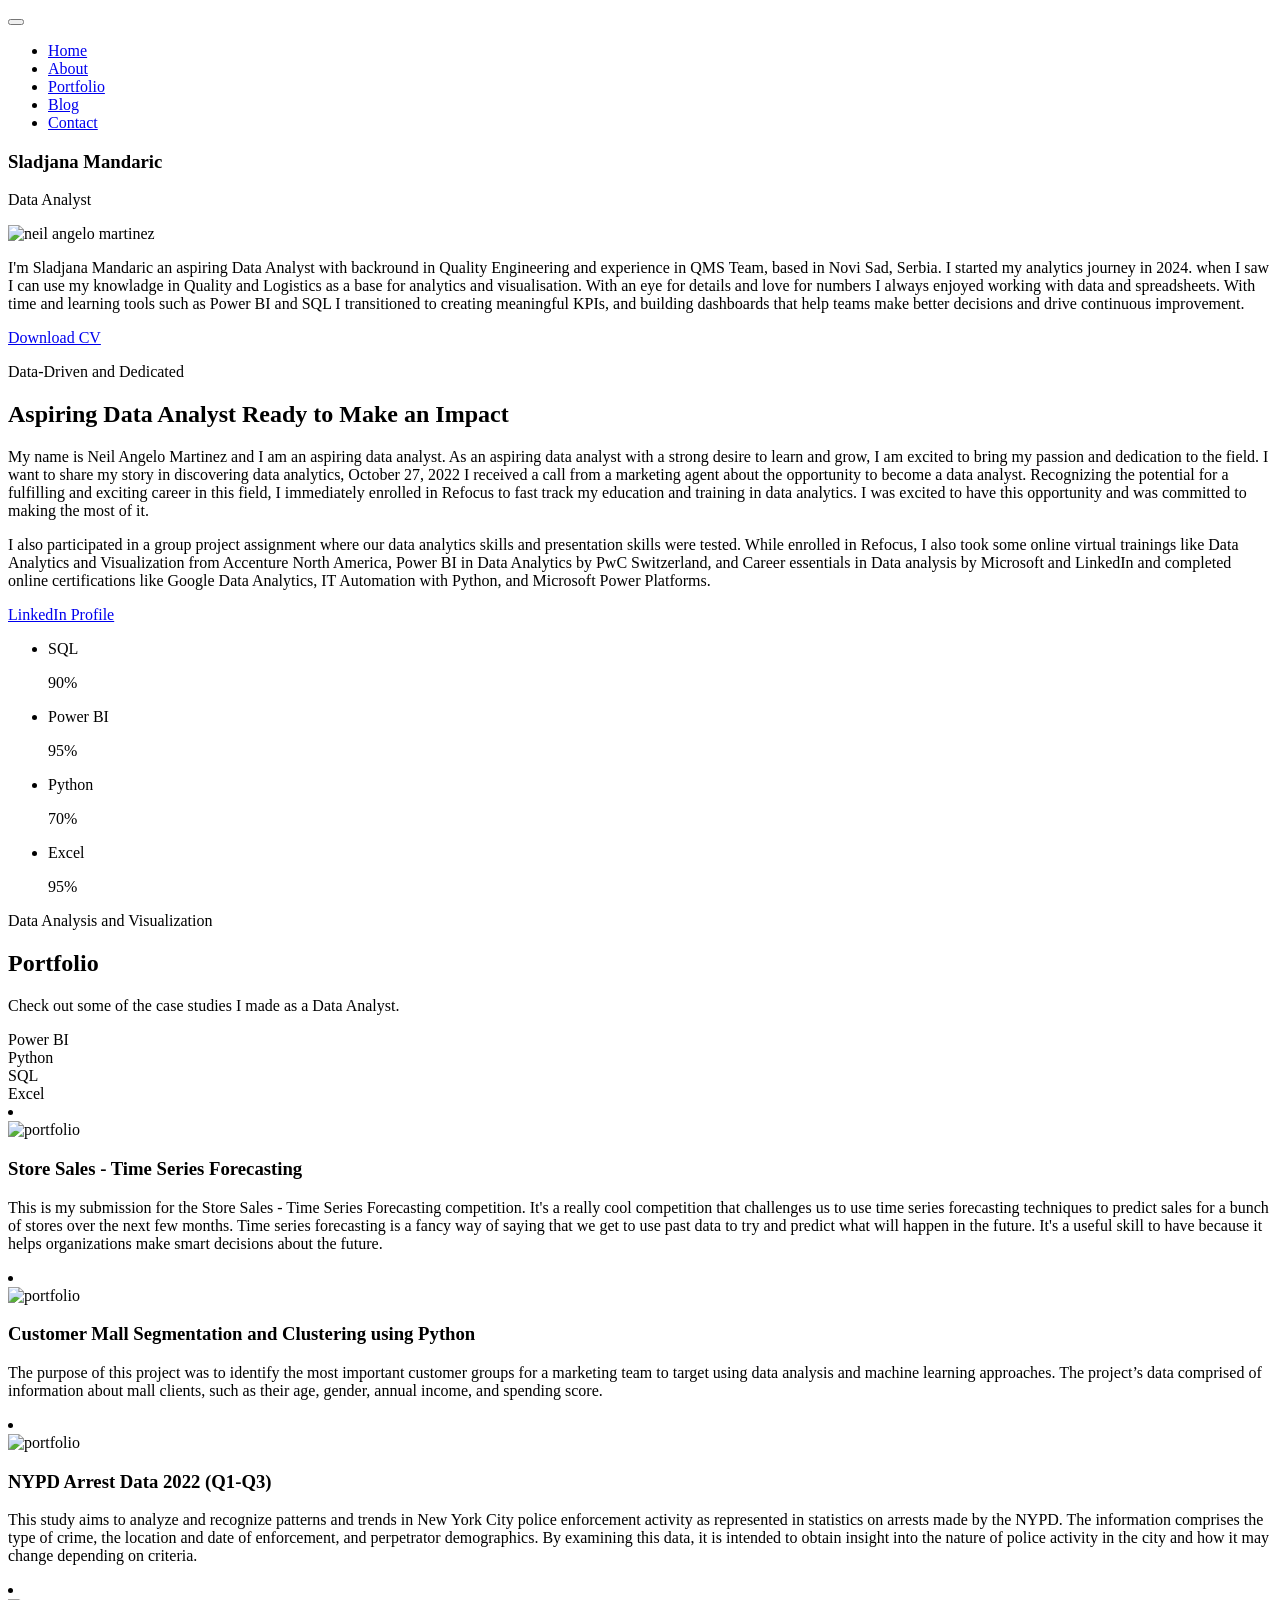
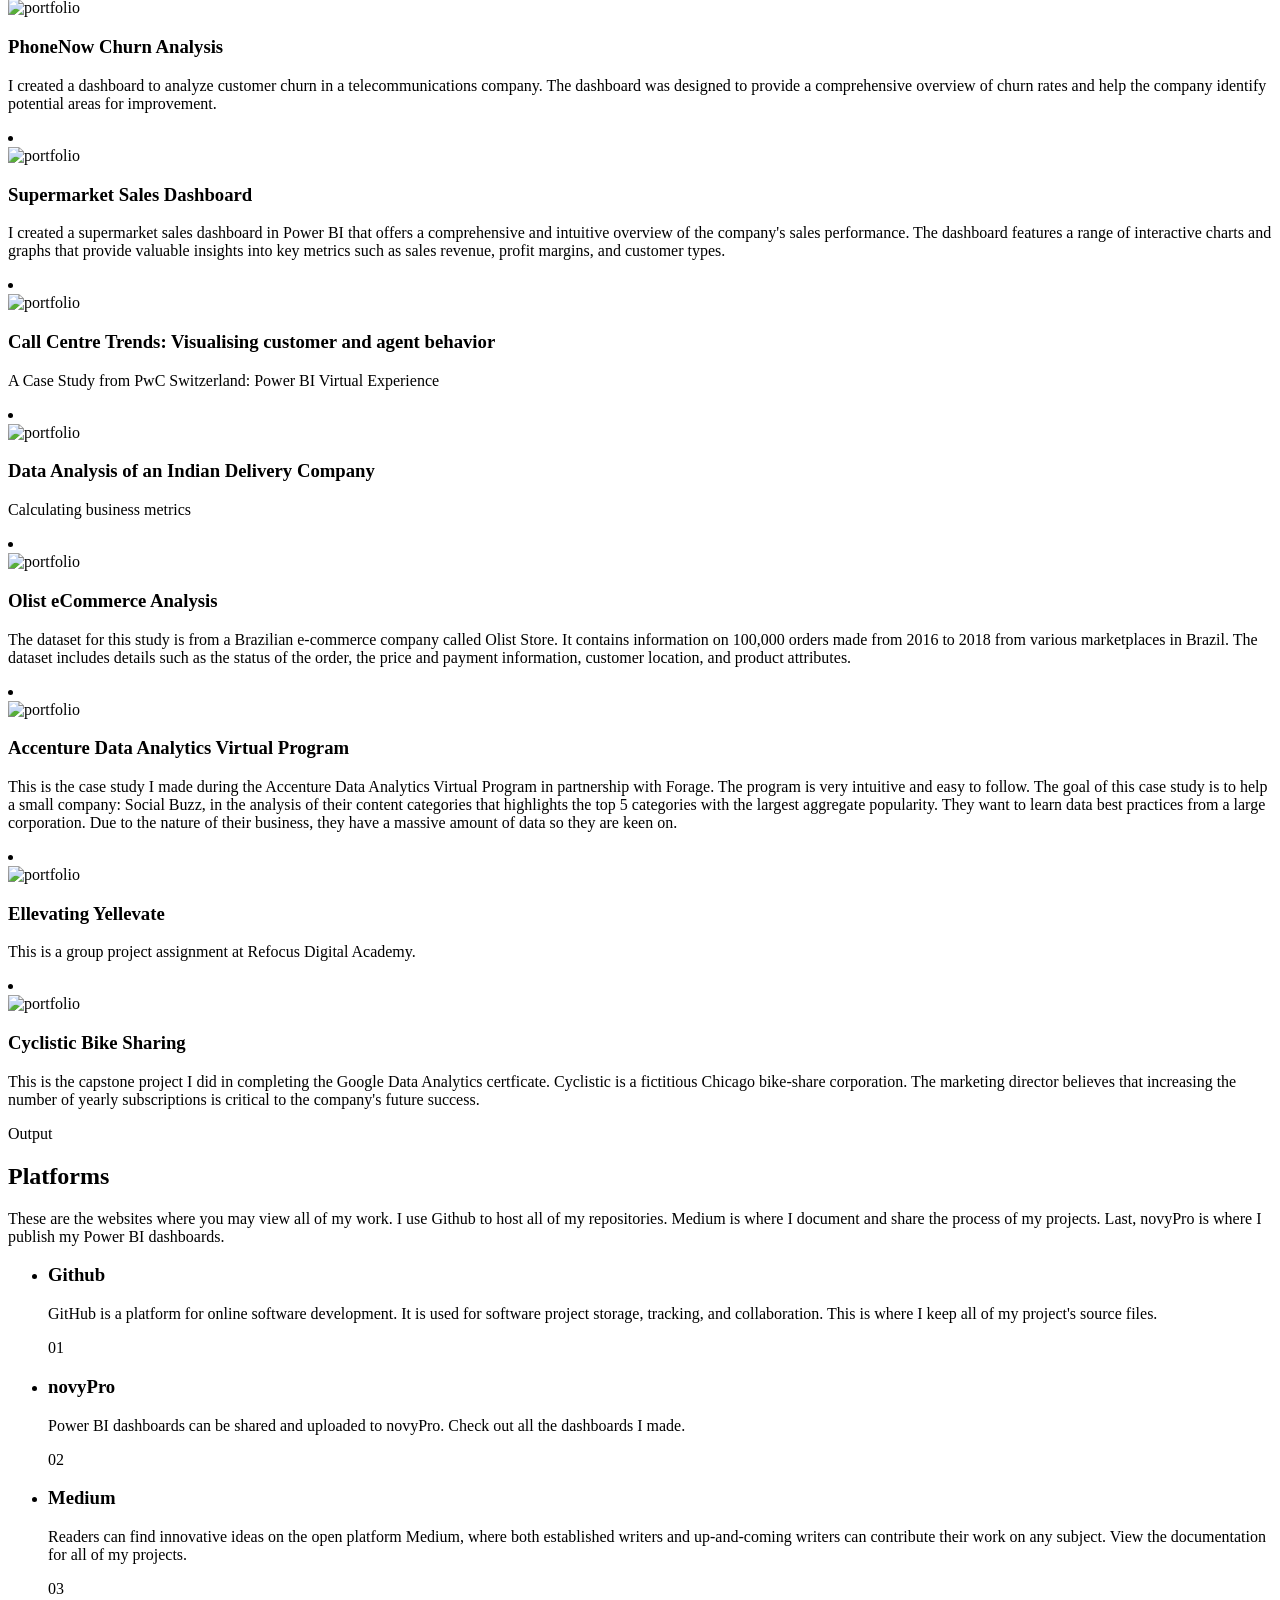
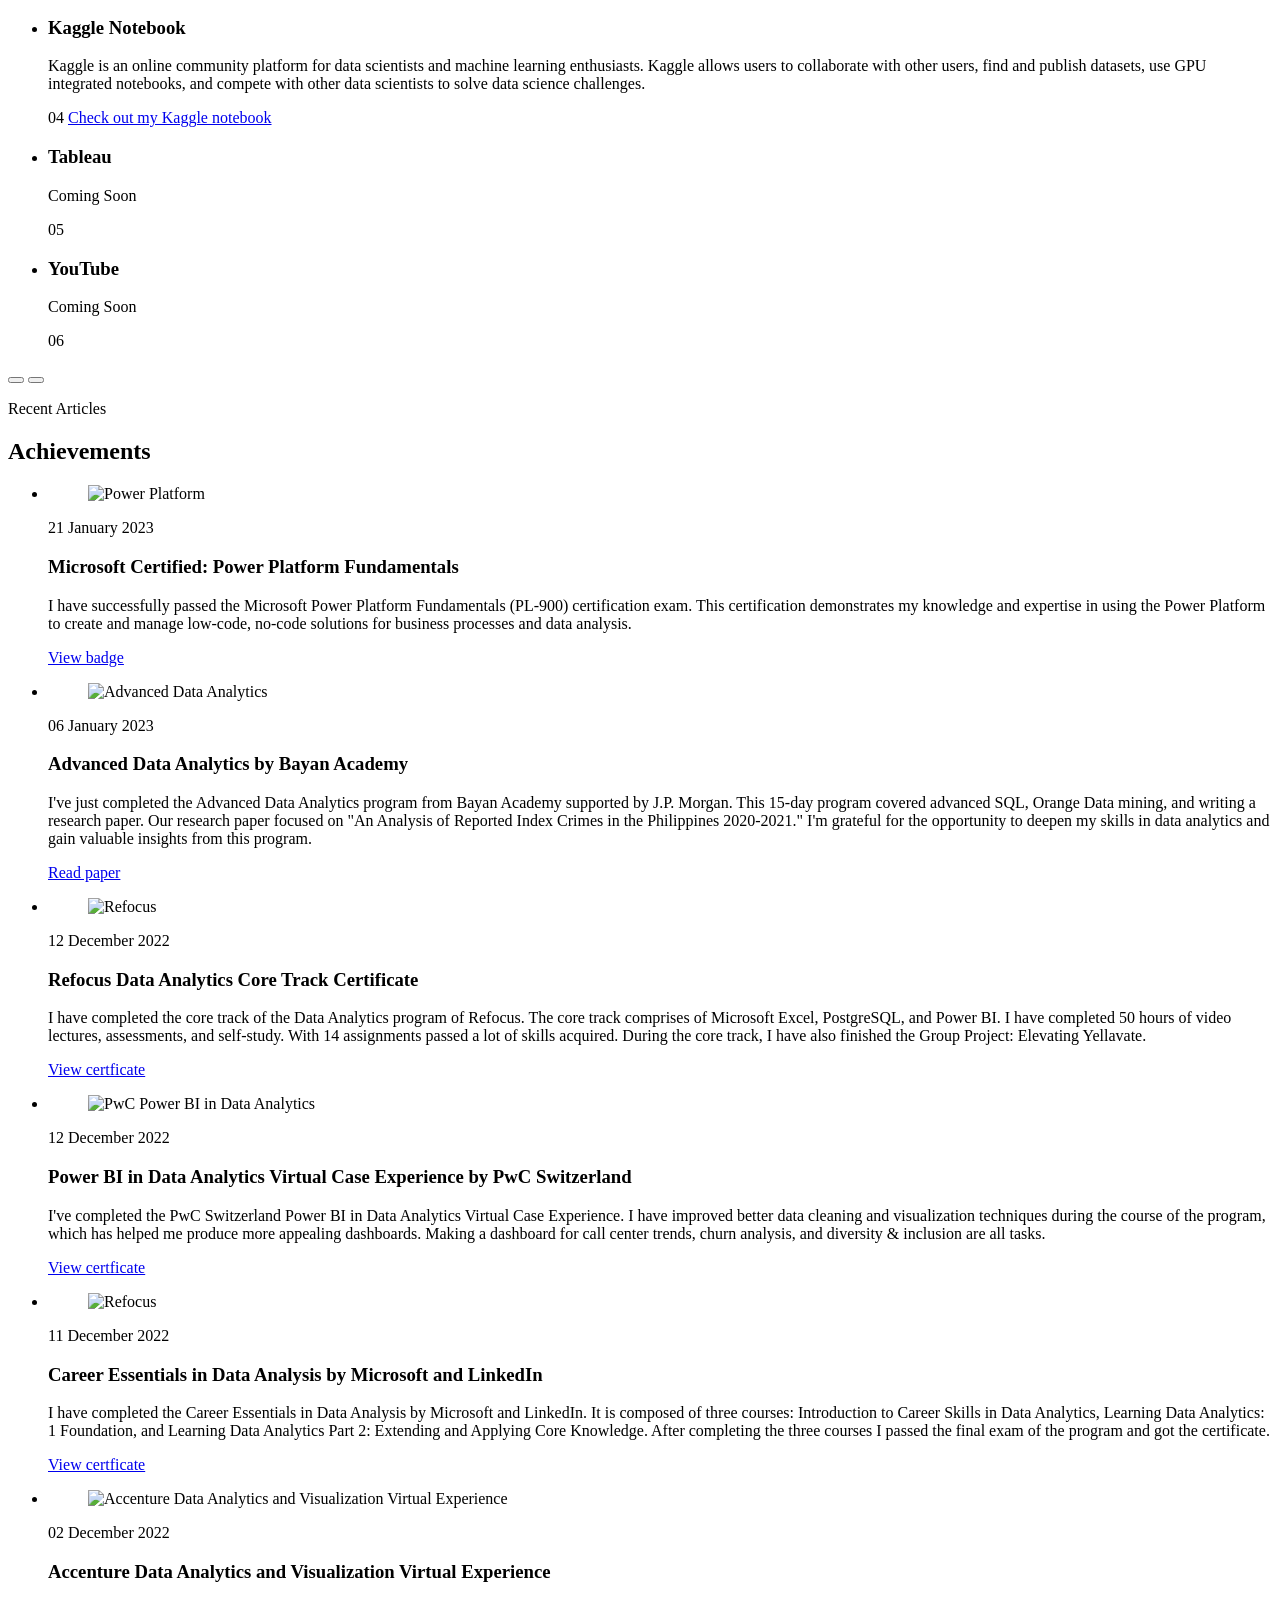
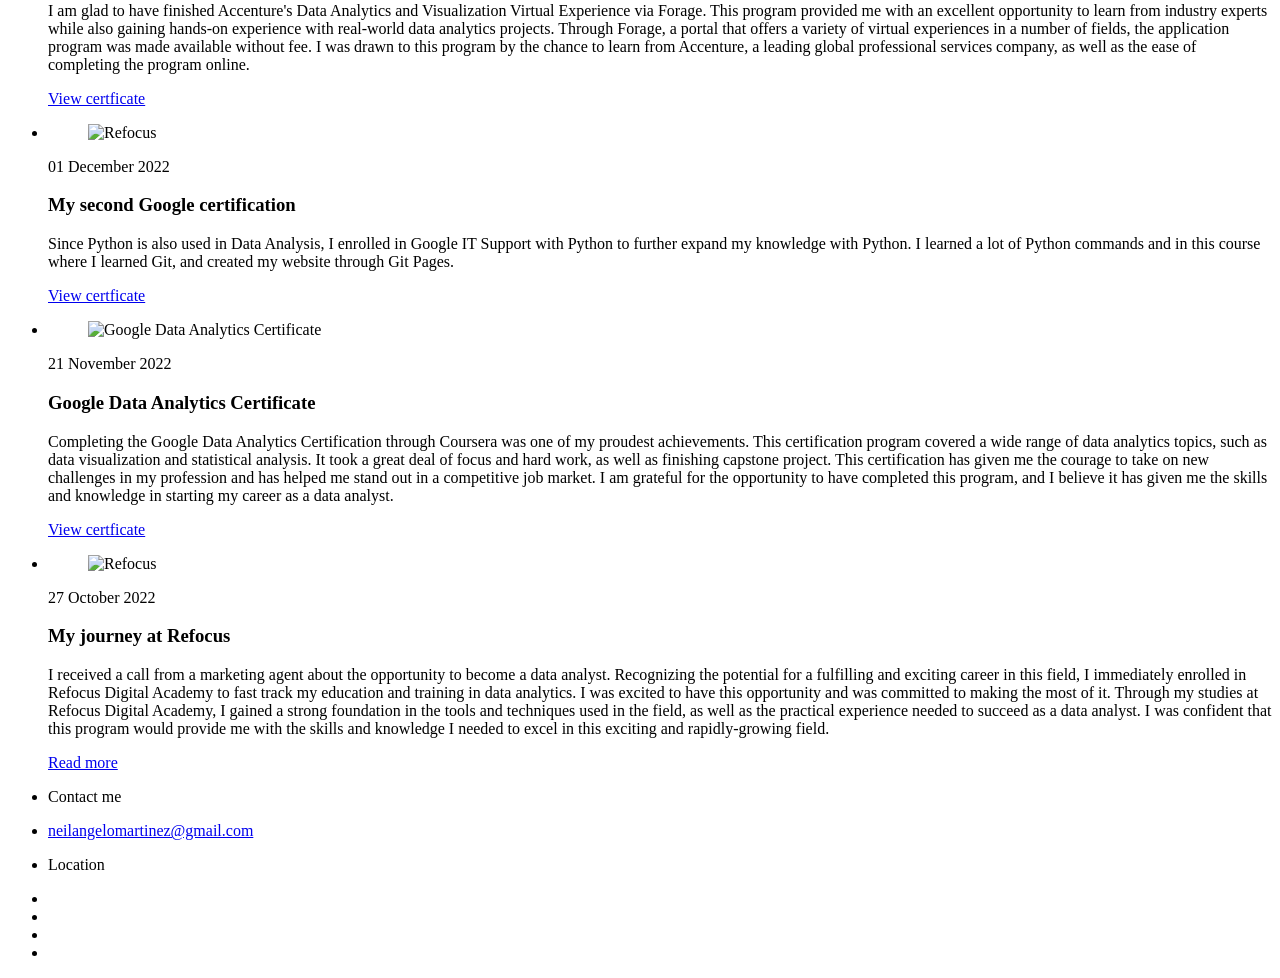
==== commit 51be398b: "Update index.html" ====
--- a/index.html
+++ b/index.html
@@ -162,7 +162,6 @@
               </p>
 
               <p class="section-text">
-                Through my studies at Refocus , I gained a strong foundation in the tools and techniques used in the field, as well as the practical experience needed to succeed as a data analyst. 
                 I also participated in a group project assignment where our data analytics skills and presentation skills were tested. 
                 While enrolled in Refocus, I also took some online virtual trainings like Data Analytics and Visualization from Accenture North America, Power BI in Data Analytics by PwC Switzerland,
                 and Career essentials in Data analysis by Microsoft and LinkedIn and completed online certifications like Google Data Analytics, IT Automation with Python, and Microsoft Power Platforms.
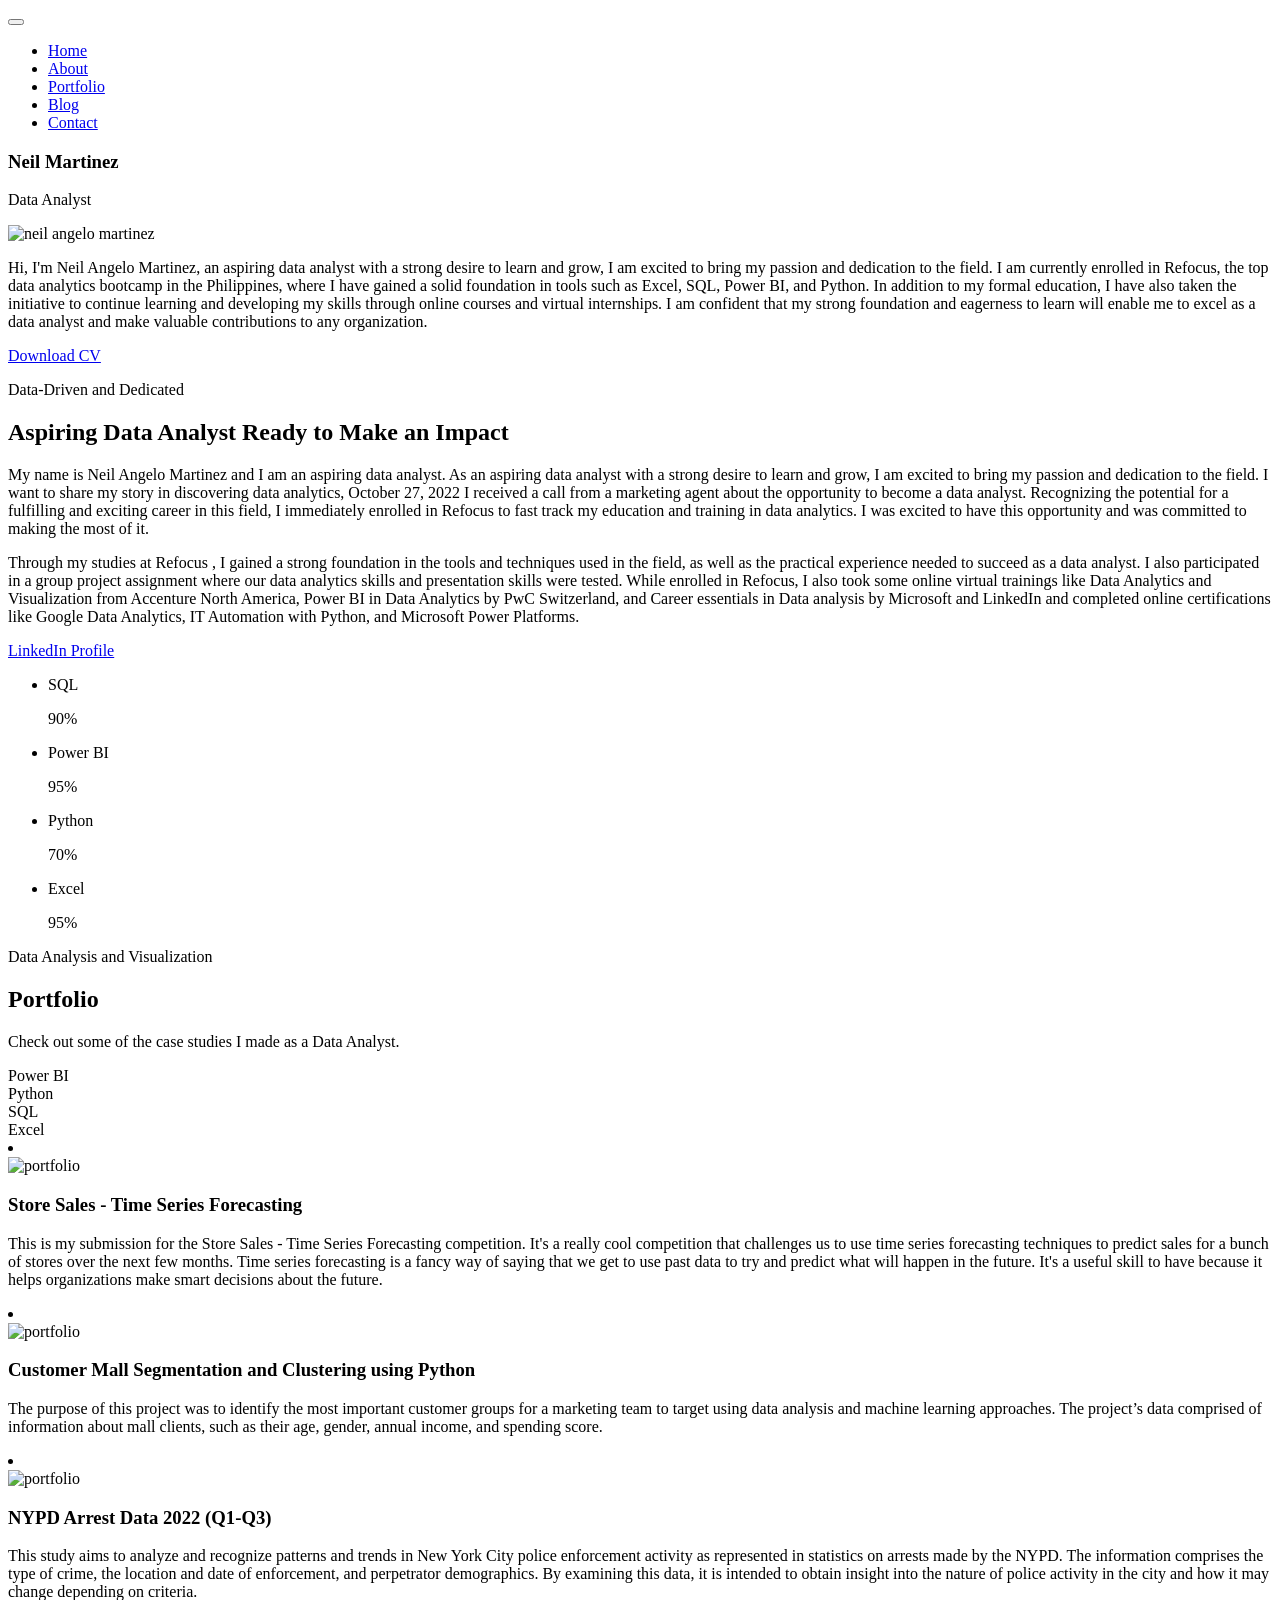
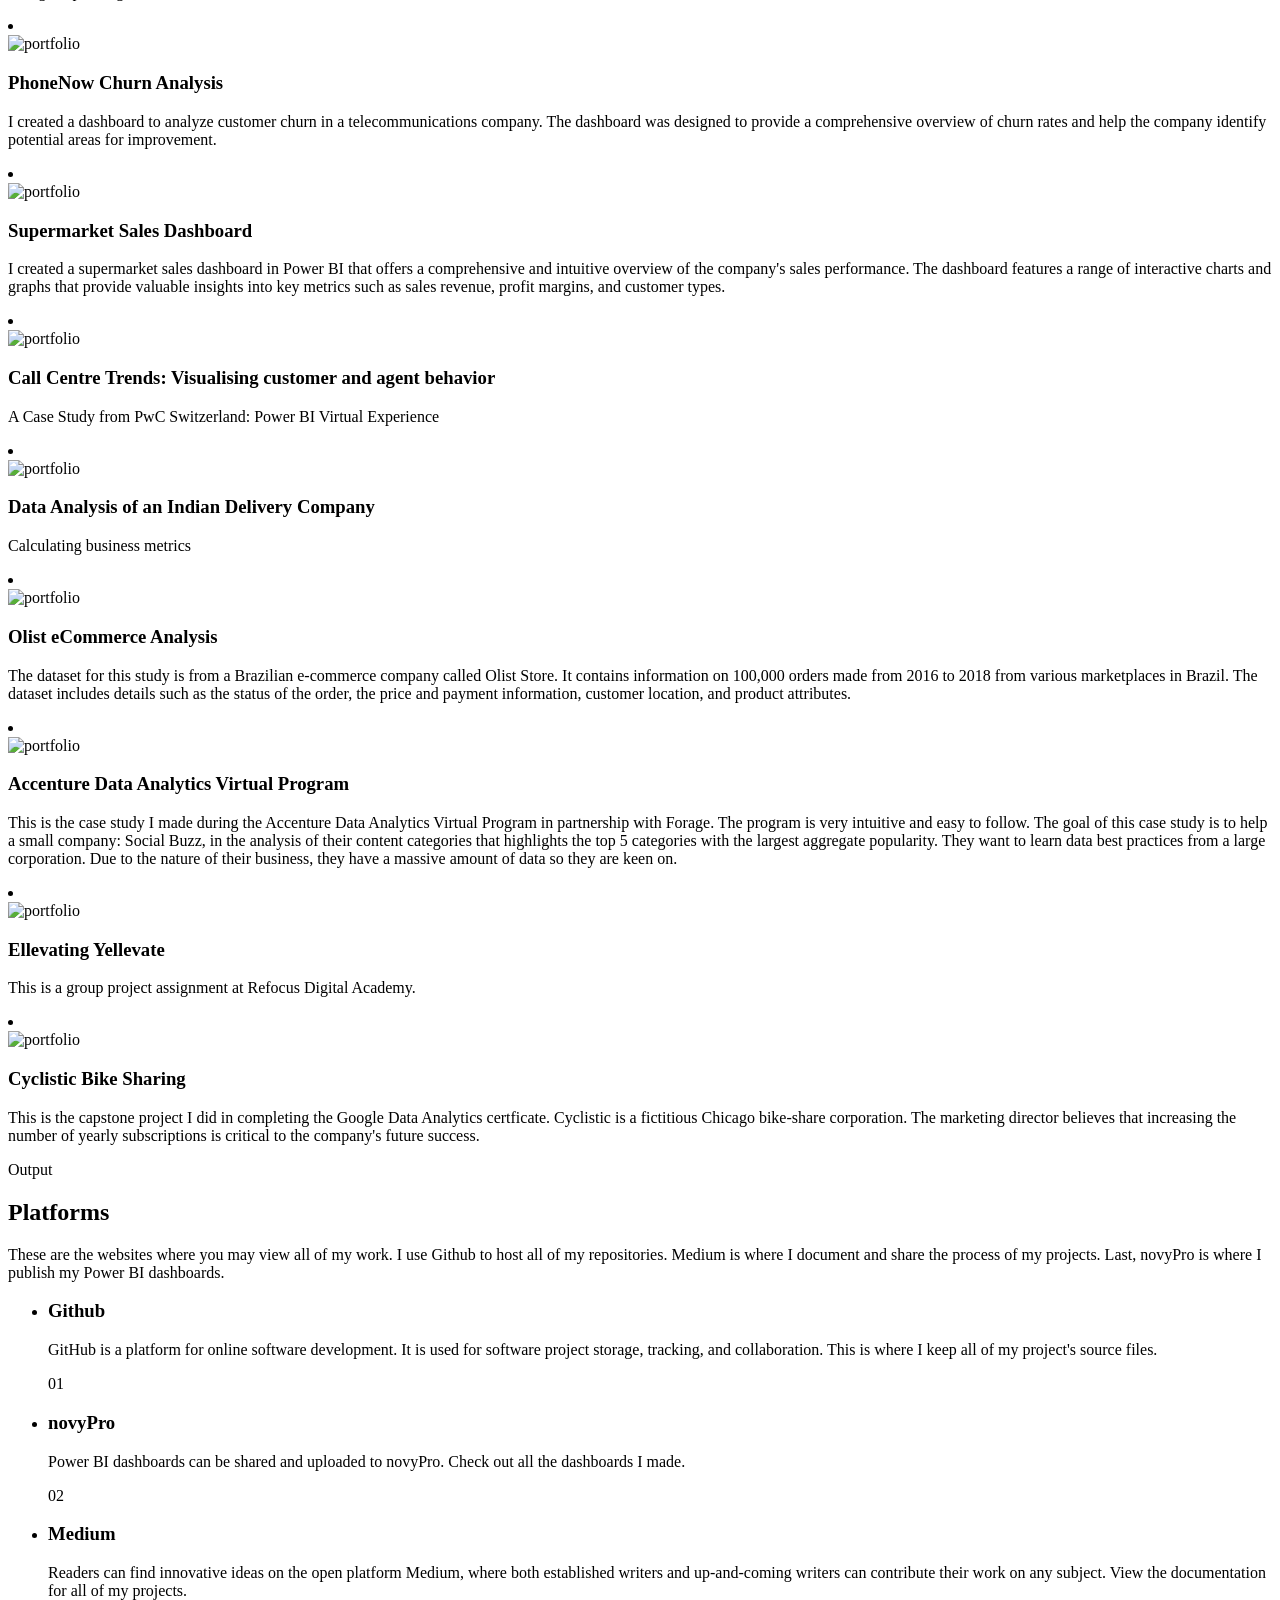
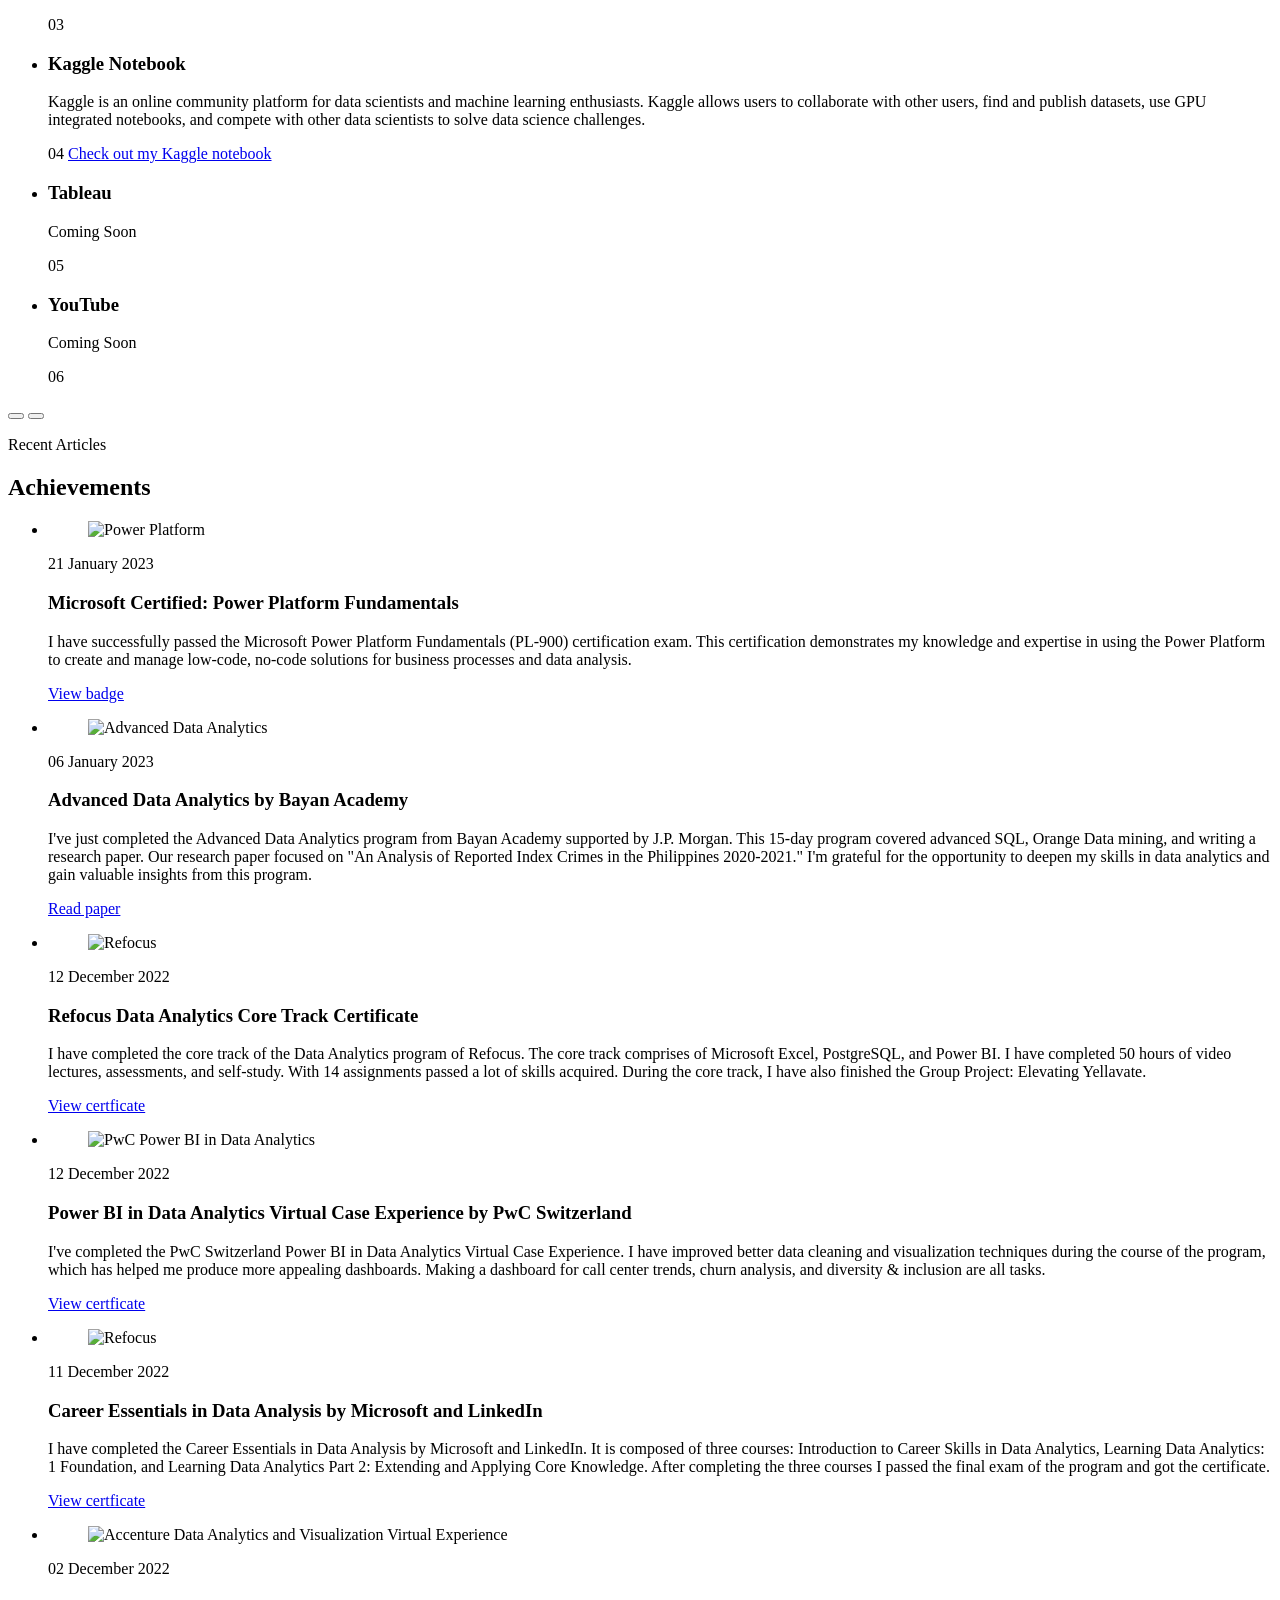
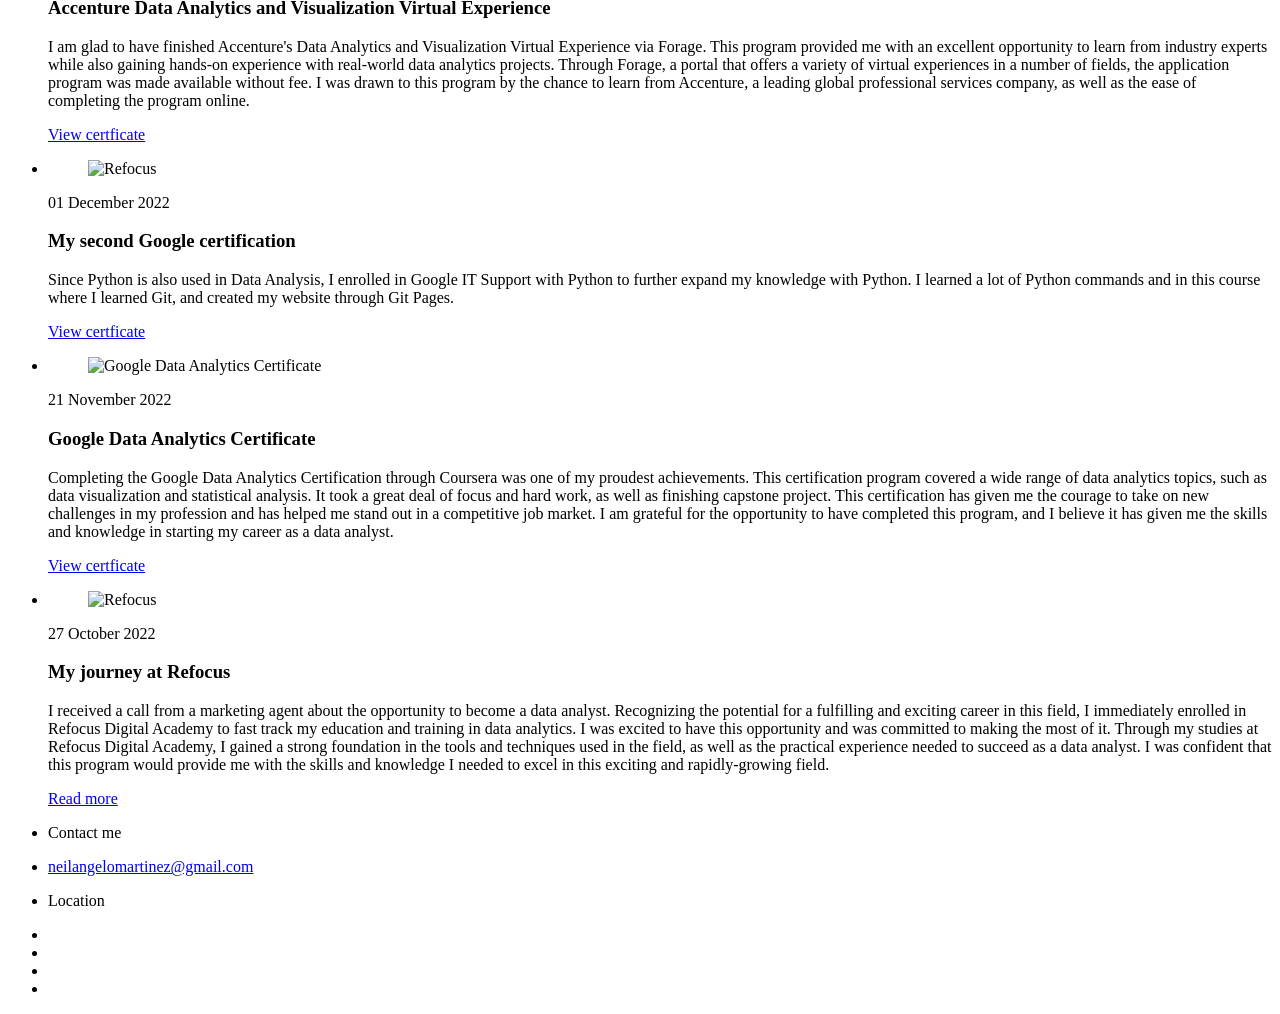
==== commit 31f911c8: "Add files via upload" ====
--- a/index.html
+++ b/index.html
@@ -9,8 +9,8 @@
   <!--
     - primary meta tags
   -->
-  <title>Sladjana Mandaric | Quality Engineer | Data Analyst | </title>
-  <meta name="title" content="Sladjana Mandaric - Data Analyst">
+  <title>Neil Martinez - Data Analyst</title>
+  <meta name="title" content="Neil Martinez - Data Analyst">
   <meta name="description" content="This is a personal portfolio">
 
   <!--
@@ -112,7 +112,7 @@
 
           <div class="hero-content">
 
-            <h1 class="h1 hero-title">Sladjana Mandaric</h1>
+            <h1 class="h1 hero-title">Neil Martinez</h1>
             <p class="hero-subtitle">
               Data Analyst
             </p>
@@ -121,12 +121,10 @@
             </div>
 
             <p class="section-text">
-              I'm Sladjana Mandaric an aspiring Data Analyst with backround in Quality Engineering and 
-              experience in QMS Team, based in Novi Sad, Serbia. I started my analytics journey in 2024. 
-              when I saw I can use my knowladge in Quality and Logistics as a base for analytics and visualisation.
-              With an eye for details and love for numbers I always enjoyed working with data and spreadsheets.
-              With time and learning tools such as Power BI and SQL I transitioned to creating meaningful KPIs, and 
-              building dashboards that help teams make better decisions and drive continuous improvement.
+              Hi, I'm Neil Angelo Martinez, an aspiring data analyst with a strong desire to learn and grow, I am excited to bring my passion and dedication to the field. 
+              I am currently enrolled in Refocus, the top data analytics bootcamp in the Philippines, where I have gained a solid foundation in tools such as Excel, SQL, Power BI, and Python.
+              In addition to my formal education, I have also taken the initiative to continue learning and developing my skills through online courses and virtual internships. 
+              I am confident that my strong foundation and eagerness to learn will enable me to excel as a data analyst and make valuable contributions to any organization.
             </p>
 
             <a href="https://drive.google.com/file/d/12D-ea9IYrqjMRQL-lxszCpNTBvrejV8t/view?usp=sharing" target="_blank" class="btn has-before">
@@ -162,6 +160,7 @@
               </p>
 
               <p class="section-text">
+                Through my studies at Refocus , I gained a strong foundation in the tools and techniques used in the field, as well as the practical experience needed to succeed as a data analyst. 
                 I also participated in a group project assignment where our data analytics skills and presentation skills were tested. 
                 While enrolled in Refocus, I also took some online virtual trainings like Data Analytics and Visualization from Accenture North America, Power BI in Data Analytics by PwC Switzerland,
                 and Career essentials in Data analysis by Microsoft and LinkedIn and completed online certifications like Google Data Analytics, IT Automation with Python, and Microsoft Power Platforms.
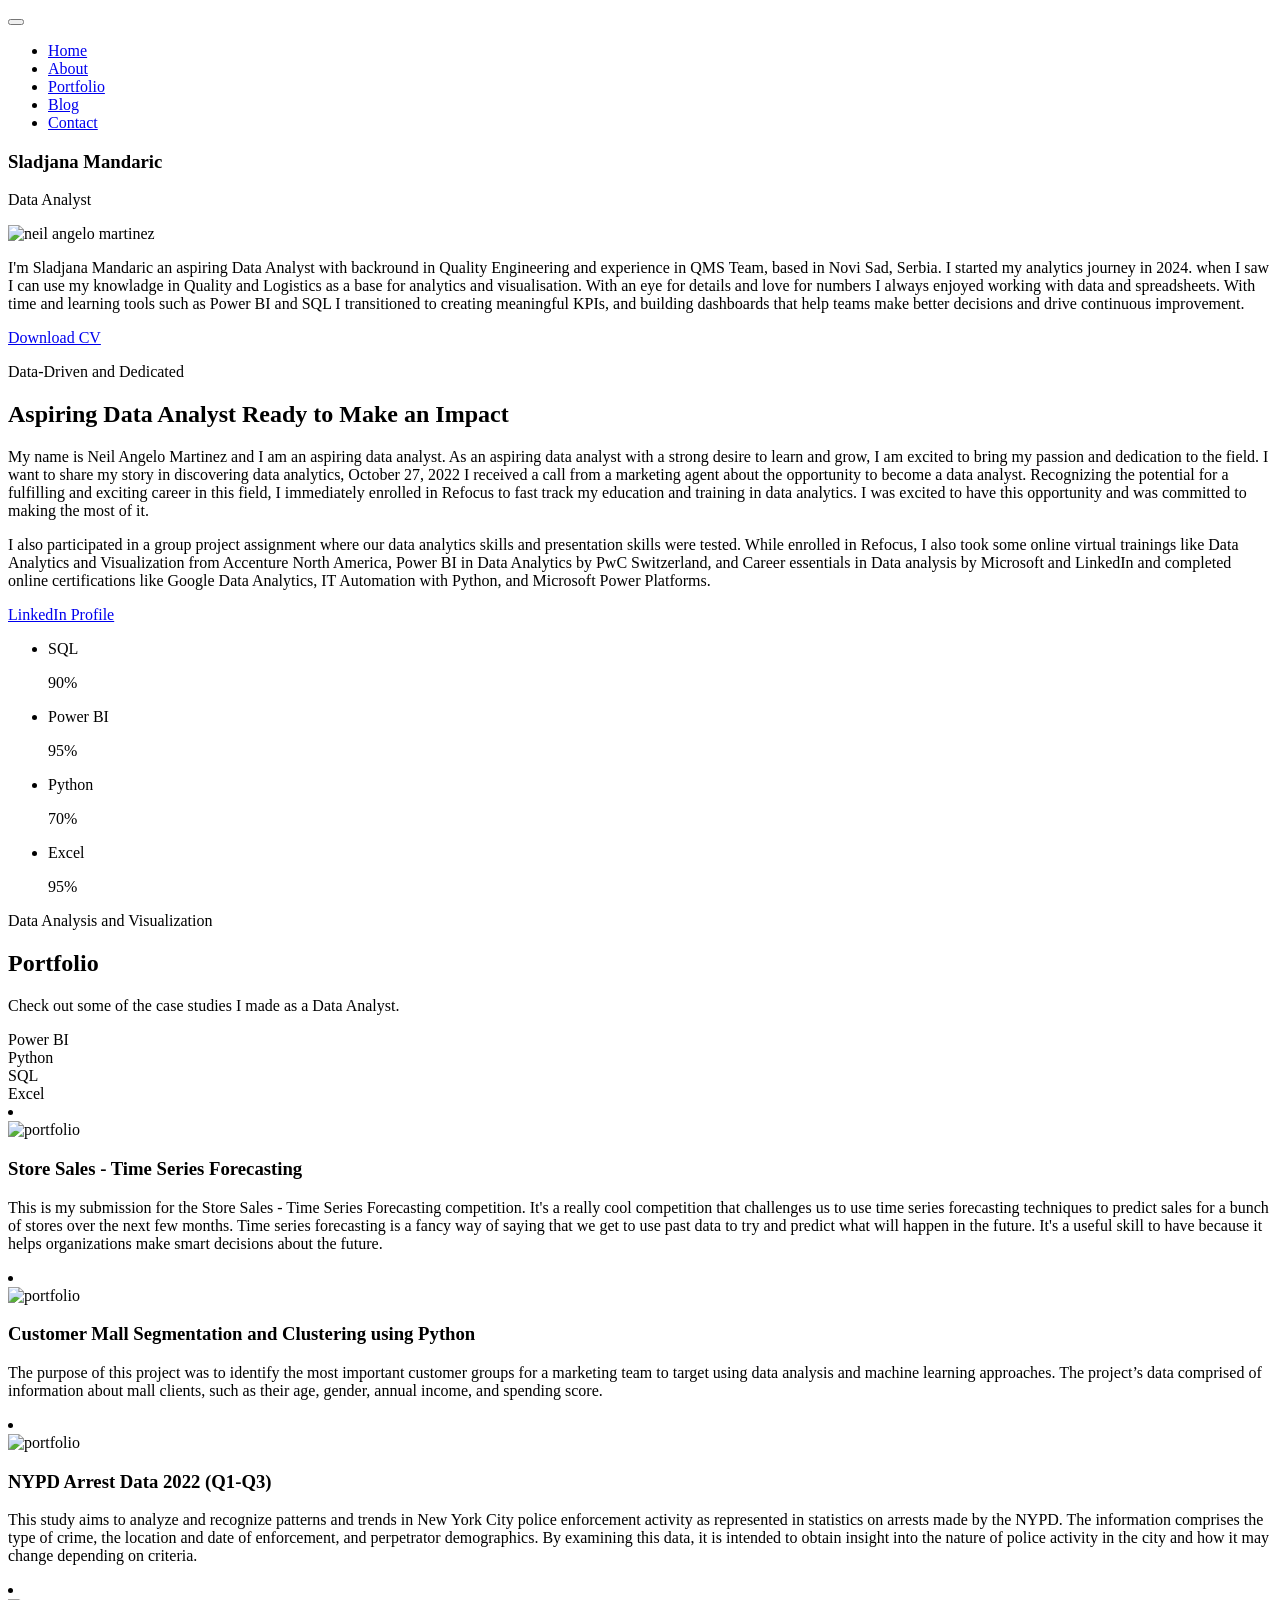
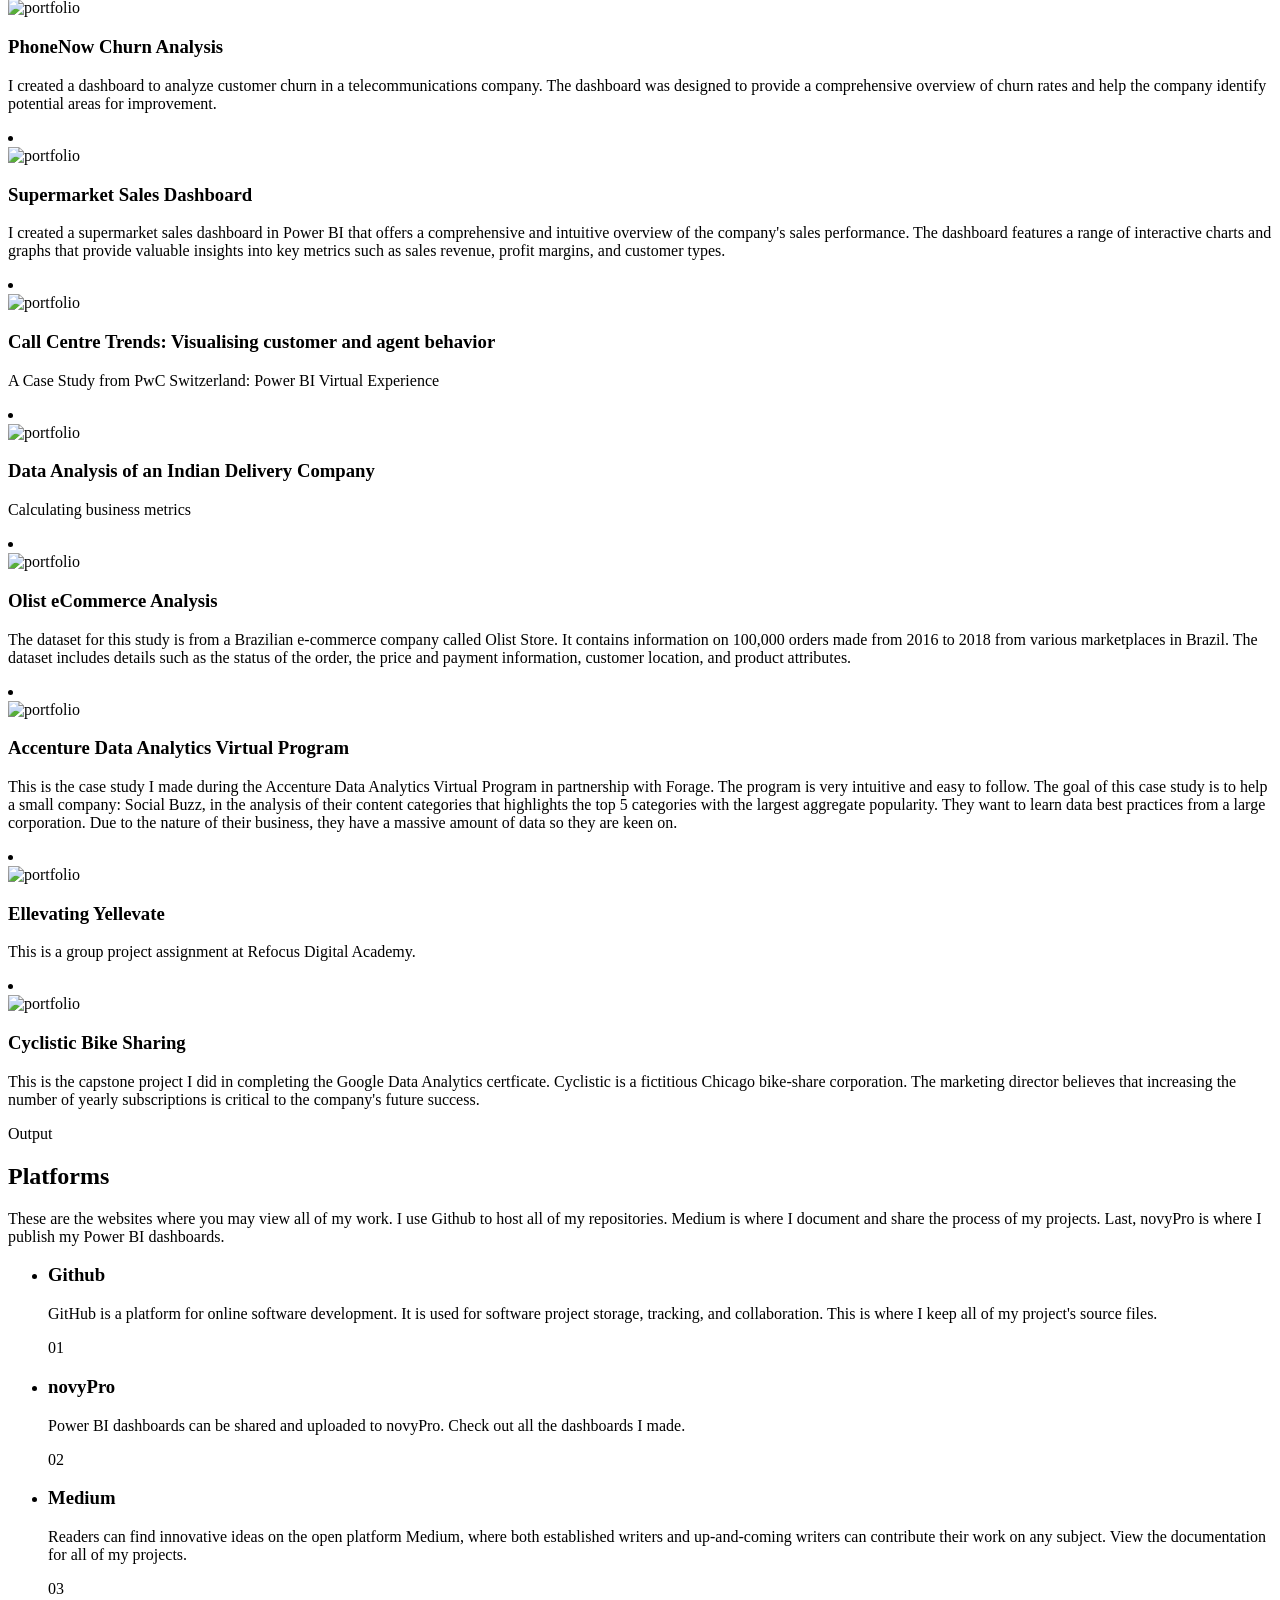
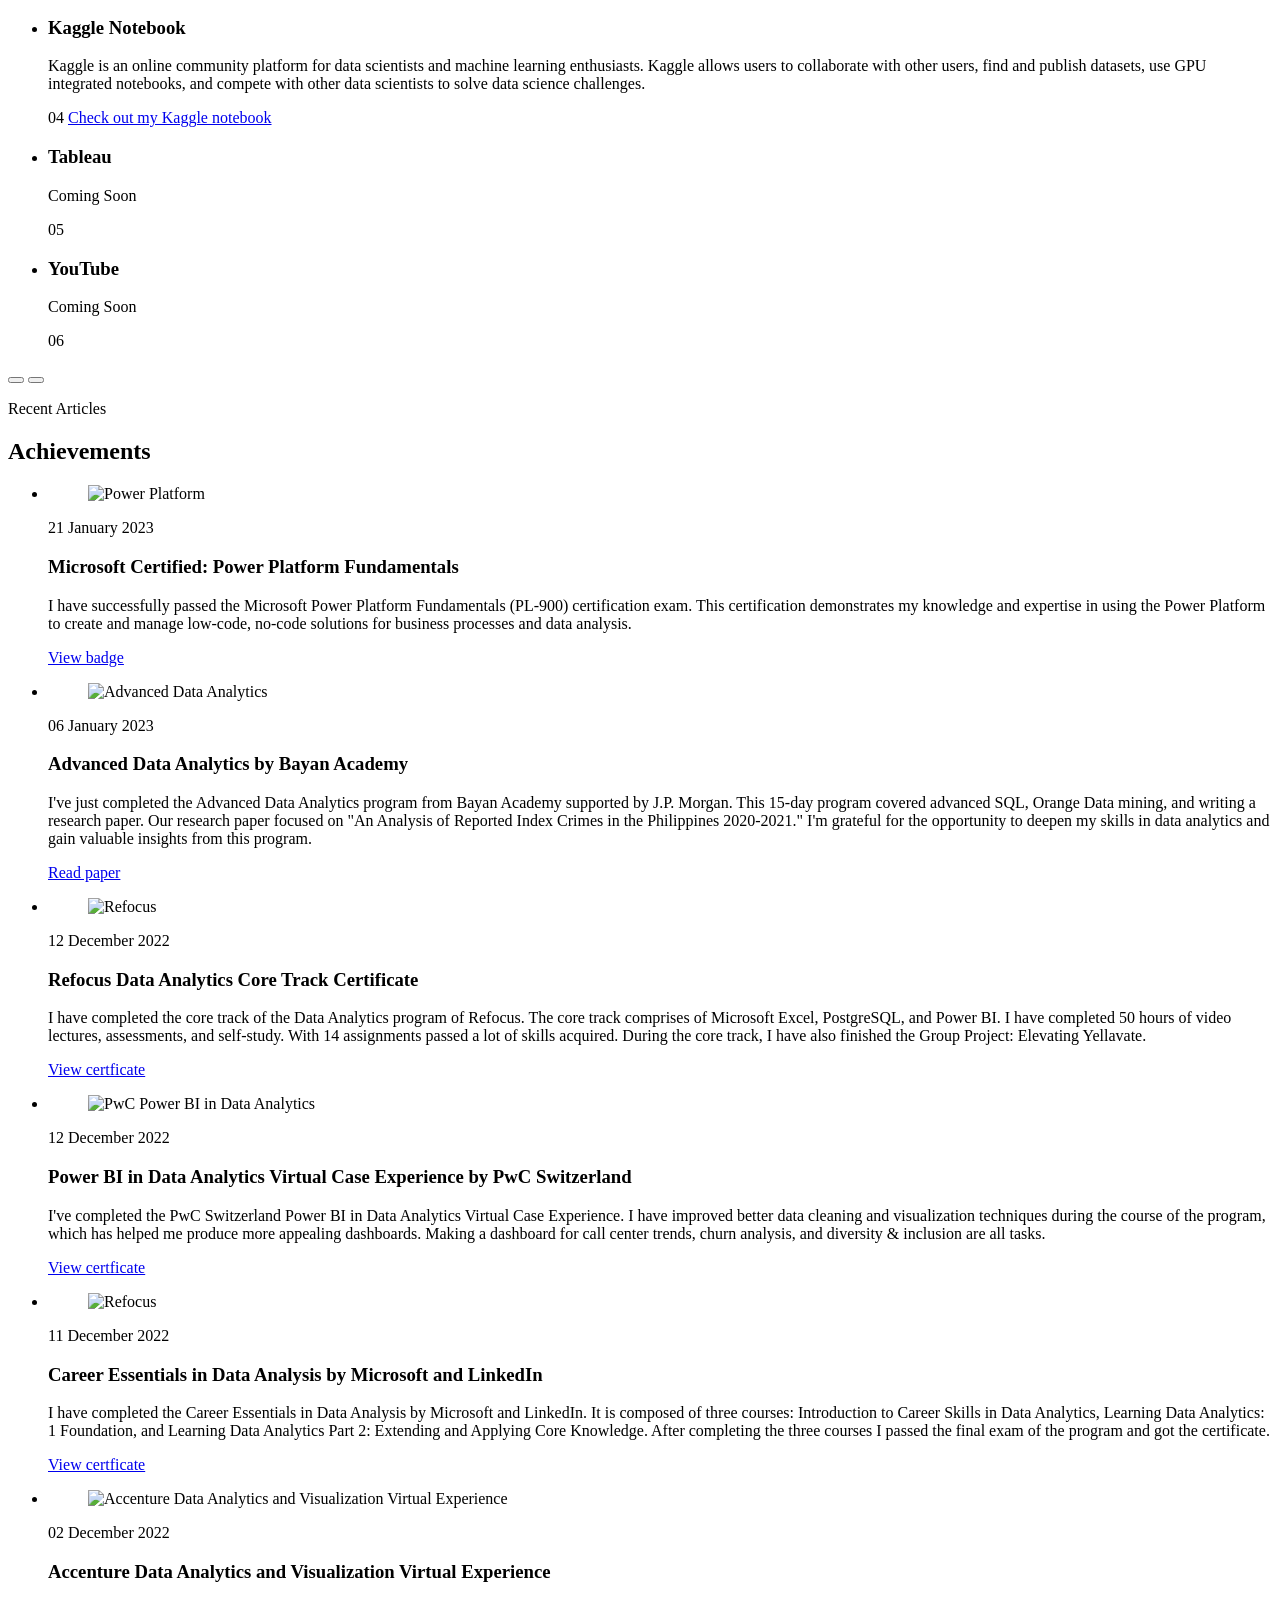
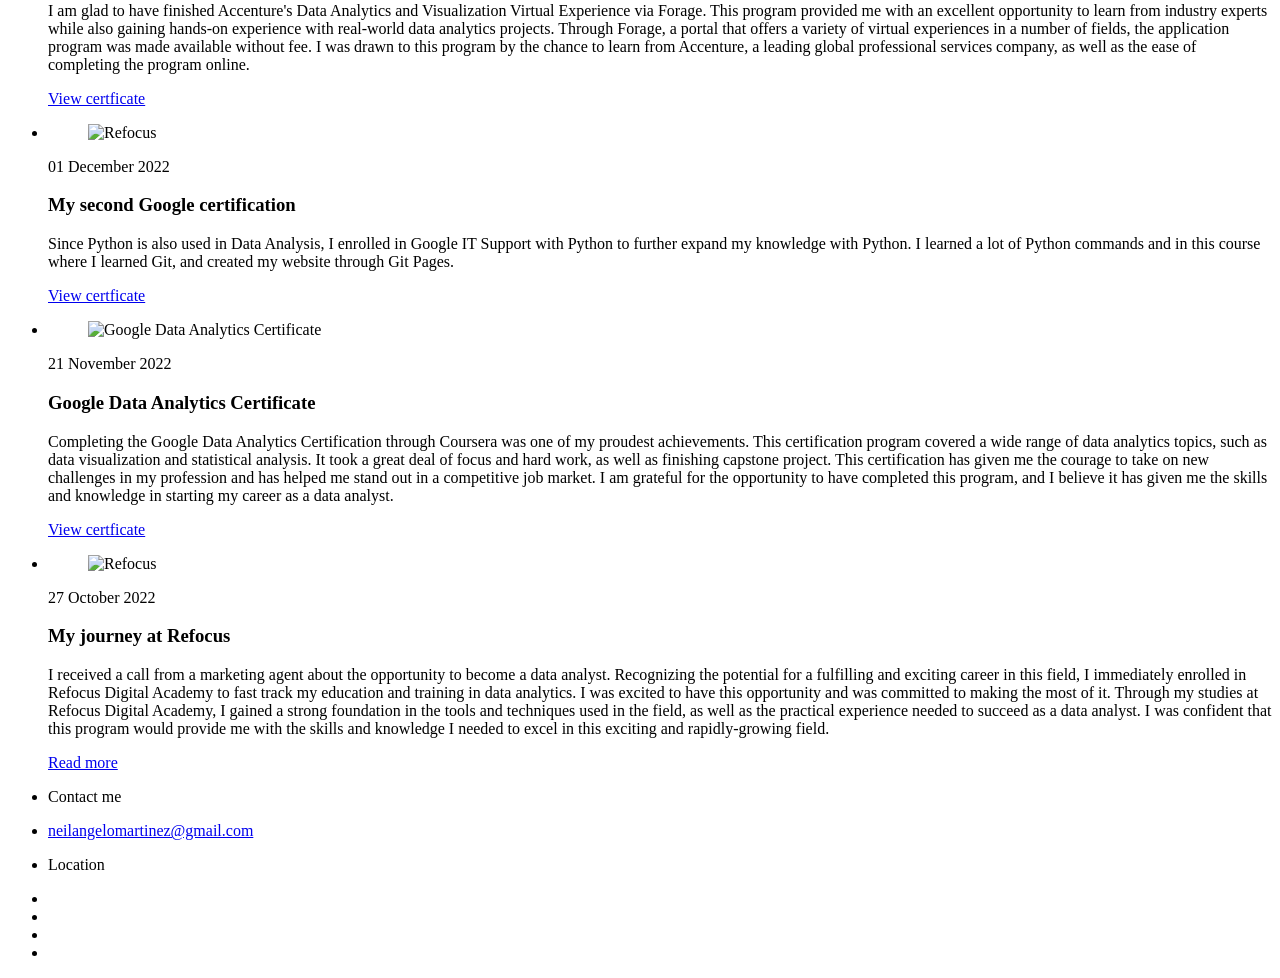
==== commit b5967979: "Add files via upload" ====
--- a/index.html
+++ b/index.html
@@ -9,8 +9,8 @@
   <!--
     - primary meta tags
   -->
-  <title>Neil Martinez - Data Analyst</title>
-  <meta name="title" content="Neil Martinez - Data Analyst">
+  <title>Sladjana Mandaric | Quality Engineer | Data Analyst | </title>
+  <meta name="title" content="Sladjana Mandaric - Data Analyst">
   <meta name="description" content="This is a personal portfolio">
 
   <!--
@@ -112,7 +112,7 @@
 
           <div class="hero-content">
 
-            <h1 class="h1 hero-title">Neil Martinez</h1>
+            <h1 class="h1 hero-title">Sladjana Mandaric</h1>
             <p class="hero-subtitle">
               Data Analyst
             </p>
@@ -121,10 +121,12 @@
             </div>
 
             <p class="section-text">
-              Hi, I'm Neil Angelo Martinez, an aspiring data analyst with a strong desire to learn and grow, I am excited to bring my passion and dedication to the field. 
-              I am currently enrolled in Refocus, the top data analytics bootcamp in the Philippines, where I have gained a solid foundation in tools such as Excel, SQL, Power BI, and Python.
-              In addition to my formal education, I have also taken the initiative to continue learning and developing my skills through online courses and virtual internships. 
-              I am confident that my strong foundation and eagerness to learn will enable me to excel as a data analyst and make valuable contributions to any organization.
+              I'm Sladjana Mandaric an aspiring Data Analyst with backround in Quality Engineering and 
+              experience in QMS Team, based in Novi Sad, Serbia. I started my analytics journey in 2024. 
+              when I saw I can use my knowladge in Quality and Logistics as a base for analytics and visualisation.
+              With an eye for details and love for numbers I always enjoyed working with data and spreadsheets.
+              With time and learning tools such as Power BI and SQL I transitioned to creating meaningful KPIs, and 
+              building dashboards that help teams make better decisions and drive continuous improvement.
             </p>
 
             <a href="https://drive.google.com/file/d/12D-ea9IYrqjMRQL-lxszCpNTBvrejV8t/view?usp=sharing" target="_blank" class="btn has-before">
@@ -160,7 +162,6 @@
               </p>
 
               <p class="section-text">
-                Through my studies at Refocus , I gained a strong foundation in the tools and techniques used in the field, as well as the practical experience needed to succeed as a data analyst. 
                 I also participated in a group project assignment where our data analytics skills and presentation skills were tested. 
                 While enrolled in Refocus, I also took some online virtual trainings like Data Analytics and Visualization from Accenture North America, Power BI in Data Analytics by PwC Switzerland,
                 and Career essentials in Data analysis by Microsoft and LinkedIn and completed online certifications like Google Data Analytics, IT Automation with Python, and Microsoft Power Platforms.
